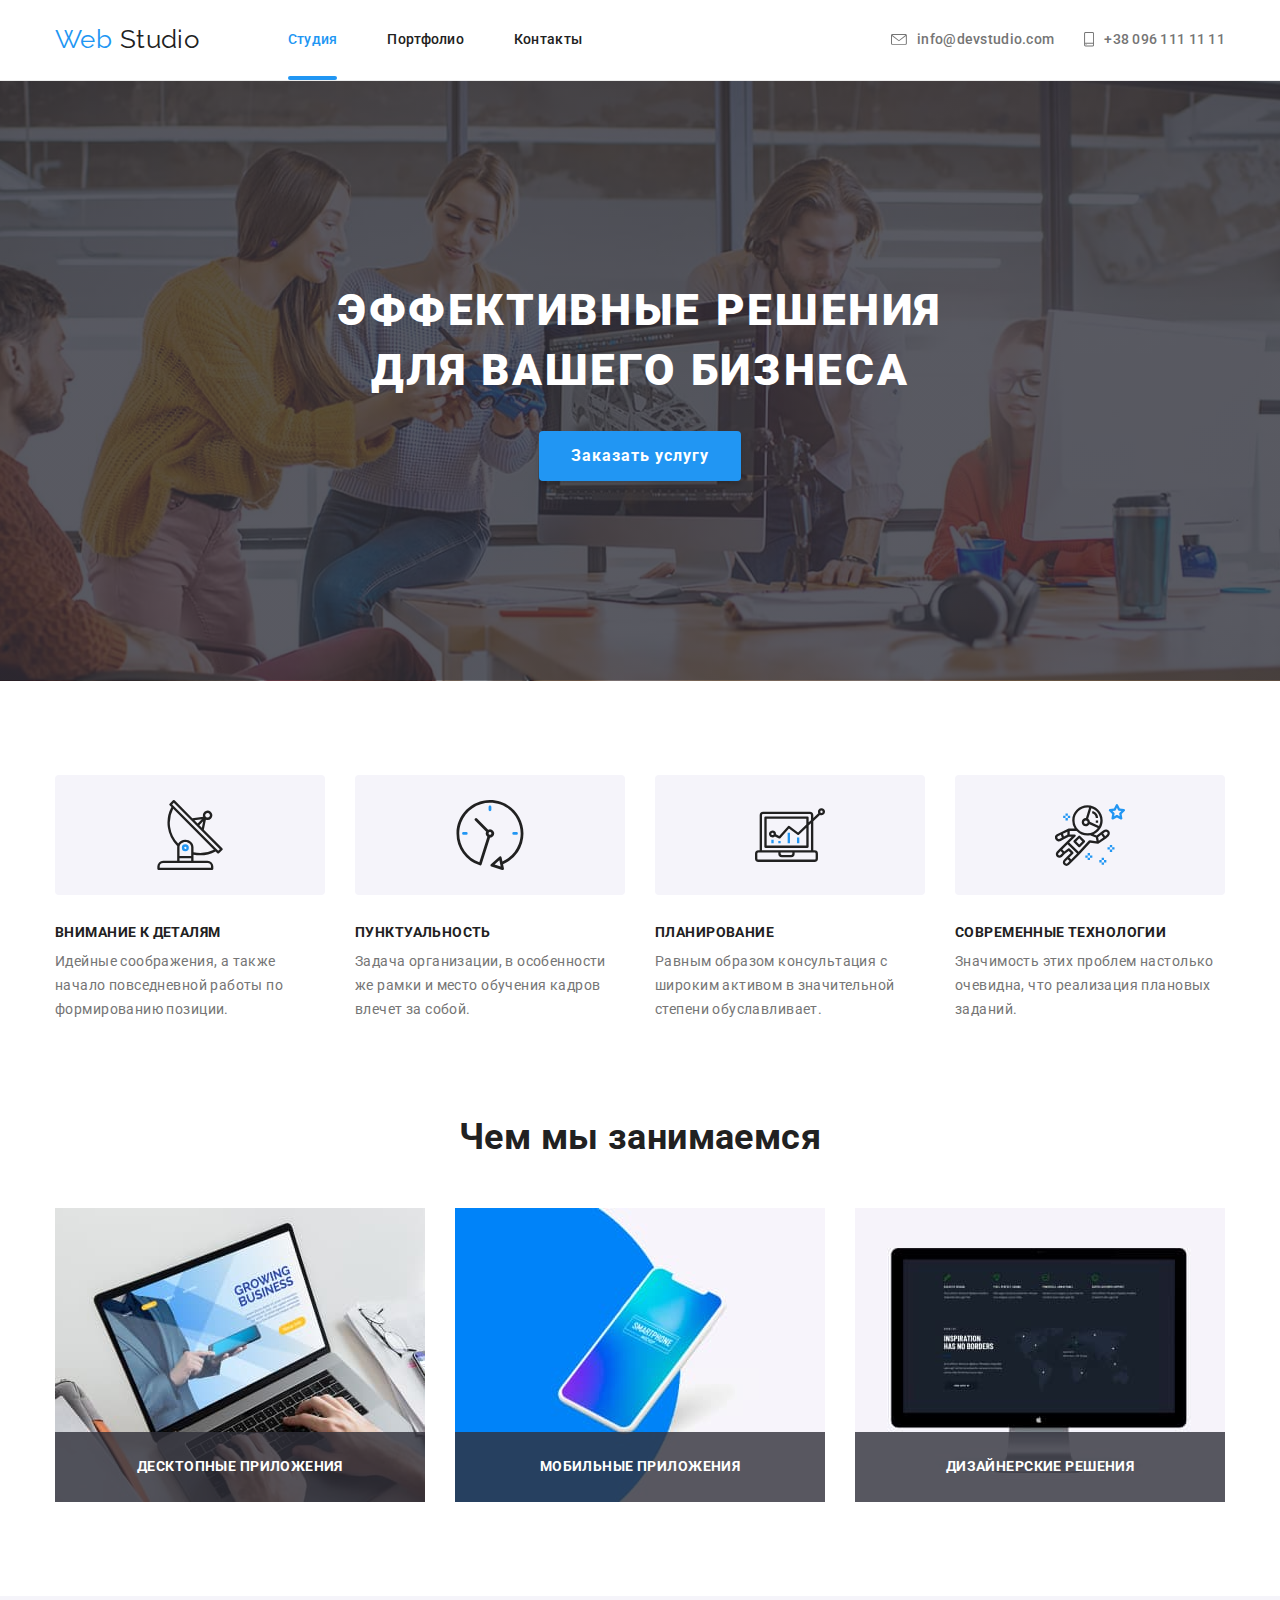
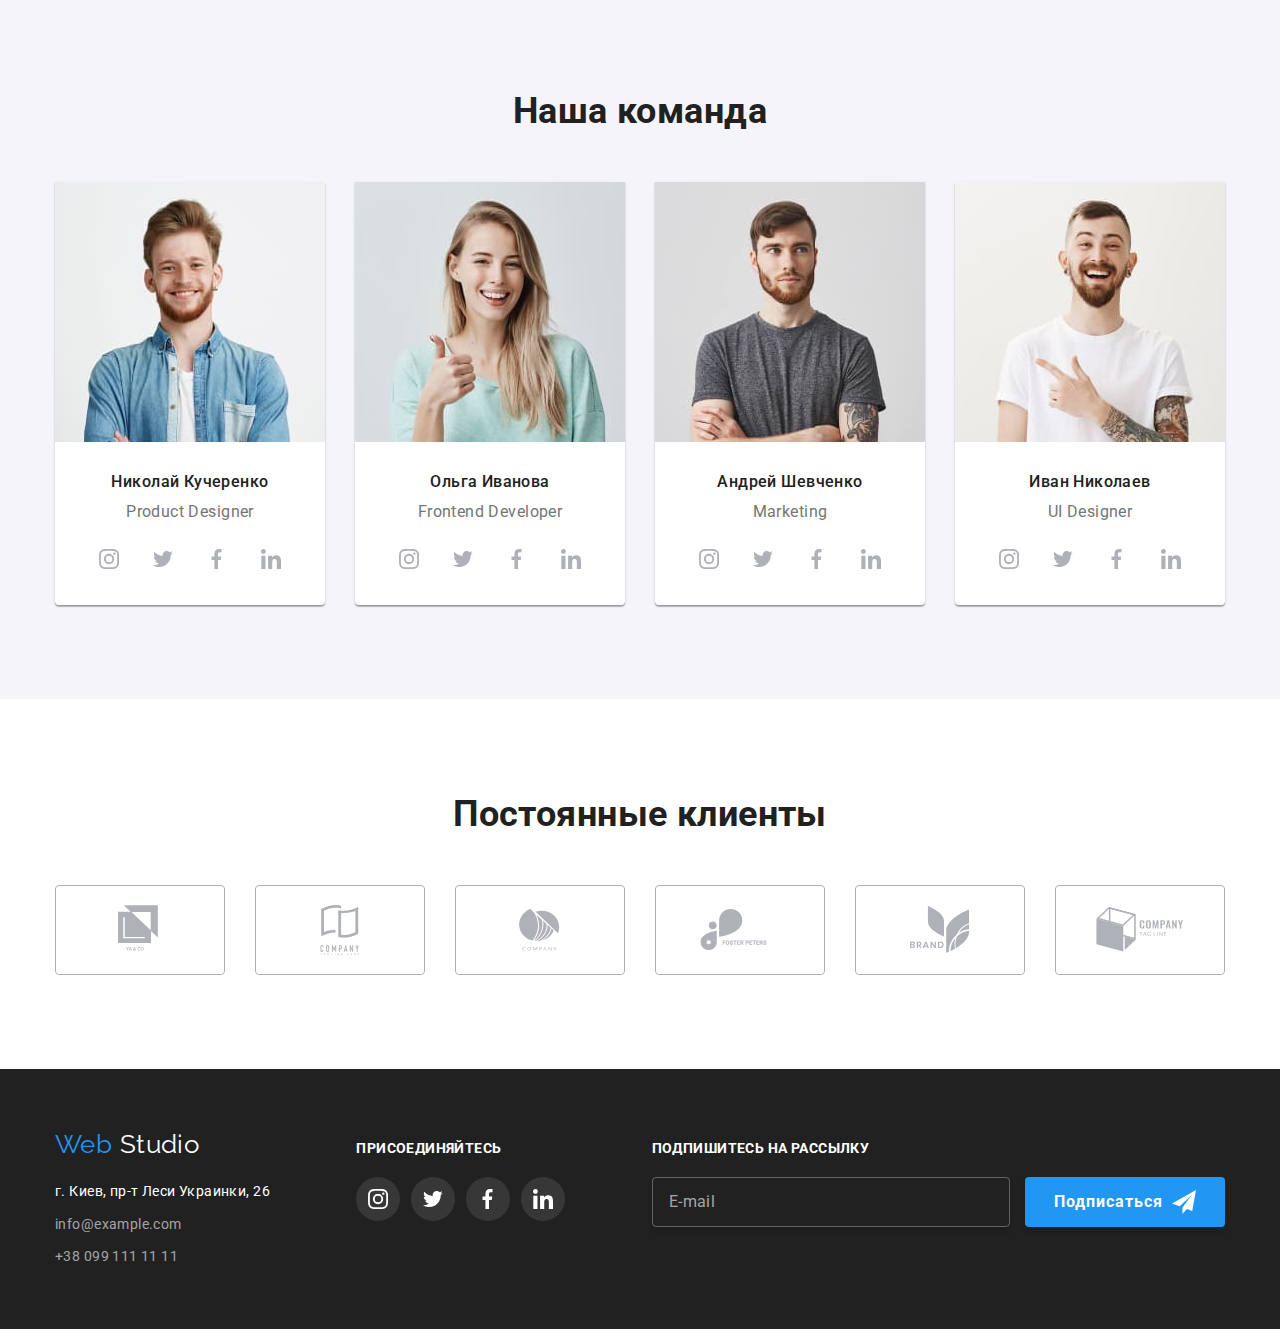
==== index.html @ 3e9e4ef2 "Робить сайт адаптивним" ====
<!DOCTYPE html>
<html lang="ru">
  <head>
    <meta charset="UTF-8" />
    <meta name="viewport" content="width=device-width, initial-scale=1.0" />
    <title>Document</title>
    <link
      href="https://fonts.googleapis.com/css2?family=Raleway:wght@700&family=Roboto:wght@400;500;700;900&display=swap"
      rel="stylesheet"
    />
    <link
      rel="stylesheet"
      href="https://cdnjs.cloudflare.com/ajax/libs/modern-normalize/0.6.0/modern-normalize.min.css"
    />
    <link rel="stylesheet" href="./css/main.min.css" />
  </head>

  <body>
    <!--Шапка-->
    <header class="header">
      <div class="container header-content">
        <a href="./index.html" lang="en" class="logo--header">
          <span class="accent">Web</span> Studio</a
        >

        <div class="mobile-menu-container" id="menu-container" data-menu>
          <nav class="main-nav">
            <ul class="main-nav__nav">
              <li class="main-nav__item">
                <a
                  href="./index.html"
                  class="main-nav__link main-nav__link--current accent"
                  >Студия</a
                >
              </li>
              <li class="main-nav__item">
                <a href="./portfolio.html" class="main-nav__link">Портфолио</a>
              </li>
              <li class="main-nav__item">
                <a href="" class="main-nav__link">Контакты</a>
              </li>
            </ul>
          </nav>

          <ul class="contacts">
            <li class="contacts__item">
              <a href="mailto:info@devstudio.com" class="contacts__link"
                ><svg class="contacts__icon--envelope">
                  <use href="./images/sprite-opt.svg#envelope"></use>
                </svg>
                info@devstudio.com
              </a>
            </li>

            <li class="contacts__item">
              <a href="tel:+380961111111" class="contacts__link"
                ><svg class="contacts__icon--phone">
                  <use href="./images/sprite-opt.svg#smartphone"></use>
                </svg>
                +38 096 111 11 11
              </a>
            </li>
          </ul>
        </div>

        <button
          type="button"
          class="main-nav__mobile-menu-button"
          aria-expanded="false"
          aria-controls="menu-container"
          data-menu-button
        >
          <svg
            class="main-nav__mobile-menu-icon"
            aria-label="Переключатель мобильного меню"
          >
            <use
              class="main-nav__mobile-menu-icon--open"
              href="./images/sprite-opt.svg#icon-mobile-menu"
            ></use>
            <use
              class="main-nav__mobile-menu-icon--close"
              href="./images/sprite-opt.svg#icon-close-mobile-menu"
            ></use>
          </svg>
        </button>
      </div>
    </header>

    <!--Герой-->
    <section>
      <div class="hero">
        <h1 class="hero__title">эффективные решения для вашего бизнеса</h1>
        <button href="" class="hero__button" data-modal-open>
          Заказать услугу
        </button>
      </div>
    </section>

    <!--Переваги-->
    <section class="advantages-section">
      <div class="container">
        <!--<h2></h2>-->
        <ul class="advantages-section__list">
          <li class="advantages-section__item">
            <div class="advantages-section__icon">
              <svg class="advantages-section__icon--size">
                <use href="./images/sprite-opt.svg#antenna"></use>
              </svg>
            </div>
            <h3 class="advantages-section__title">Внимание к деталям</h3>
            <p>
              Идейные соображения, а также начало повседневной работы по
              формированию позиции.
            </p>
          </li>

          <li class="advantages-section__item">
            <div class="advantages-section__icon">
              <svg class="advantages-section__icon--size">
                <use href="./images/sprite-opt.svg#clock"></use>
              </svg>
            </div>
            <h3 class="advantages-section__title">Пунктуальность</h3>
            <p>
              Задача организации, в особенности же рамки и место обучения кадров
              влечет за собой.
            </p>
          </li>

          <li class="advantages-section__item">
            <div class="advantages-section__icon">
              <svg class="advantages-section__icon--size">
                <use href="./images/sprite-opt.svg#diagram"></use>
              </svg>
            </div>
            <h3 class="advantages-section__title">Планирование</h3>
            <p>
              Равным образом консультация с широким активом в значительной
              степени обуславливает.
            </p>
          </li>

          <li class="advantages-section__item">
            <div class="advantages-section__icon">
              <svg class="advantages-section__icon--size">
                <use href="./images/sprite-opt.svg#astronaut"></use>
              </svg>
            </div>
            <h3 class="advantages-section__title">Современные технологии</h3>
            <p>
              Значимость этих проблем настолько очевидна, что реализация
              плановых заданий.
            </p>
          </li>
        </ul>
      </div>
    </section>

    <!--Можливості-->
    <section class="possibility-section">
      <div class="container">
        <h2 class="possibility-section__title">Чем мы занимаемся</h2>
        <ul class="space-between">
          <li class="possibility-section__item">
            <img
              srcset="./images/section2-1.jpg 1x, ./images/section2-1@2x.jpg 2x"
              src="./images/section2-1.jpg"
              alt="Монитор"
            />

            <h3 class="possibility-section__label">Десктопные приложения</h3>
          </li>

          <li class="possibility-section__item">
            <img
              srcset="./images/section2-2.jpg 1x, ./images/section2-2@2x.jpg 2x"
              src="./images/section2-2.jpg"
              alt="Монитор"
            />

            <h3 class="possibility-section__label">Мобильные приложения</h3>
          </li>

          <li class="possibility-section__item">
            <img
              srcset="./images/section2-3.jpg 1x, ./images/section2-3@2x.jpg 2x"
              src="./images/section2-3.jpg"
              alt="Монитор"
            />

            <h3 class="possibility-section__label">Дизайнерские решения</h3>
          </li>
        </ul>
      </div>
    </section>

    <!--Команда-->
    <section class="team-section">
      <div class="container">
        <h2 class="team-section__title">Наша команда</h2>
        <ul class="team-section__list">
          <li class="team-section__item">
            <img
              srcset="
                ./images/team-john-smith.jpg    1x,
                ./images/team-john-smith@2x.jpg 2x
              "
              src="./images/team-john-smith.jpg"
              alt="Фото Николай Кучеренко"
            />

            <div class="team-section__text-content">
              <h3 class="team-section__name">Николай Кучеренко</h3>
              <p lang="en" class="team-section__position">Product Designer</p>
              <ul class="space-between">
                <li>
                  <a href="" class="flex-center socials">
                    <svg class="socials__icon">
                      <use href="./images/sprite-opt.svg#instagram"></use>
                    </svg>
                  </a>
                </li>

                <li>
                  <a href="" class="flex-center socials">
                    <svg class="socials__icon">
                      <use href="./images/sprite-opt.svg#twitter"></use>
                    </svg>
                  </a>
                </li>

                <li>
                  <a href="" class="flex-center socials">
                    <svg class="socials__icon">
                      <use href="./images/sprite-opt.svg#facebook"></use>
                    </svg>
                  </a>
                </li>

                <li>
                  <a href="" class="flex-center socials">
                    <svg class="socials__icon">
                      <use href="./images/sprite-opt.svg#linkedin"></use>
                    </svg>
                  </a>
                </li>
              </ul>
            </div>
          </li>

          <li class="team-section__item">
            <img
              srcset="
                ./images/team-marta-stewart.jpg    1x,
                ./images/team-marta-stewart@2x.jpg 2x
              "
              src="./images/team-marta-stewart.jpg"
              alt="Фото Ольга Иванова"
            />

            <div class="team-section__text-content">
              <h3 class="team-section__name">Ольга Иванова</h3>
              <p lang="en" class="team-section__position">Frontend Developer</p>
              <ul class="space-between">
                <li>
                  <a href="" class="flex-center socials">
                    <svg class="socials__icon">
                      <use href="./images/sprite-opt.svg#instagram"></use>
                    </svg>
                  </a>
                </li>

                <li>
                  <a href="" class="flex-center socials">
                    <svg class="socials__icon">
                      <use href="./images/sprite-opt.svg#twitter"></use>
                    </svg>
                  </a>
                </li>

                <li>
                  <a href="" class="flex-center socials">
                    <svg class="socials__icon">
                      <use href="./images/sprite-opt.svg#facebook"></use>
                    </svg>
                  </a>
                </li>

                <li>
                  <a href="" class="flex-center socials">
                    <svg class="socials__icon">
                      <use href="./images/sprite-opt.svg#linkedin"></use>
                    </svg>
                  </a>
                </li>
              </ul>
            </div>
          </li>

          <li class="team-section__item">
            <img
              srcset="
                ./images/team-robert-jakis.jpg    1x,
                ./images/team-robert-jakis@2x.jpg 2x
              "
              src="./images/team-robert-jakis.jpg"
              alt="Фото Андрей Шевченко"
            />

            <div class="team-section__text-content">
              <h3 class="team-section__name">Андрей Шевченко</h3>
              <p lang="en" class="team-section__position">Marketing</p>
              <ul class="space-between">
                <li>
                  <a href="" class="flex-center socials">
                    <svg class="socials__icon">
                      <use href="./images/sprite-opt.svg#instagram"></use>
                    </svg>
                  </a>
                </li>

                <li>
                  <a href="" class="flex-center socials">
                    <svg class="socials__icon">
                      <use href="./images/sprite-opt.svg#twitter"></use>
                    </svg>
                  </a>
                </li>

                <li>
                  <a href="" class="flex-center socials">
                    <svg class="socials__icon">
                      <use href="./images/sprite-opt.svg#facebook"></use>
                    </svg>
                  </a>
                </li>

                <li>
                  <a href="" class="flex-center socials">
                    <svg class="socials__icon">
                      <use href="./images/sprite-opt.svg#linkedin"></use>
                    </svg>
                  </a>
                </li>
              </ul>
            </div>
          </li>

          <li class="team-section__item">
            <img
              srcset="
                ./images/team-martin-doe.jpg    1x,
                ./images/team-martin-doe@2x.jpg 2x
              "
              src="./images/team-martin-doe.jpg"
              alt="Фото Иван Николаев"
            />

            <div class="team-section__text-content">
              <h3 class="team-section__name">Иван Николаев</h3>
              <p lang="en" class="team-section__position">UI Designer</p>
              <ul class="space-between">
                <li>
                  <a href="" class="flex-center socials">
                    <svg class="socials__icon">
                      <use href="./images/sprite-opt.svg#instagram"></use>
                    </svg>
                  </a>
                </li>

                <li>
                  <a href="" class="flex-center socials">
                    <svg class="socials__icon">
                      <use href="./images/sprite-opt.svg#twitter"></use>
                    </svg>
                  </a>
                </li>

                <li>
                  <a href="" class="flex-center socials">
                    <svg class="socials__icon">
                      <use href="./images/sprite-opt.svg#facebook"></use>
                    </svg>
                  </a>
                </li>

                <li>
                  <a href="" class="flex-center socials">
                    <svg class="socials__icon">
                      <use href="./images/sprite-opt.svg#linkedin"></use>
                    </svg>
                  </a>
                </li>
              </ul>
            </div>
          </li>
        </ul>
      </div>
    </section>

    <!--Клієнти-->
    <section class="clients-section">
      <div class="container">
        <h2 class="clients-section__title">Постоянные клиенты</h2>
        <ul lang="en" class="clients-section__list">
          <li class="clients-section__item">
            <a href="" class="clients-section__link" aria-label="YA & CO">
              <svg class="clients-section__client-1">
                <use href="./images/sprite-opt.svg#client-1"></use>
              </svg>
            </a>
          </li>

          <li class="clients-section__item">
            <a
              href=""
              class="clients-section__link"
              aria-label="COMPANY TAGLINE HERE"
            >
              <svg class="clients-section__client-2">
                <use href="./images/sprite-opt.svg#client-2"></use>
              </svg>
            </a>
          </li>

          <li class="clients-section__item">
            <a href="" class="clients-section__link" aria-label="COMPANY">
              <svg class="clients-section__client-3">
                <use href="./images/sprite-opt.svg#client-3"></use>
              </svg>
            </a>
          </li>

          <li class="clients-section__item">
            <a href="" class="clients-section__link" aria-label="FOSTER PETERS">
              <svg class="clients-section__client-4">
                <use href="./images/sprite-opt.svg#client-4"></use>
              </svg>
            </a>
          </li>

          <li class="clients-section__item">
            <a href="" class="clients-section__link" aria-label="BRAND">
              <svg class="clients-section__client-5">
                <use href="./images/sprite-opt.svg#client-5"></use>
              </svg>
            </a>
          </li>

          <li class="clients-section__item">
            <a
              href=""
              class="clients-section__link"
              aria-label="COMPANY TAG LINE"
            >
              <svg class="clients-section__client-6">
                <use href="./images/sprite-opt.svg#client-6"></use>
              </svg>
            </a>
          </li>
        </ul>
      </div>
    </section>

    <!--Футер-->
    <footer class="footer">
      <div class="container footer--baseline">
        <div>
          <a href="./index.html" class="logo-footer">
            <span class="accent">Web</span> Studio
          </a>
          <address class="address">
            <a
              target="blanc"
              href="https://www.google.com.ua/maps/place/%D0%B1%D1%83%D0%BB.+%D0%9B%D0%B5%D1%81%D0%B8+%D0%A3%D0%BA%D1%80%D0%B0%D0%B8%D0%BD%D0%BA%D0%B8,+26,+%D0%9A%D0%B8%D0%B5%D0%B2,+02000/@50.4265807,30.5361971,17z/data=!3m1!4b1!4m5!3m4!1s0x40d4cf0e033ecbe9:0x57a4dffefec77da0!8m2!3d50.4265807!4d30.5383859?hl=ru"
              class="address__link"
              >г. Киев, пр-т Леси Украинки, 26
            </a>

            <div class="contacts-footer">
              <a href="mailto:info@example.com" class="address__link"
                >info@example.com</a
              >
              <a href="tel:380991111111" class="address__link"
                >+38 099 111 11 11</a
              >
            </div>
          </address>
        </div>

        <div class="socials-slogan">
          <p class="slogans__title">присоединяйтесь</p>
          <ul class="space-between">
            <li>
              <a href="" class="socials--dark">
                <svg class="socials__icon">
                  <use href="./images/sprite-opt.svg#instagram"></use>
                </svg>
              </a>
            </li>

            <li>
              <a href="" class="socials--dark">
                <svg class="socials__icon">
                  <use href="./images/sprite-opt.svg#twitter"></use>
                </svg>
              </a>
            </li>

            <li>
              <a href="" class="socials--dark">
                <svg class="socials__icon">
                  <use href="./images/sprite-opt.svg#facebook"></use>
                </svg>
              </a>
            </li>

            <li>
              <a href="" class="socials--dark">
                <svg class="socials__icon">
                  <use href="./images/sprite-opt.svg#linkedin"></use>
                </svg>
              </a>
            </li>
          </ul>
        </div>

        <form action="" class="subscription-form">
          <p class="slogans__title">Подпишитесь на рассылку</p>
          <input
            type="email"
            class="subscription-form__input"
            name="subscription-mail"
            placeholder="E-mail"
          />

          <div class="subscription-form__button-container">
            <button type="submit" class="subscription-form__button">
              Подписаться
            </button>

            <svg class="subscription-form__button-icon">
              <use href="./images/sprite-opt.svg#icon-send"></use>
            </svg>
          </div>
        </form>
      </div>
    </footer>

    <!--Модальне вікно-->
    <div class="backdrop is-transparent" data-modal>
      <form action="" class="order-form">
        <b class="order-form__slogan">
          Оставьте свои данные, мы вам перезвоним
        </b>
        <label class="order-form__item-container">
          <input
            type="text"
            class="order-form__item"
            name="name"
            placeholder=" "
          />
          <span class="order-form__label">Имя</span>

          <svg class="order-form__icon">
            <use href="./images/sprite-opt.svg#icon-name"></use>
          </svg>
        </label>

        <label class="order-form__item-container">
          <input
            type="tel"
            class="order-form__item"
            name="phone"
            placeholder=" "
          />
          <span class="order-form__label">Телефон</span>

          <svg class="order-form__icon">
            <use href="./images/sprite-opt.svg#icon-phone"></use>
          </svg>
        </label>

        <label class="order-form__item-container">
          <input
            type="email"
            class="order-form__item"
            name="mail"
            placeholder=" "
          />
          <span class="order-form__label">Почта</span>

          <svg class="order-form__icon">
            <use href="./images/sprite-opt.svg#icon-mail"></use>
          </svg>
        </label>

        <label class="order-form__item-container--margin-textarea">
          <textarea
            name="comment"
            class="order-form__item"
            placeholder=" "
          ></textarea>

          <span class="order-form__label--comment-position">Комментарий</span>
        </label>

        <label class="checkbox">
          <input type="checkbox" class="checkbox__icon" name="agreement" />
          <span class="checkbox__custom-icon"></span>
          <span>
            Соглашаюсь с рассылкой и принимаю
            <a href="" class="order-form__agreement-link">Условия договора</a>
          </span>
        </label>

        <button type="submit" class="order-form__submit-button">
          Отправить
        </button>

        <div class="close-button">
          <button class="close-button__button" data-modal-close></button>
          <svg class="close-button__icon">
            <use href="./images/sprite-opt.svg#close"></use>
          </svg>
        </div>
      </form>
    </div>

    <script src="./js/menu.js"></script>
    <script src="./js/modal.js"></script>
  </body>
</html>
---- css/main.min.css ----
.logo--header,.logo--header:hover,.logo--header:focus,.logo-footer,.logo-footer:hover,.logo-footer:focus{color:#212121;font-family:Raleway, sans-serif;font-size:26px;line-height:1.19}@media screen and (max-width: 1199px){.logo--header,.logo--header:hover,.logo--header:focus,.logo-footer,.logo-footer:hover,.logo-footer:focus{font-size:24px;line-height:1.17}}body{background-color:#fff;color:#757575;padding:0;margin:0;font-family:Roboto, sans-serif;font-weight:400;font-size:14px;line-height:1.71;letter-spacing:0.03em}h1,h2,h3,h4,h5,h6{color:#212121;margin:0}img{display:block;width:100%;max-width:100%;height:auto}.container{margin-left:auto;margin-right:auto;padding-left:15px;padding-right:15px;width:480px}@media screen and (min-width: 768px){.container{width:768px}}@media screen and (min-width: 1200px){.container{width:1200px}}a{color:inherit;text-decoration:none;-webkit-transition:color 250ms cubic-bezier(0.4, 0, 0.2, 1);transition:color 250ms cubic-bezier(0.4, 0, 0.2, 1)}a:hover,a:focus{color:#2196f3}.accent{color:#2196f3}button{border-style:none;border-radius:4px;font-family:inherit;-webkit-transition:background-color 250ms cubic-bezier(0.4, 0, 0.2, 1),color 250ms cubic-bezier(0.4, 0, 0.2, 1);transition:background-color 250ms cubic-bezier(0.4, 0, 0.2, 1),color 250ms cubic-bezier(0.4, 0, 0.2, 1)}ul{padding:0;margin:0;list-style:none}p{margin:0}.space-between{display:-webkit-box;display:-ms-flexbox;display:flex;-webkit-box-align:center;-ms-flex-align:center;align-items:center;-webkit-box-pack:justify;-ms-flex-pack:justify;justify-content:space-between}.flex-center{display:-webkit-box;display:-ms-flexbox;display:flex;-webkit-box-align:center;-ms-flex-align:center;align-items:center;-webkit-box-pack:center;-ms-flex-pack:center;justify-content:center}.possibility-section,.clients-section,.portfolio-section{padding-top:60px;padding-bottom:60px}@media screen and (min-width: 1200px){.possibility-section,.clients-section,.portfolio-section{padding-top:94px;padding-bottom:94px}}.possibility-section__title,.team-section__title,.clients-section__title{font-weight:700;text-align:center;margin-bottom:30px;font-size:28px;line-height:1.18}@media screen and (min-width: 1200px){.possibility-section__title,.team-section__title,.clients-section__title{margin-bottom:50px;font-size:36px;line-height:1.17}}.header{border-bottom:1px solid #ececec}.header-content{position:relative}@media screen and (min-width: 768px){.header-content{display:-webkit-box;display:-ms-flexbox;display:flex;-webkit-box-align:center;-ms-flex-align:center;align-items:center;-webkit-box-pack:justify;-ms-flex-pack:justify;justify-content:space-between}}.mobile-menu-container{display:-webkit-box;display:-ms-flexbox;display:flex;-webkit-box-align:center;-ms-flex-align:center;align-items:center;-webkit-box-pack:justify;-ms-flex-pack:justify;justify-content:space-between}@media screen and (max-width: 767px){.mobile-menu-container{display:none;position:absolute;z-index:999;top:calc(100% + 1px);left:0;width:100%;padding:50px 60px 60px 60px;background-color:#fff}}.mobile-menu-container.is-open{display:block}@media screen and (min-width: 768px){.main-nav{display:-webkit-box;display:-ms-flexbox;display:flex;margin-right:84px}}@media screen and (min-width: 1200px){.main-nav{margin-right:309px}}.main-nav__nav{display:-webkit-box;display:-ms-flexbox;display:flex;color:#212121;font-weight:500;line-height:1.14;letter-spacing:0.02em}@media screen and (max-width: 767px){.main-nav__nav{-webkit-box-orient:vertical;-webkit-box-direction:normal;-ms-flex-direction:column;flex-direction:column;-webkit-box-align:center;-ms-flex-align:center;align-items:center;margin-bottom:50px}}.main-nav__item{position:relative;width:-webkit-max-content;width:-moz-max-content;width:max-content}@media screen and (max-width: 767px){.main-nav__item:not(:last-child){margin-bottom:20px}}@media screen and (min-width: 768px){.main-nav__item:not(:last-child){margin-right:50px}}.main-nav__link{display:inline-block;padding-top:10px;padding-bottom:10px}@media screen and (max-width: 767px){.main-nav__link{font-size:18px}}@media screen and (min-width: 768px){.main-nav__link{padding-top:32px;padding-bottom:32px}}.main-nav__link--current::after{position:absolute;bottom:0;left:0;content:'';display:inline-block;width:100%;height:4px;background-color:#2196f3;border-radius:2px}.contacts{-webkit-box-align:center;-ms-flex-align:center;align-items:center;font-weight:500;line-height:1.14;letter-spacing:0.02em}@media screen and (max-width: 767px){.contacts{display:-webkit-box;display:-ms-flexbox;display:flex;-webkit-box-orient:vertical;-webkit-box-direction:normal;-ms-flex-direction:column;flex-direction:column;-webkit-box-align:center;-ms-flex-align:center;align-items:center}}@media screen and (min-width: 1200px){.contacts{display:-webkit-box;display:-ms-flexbox;display:flex}}@media screen and (max-width: 767px){.contacts__item:not(:last-child){margin-bottom:16px}}@media screen and (min-width: 768px) and (max-width: 1199px){.contacts__item:not(:last-child){margin-bottom:10px}}@media screen and (min-width: 1200px){.contacts__item:not(:last-child){margin-right:30px}}.contacts__link{display:-webkit-box;display:-ms-flexbox;display:flex;-webkit-box-align:center;-ms-flex-align:center;align-items:center}.contacts__icon--envelope,.contacts__icon--phone{margin-right:10px;fill:currentColor}.contacts__icon--envelope{width:16px;height:11px}.contacts__icon--phone{width:10px;height:15px}.main-nav__mobile-menu-button{position:absolute;display:-webkit-inline-box;display:-ms-inline-flexbox;display:inline-flex;top:50%;right:15px;padding:0;-webkit-transform:translateY(-50%);transform:translateY(-50%);background-color:transparent}@media screen and (min-width: 768px){.main-nav__mobile-menu-button{display:none}}.main-nav__mobile-menu-icon{width:40px;height:40px}.main-nav__mobile-menu-button:hover .main-nav__mobile-menu-icon{fill:#2196f3}.main-nav__mobile-menu-icon--open{display:block}.main-nav__mobile-menu-button.is-open .main-nav__mobile-menu-icon--open{display:none}.main-nav__mobile-menu-icon--close{display:none}.main-nav__mobile-menu-button.is-open .main-nav__mobile-menu-icon--close{display:block}.logo--header,.logo--header:hover,.logo--header:focus,.logo-footer,.logo-footer:hover,.logo-footer:focus{color:#212121;font-family:Raleway, sans-serif;font-size:26px;line-height:1.19}@media screen and (max-width: 1199px){.logo--header,.logo--header:hover,.logo--header:focus,.logo-footer,.logo-footer:hover,.logo-footer:focus{font-size:24px;line-height:1.17}}.logo--header,.logo--header:hover,.logo--header:focus{display:block;padding-top:16px;padding-bottom:16px}@media screen and (min-width: 768px){.logo--header,.logo--header:hover,.logo--header:focus{padding-top:26px;padding-bottom:26px}}@media screen and (min-width: 1200px){.logo--header,.logo--header:hover,.logo--header:focus{padding-top:24px;padding-bottom:25px}}.logo-footer,.logo-footer:hover,.logo-footer:focus{display:block;color:#fff;margin-bottom:20px}@media screen and (max-width: 1199px){.logo-footer,.logo-footer:hover,.logo-footer:focus{text-align:center}}.hero{margin-left:auto;margin-right:auto;padding-top:118px;padding-bottom:118px;width:480px;background-color:rgba(47,48,58,0.8);background-repeat:no-repeat;background-size:cover;background-position:center;text-align:center}@media screen and (max-width: 767px){.hero{background-image:-webkit-gradient(linear, left top, right top, from(rgba(47,48,58,0.8)), to(rgba(47,48,58,0.8))),url(../images/hero-mobile.jpg);background-image:linear-gradient(to right, rgba(47,48,58,0.8), rgba(47,48,58,0.8)),url(../images/hero-mobile.jpg)}}@media screen and (max-width: 767px) and (min-device-pixel-ratio: 2), screen and (max-width: 767px) and (-webkit-min-device-pixel-ratio: 2), screen and (max-width: 767px) and (min-resolution: 192dpi), screen and (max-width: 767px) and (min-resolution: 2dppx){.hero{background-image:-webkit-gradient(linear, left top, right top, from(rgba(47,48,58,0.8)), to(rgba(47,48,58,0.8))),url(../images/hero-mobile@2x.jpg);background-image:linear-gradient(to right, rgba(47,48,58,0.8), rgba(47,48,58,0.8)),url(../images/hero-mobile@2x.jpg)}}@media screen and (min-width: 768px){.hero{width:768px;background-image:-webkit-gradient(linear, left top, right top, from(rgba(47,48,58,0.8)), to(rgba(47,48,58,0.8))),url(../images/hero-tablet.jpg);background-image:linear-gradient(to right, rgba(47,48,58,0.8), rgba(47,48,58,0.8)),url(../images/hero-tablet.jpg)}}@media screen and (min-width: 768px) and (min-device-pixel-ratio: 2), screen and (min-width: 768px) and (-webkit-min-device-pixel-ratio: 2), screen and (min-width: 768px) and (min-resolution: 192dpi), screen and (min-width: 768px) and (min-resolution: 2dppx){.hero{background-image:-webkit-gradient(linear, left top, right top, from(rgba(47,48,58,0.8)), to(rgba(47,48,58,0.8))),url(../images/hero-tablet@2x.jpg);background-image:linear-gradient(to right, rgba(47,48,58,0.8), rgba(47,48,58,0.8)),url(../images/hero-tablet@2x.jpg)}}@media screen and (min-width: 1200px){.hero{width:100%;max-width:1600px;padding-top:200px;padding-bottom:200px;background-image:-webkit-gradient(linear, left top, right top, from(rgba(47,48,58,0.8)), to(rgba(47,48,58,0.8))),url(../images/hero.jpg);background-image:linear-gradient(to right, rgba(47,48,58,0.8), rgba(47,48,58,0.8)),url(../images/hero.jpg)}}@media screen and (min-width: 1200px) and (min-device-pixel-ratio: 2), screen and (min-width: 1200px) and (-webkit-min-device-pixel-ratio: 2), screen and (min-width: 1200px) and (min-resolution: 192dpi), screen and (min-width: 1200px) and (min-resolution: 2dppx){.hero{background-image:-webkit-gradient(linear, left top, right top, from(rgba(47,48,58,0.8)), to(rgba(47,48,58,0.8))),url(../images/hero@2x.jpg);background-image:linear-gradient(to right, rgba(47,48,58,0.8), rgba(47,48,58,0.8)),url(../images/hero@2x.jpg)}}.hero__title{color:#fff;margin-left:auto;margin-right:auto;margin-bottom:30px;width:360px;font-size:26px;line-height:1.62;font-weight:900;letter-spacing:0.06em;text-align:center;text-transform:uppercase}@media screen and (min-width: 1200px){.hero__title{width:696px;font-size:44px;line-height:1.36}}.hero__button{display:inline-block;padding:10px 32px;background-color:#2196f3;color:#fff;border-radius:4px;min-width:200px;font-weight:700;font-size:16px;line-height:1.87;letter-spacing:0.06em;text-align:center;-webkit-box-shadow:0px 4px 4px rgba(0,0,0,0.15);box-shadow:0px 4px 4px rgba(0,0,0,0.15);-webkit-transition:background-color 250ms cubic-bezier(0.4, 0, 0.2, 1);transition:background-color 250ms cubic-bezier(0.4, 0, 0.2, 1)}.hero__button:hover,.hero__button:focus{color:#fff;background-color:#188ce8}.advantages-section{padding-top:60px}@media screen and (max-width: 1199px){.advantages-section{margin-bottom:60px}}@media screen and (min-width: 1200px){.advantages-section{padding-top:94px}}@media screen and (min-width: 768px){.advantages-section__list{display:-webkit-box;display:-ms-flexbox;display:flex;-webkit-box-align:initial;-ms-flex-align:initial;align-items:initial;-webkit-box-pack:justify;-ms-flex-pack:justify;justify-content:space-between;-ms-flex-wrap:wrap;flex-wrap:wrap}}@media screen and (min-width: 768px){.advantages-section__item{width:calc((100% - 30px) / 2)}}@media screen and (min-width: 1200px){.advantages-section__item{width:calc((100% - 90px) / 4)}}@media screen and (max-width: 767px){.advantages-section__item:not(:last-child){margin-bottom:30px}}@media screen and (min-width: 768px) and (max-width: 1199px){.advantages-section__item:not(:nth-last-child(-n+2)){margin-bottom:30px}}.advantages-section__icon{display:-webkit-box;display:-ms-flexbox;display:flex;-webkit-box-align:center;-ms-flex-align:center;align-items:center;-webkit-box-pack:center;-ms-flex-pack:center;justify-content:center;width:100%;height:120px;background-color:#f5f4fa;margin-bottom:30px;border-radius:4px}.advantages-section__icon--size{width:70px;height:70px}.advantages-section__title{margin-bottom:10px;font-weight:700;font-size:14px;line-height:1.14;text-transform:uppercase}@media screen and (max-width: 767px){.advantages-section__title{text-align:center}}@media screen and (max-width: 1199px){.possibility-section{display:none}}.possibility-section__item{position:relative;width:calc((100% - 60px) / 3)}.possibility-section__label{position:absolute;bottom:0;width:100%;color:#fff;background-color:rgba(47,48,58,0.8);padding-top:27px;padding-bottom:27px;font-weight:700;font-size:14px;line-height:1.14;text-transform:uppercase;text-align:center}.team-section{background-color:#f5f4fa;margin-left:auto;margin-right:auto;padding-top:60px;padding-bottom:60px}@media screen and (min-width: 1199px){.team-section{padding-top:94px;padding-bottom:94px}}@media screen and (min-width: 768px){.team-section__list{display:-webkit-box;display:-ms-flexbox;display:flex;-webkit-box-align:initial;-ms-flex-align:initial;align-items:initial;-webkit-box-pack:justify;-ms-flex-pack:justify;justify-content:space-between;-ms-flex-wrap:wrap;flex-wrap:wrap}}.team-section__item{background-color:#fff;-webkit-box-shadow:0px 2px 1px rgba(0,0,0,0.2),0px 1px 1px rgba(0,0,0,0.14),0px 1px 3px rgba(0,0,0,0.12);box-shadow:0px 2px 1px rgba(0,0,0,0.2),0px 1px 1px rgba(0,0,0,0.14),0px 1px 3px rgba(0,0,0,0.12);border-radius:0px 0px 4px 4px}@media screen and (min-width: 768px){.team-section__item{width:calc((100% - 30px) / 2)}}@media screen and (min-width: 1200px){.team-section__item{width:calc((100% - 90px) / 4)}}@media screen and (max-width: 767px){.team-section__item:not(:last-child){margin-bottom:30px}}@media screen and (min-width: 768px) and (max-width: 1199px){.team-section__item:not(:nth-last-child(-n+2)){margin-bottom:30px}}.team-section__text-content{padding-top:30px;padding-bottom:24px;padding-left:112px;padding-right:112px}@media screen and (min-width: 768px){.team-section__text-content{padding-left:74px;padding-right:74px}}@media screen and (min-width: 1200px){.team-section__text-content{padding-left:32px;padding-right:32px}}.team-section__name,.team-section__position{font-size:16px;line-height:1.19;text-align:center}.team-section__name{margin-bottom:10px;font-weight:500}.team-section__position{margin-bottom:16px}.socials,.socials--dark{background-color:#fff;fill:#afb1b8;border-radius:50%;width:44px;height:44px;-webkit-transition:background-color 250ms cubic-bezier(0.4, 0, 0.2, 1),fill 250ms cubic-bezier(0.4, 0, 0.2, 1);transition:background-color 250ms cubic-bezier(0.4, 0, 0.2, 1),fill 250ms cubic-bezier(0.4, 0, 0.2, 1)}.socials:hover,.socials--dark:hover,.socials:focus,.socials--dark:focus{background-color:#2196f3;fill:#fff}.socials--dark{display:-webkit-box;display:-ms-flexbox;display:flex;-webkit-box-align:center;-ms-flex-align:center;align-items:center;-webkit-box-pack:center;-ms-flex-pack:center;justify-content:center;background-color:rgba(255,255,255,0.1);fill:#fff}.socials__icon{width:20px;height:20px}.clients-section__item{width:calc((100% - 30px) / 2)}@media screen and (min-width: 768px){.clients-section__item{width:calc((100% - 60px) / 3)}}@media screen and (min-width: 1200px){.clients-section__item{width:calc((100% - 150px) / 6)}}@media screen and (max-width: 767px){.clients-section__item:not(:nth-last-child(-n+2)){margin-bottom:30px}}@media screen and (min-width: 768px) and (max-width: 1199px){.clients-section__item:not(:nth-last-child(-n+3)){margin-bottom:30px}}.clients-section__list{display:-webkit-box;display:-ms-flexbox;display:flex;-webkit-box-align:initial;-ms-flex-align:initial;align-items:initial;-webkit-box-pack:justify;-ms-flex-pack:justify;justify-content:space-between;-ms-flex-wrap:wrap;flex-wrap:wrap}.clients-section__link{display:-webkit-box;display:-ms-flexbox;display:flex;-webkit-box-align:center;-ms-flex-align:center;align-items:center;-webkit-box-pack:center;-ms-flex-pack:center;justify-content:center;height:90px;fill:#afb1b8;border:1px solid #afb1b8;border-radius:4px;-webkit-transition:fill 250ms cubic-bezier(0.4, 0, 0.2, 1),border-color 250ms cubic-bezier(0.4, 0, 0.2, 1);transition:fill 250ms cubic-bezier(0.4, 0, 0.2, 1),border-color 250ms cubic-bezier(0.4, 0, 0.2, 1)}.clients-section__link:hover,.clients-section__link:focus{fill:#2196f3;border-color:#2196f3}.clients-section__client-1{width:44px;height:49px}.clients-section__client-2{width:40px;height:50px}.clients-section__client-3{width:41px;height:42px}.clients-section__client-4{width:80px;height:42px}.clients-section__client-5{width:59px;height:47px}.clients-section__client-6{width:88px;height:45px}.footer{background-color:#212121;color:#fff;padding-top:60px;padding-bottom:60px}@media screen and (min-width: 768px){.footer--baseline{display:-webkit-box;display:-ms-flexbox;display:flex;-webkit-box-align:center;-ms-flex-align:center;align-items:center;-webkit-box-pack:justify;-ms-flex-pack:justify;justify-content:space-between;-webkit-box-align:baseline;-ms-flex-align:baseline;align-items:baseline}}@media screen and (min-width: 768px) and (max-width: 1199px){.footer--baseline{-ms-flex-wrap:wrap;flex-wrap:wrap;-webkit-box-pack:center;-ms-flex-pack:center;justify-content:center;padding-left:76px;padding-right:89px}}.address{font-style:normal}@media screen and (max-width: 1199px){.address{margin-bottom:60px;text-align:center}}.address__link:not(:last-child){display:block;margin-bottom:8px}@media screen and (min-width: 1200px){.address__link:not(:last-child){margin-bottom:9px}}.contacts-footer{color:rgba(255,255,255,0.6)}.socials-slogan{width:209px;margin-left:auto;margin-right:auto}@media screen and (max-width: 767px){.socials-slogan{margin-bottom:60px}}@media screen and (min-width: 768px) and (max-width: 1199px){.socials-slogan{margin-left:auto;margin-right:0}}.slogans__title{margin-bottom:20px;font-weight:700;line-height:1.14;text-transform:uppercase}@media screen and (max-width: 1199px){.slogans__title{text-align:center}}@media screen and (min-width: 768px) and (max-width: 1199px){.subscription-form{width:100%}}.subscription-form__input{height:50px;padding-left:16px;padding-right:16px;font-size:16px;line-height:1.25;letter-spacing:0.03em;color:rgba(255,255,255,0.6);background-color:transparent;border:1px solid rgba(255,255,255,0.3);-webkit-box-shadow:0px 4px 4px rgba(0,0,0,0.15);box-shadow:0px 4px 4px rgba(0,0,0,0.15);border-radius:4px}.subscription-form__input::-webkit-input-placeholder{font-size:16px;letter-spacing:0.03em;color:rgba(255,255,255,0.6)}.subscription-form__input:-ms-input-placeholder{font-size:16px;letter-spacing:0.03em;color:rgba(255,255,255,0.6)}.subscription-form__input::-ms-input-placeholder{font-size:16px;letter-spacing:0.03em;color:rgba(255,255,255,0.6)}.subscription-form__input::placeholder{font-size:16px;letter-spacing:0.03em;color:rgba(255,255,255,0.6)}@media screen and (max-width: 767px){.subscription-form__input{width:100%}}@media screen and (min-width: 768px){.subscription-form__input{width:450px;margin-left:calc((100% - 450px) / 2)}}@media screen and (min-width: 1200px){.subscription-form__input{width:358px;margin-left:0;margin-right:12px}}@media screen and (max-width: 1199px){.subscription-form__input{margin-bottom:20px}}.subscription-form__button-container{position:relative;display:inline-block}@media screen and (max-width: 1199px){.subscription-form__button-container{margin-left:calc((100% - 200px) / 2)}}.subscription-form__button{width:200px;height:50px;padding-left:29px;padding-right:62px;font-weight:700;font-size:16px;line-height:1.87;letter-spacing:0.06em;text-align:left;color:#fff;background-color:#2196f3;-webkit-box-shadow:0px 4px 4px rgba(0,0,0,0.15);box-shadow:0px 4px 4px rgba(0,0,0,0.15)}.subscription-form__button:hover,.subscription-form__button:focus{background-color:#188ce8}.subscription-form__button-icon{position:absolute;top:50%;right:29px;pointer-events:none;width:24px;height:24px;-webkit-transform:translateY(-50%);transform:translateY(-50%)}.backdrop{position:fixed;display:-webkit-box;display:-ms-flexbox;display:flex;-webkit-box-align:center;-ms-flex-align:center;align-items:center;-webkit-box-pack:center;-ms-flex-pack:center;justify-content:center;top:0;background-color:rgba(0,0,0,0.2);width:100%;height:100%;opacity:1;pointer-events:initial;-webkit-transition:opacity 250ms cubic-bezier(0.4, 0, 0.2, 1);transition:opacity 250ms cubic-bezier(0.4, 0, 0.2, 1)}.is-transparent{opacity:0;pointer-events:none;-webkit-transition:opacity 250ms cubic-bezier(0.4, 0, 0.2, 1);transition:opacity 250ms cubic-bezier(0.4, 0, 0.2, 1)}.order-form{position:absolute;padding:40px;width:calc(100% - 30px);color:#212121;background-color:#fff;-webkit-box-shadow:0px 2px 1px rgba(0,0,0,0.2),0px 1px 1px rgba(0,0,0,0.14),0px 1px 3px rgba(0,0,0,0.12);box-shadow:0px 2px 1px rgba(0,0,0,0.2),0px 1px 1px rgba(0,0,0,0.14),0px 1px 3px rgba(0,0,0,0.12);border-radius:4px}@media screen and (min-width: 768px){.order-form{width:450px}}@media screen and (min-width: 1200px){.order-form{width:528px}}.order-form__slogan{display:block;margin-bottom:30px;color:#212121;font-size:20px;line-height:1.5;text-align:center}@media screen and (min-width: 1200px){.order-form__slogan{line-height:1.15}}.order-form__item-container,.order-form__item-container--margin-textarea,.checkbox{position:relative;display:block;margin-bottom:28px}.order-form__item-container--margin-textarea{margin-bottom:20px}.checkbox{display:-webkit-box;display:-ms-flexbox;display:flex;margin-bottom:30px;-webkit-box-align:center;-ms-flex-align:center;align-items:center}@media screen and (max-width: 1199px){.checkbox{font-size:12px}}@media screen and (min-width: 1200px){.checkbox{padding-left:13px}}.checkbox__icon,.is-hidden{position:absolute;width:1px;height:1px;margin:-1px;border:0;padding:0;clip:rect(0 0 0 0);overflow:hidden}.checkbox__custom-icon{display:inline-block;width:15px;height:15px;margin-right:8px;border:2px solid #212121;border-radius:2px;-webkit-transition:background-color 250ms cubic-bezier(0.4, 0, 0.2, 1);transition:background-color 250ms cubic-bezier(0.4, 0, 0.2, 1)}.checkbox__icon:checked+.checkbox__custom-icon{border-color:#2196f3;background-color:#2196f3;background-image:url("../images/icon-checkbox.svg");background-size:contain;background-origin:border-box}.order-form__agreement-link{text-decoration:underline;color:#2196f3}.order-form__label,.order-form__label--comment-position{position:absolute;top:50%;left:42px;-webkit-transform:translateY(-50%);transform:translateY(-50%);-webkit-transition:color 250ms cubic-bezier(0.4, 0, 0.2, 1),font-size 250ms cubic-bezier(0.4, 0, 0.2, 1),line-height 250ms cubic-bezier(0.4, 0, 0.2, 1),-webkit-transform 250ms cubic-bezier(0.4, 0, 0.2, 1);transition:color 250ms cubic-bezier(0.4, 0, 0.2, 1),font-size 250ms cubic-bezier(0.4, 0, 0.2, 1),line-height 250ms cubic-bezier(0.4, 0, 0.2, 1),-webkit-transform 250ms cubic-bezier(0.4, 0, 0.2, 1);transition:transform 250ms cubic-bezier(0.4, 0, 0.2, 1),color 250ms cubic-bezier(0.4, 0, 0.2, 1),font-size 250ms cubic-bezier(0.4, 0, 0.2, 1),line-height 250ms cubic-bezier(0.4, 0, 0.2, 1);transition:transform 250ms cubic-bezier(0.4, 0, 0.2, 1),color 250ms cubic-bezier(0.4, 0, 0.2, 1),font-size 250ms cubic-bezier(0.4, 0, 0.2, 1),line-height 250ms cubic-bezier(0.4, 0, 0.2, 1),-webkit-transform 250ms cubic-bezier(0.4, 0, 0.2, 1)}.order-form__label--comment-position{top:12px;left:16px;-webkit-transform:translateY(0);transform:translateY(0)}.order-form__item{width:100%;height:40px;padding-left:42px;padding-right:18px;color:#212121;letter-spacing:0.01em;border:1px solid rgba(33,33,33,0.2);border-radius:4px}.order-form__item[name='comment']{resize:none;height:120px;padding:12px 16px}.order-form__item:focus+.order-form__label,.order-form__item:focus+.order-form__label--comment-position,.order-form__item:not(:placeholder-shown)+.order-form__label,.order-form__item:not(:placeholder-shown)+.order-form__label--comment-position{color:#2196f3;-webkit-transform:translate(-24px, -36px);transform:translate(-24px, -36px);font-size:12px;line-height:1.17;-webkit-transition:color 250ms cubic-bezier(0.4, 0, 0.2, 1),font-size 250ms cubic-bezier(0.4, 0, 0.2, 1),line-height 250ms cubic-bezier(0.4, 0, 0.2, 1),-webkit-transform 250ms cubic-bezier(0.4, 0, 0.2, 1);transition:color 250ms cubic-bezier(0.4, 0, 0.2, 1),font-size 250ms cubic-bezier(0.4, 0, 0.2, 1),line-height 250ms cubic-bezier(0.4, 0, 0.2, 1),-webkit-transform 250ms cubic-bezier(0.4, 0, 0.2, 1);transition:transform 250ms cubic-bezier(0.4, 0, 0.2, 1),color 250ms cubic-bezier(0.4, 0, 0.2, 1),font-size 250ms cubic-bezier(0.4, 0, 0.2, 1),line-height 250ms cubic-bezier(0.4, 0, 0.2, 1);transition:transform 250ms cubic-bezier(0.4, 0, 0.2, 1),color 250ms cubic-bezier(0.4, 0, 0.2, 1),font-size 250ms cubic-bezier(0.4, 0, 0.2, 1),line-height 250ms cubic-bezier(0.4, 0, 0.2, 1),-webkit-transform 250ms cubic-bezier(0.4, 0, 0.2, 1)}.order-form__item:not(:focus)+.order-form__label,.order-form__item:not(:focus)+.order-form__label--comment-position{color:#212121}.order-form__item:focus+.order-form__label--comment-position,.order-form__item:not(:placeholder-shown)+.order-form__label--comment-position{-webkit-transform:translateY(-30px);transform:translateY(-30px)}.order-form__icon{top:50%;left:18px;position:absolute;width:18px;height:18px;fill:currentColor;-webkit-transform:translateY(-50%);transform:translateY(-50%);-webkit-transition:fill 250ms cubic-bezier(0.4, 0, 0.2, 1);transition:fill 250ms cubic-bezier(0.4, 0, 0.2, 1)}.order-form__item:focus ~ .order-form__icon{fill:#2196f3;-webkit-transition:fill 250ms cubic-bezier(0.4, 0, 0.2, 1);transition:fill 250ms cubic-bezier(0.4, 0, 0.2, 1)}.order-form__submit-button{display:block;background-color:#2196f3;color:#fff;margin-left:auto;margin-right:auto;padding:10px;width:200px;height:50px;font-weight:700;font-size:16px;line-height:1.87;letter-spacing:0.06em;-webkit-box-shadow:0px 4px 4px rgba(0,0,0,0.15);box-shadow:0px 4px 4px rgba(0,0,0,0.15)}.order-form__submit-button:hover,.order-form__submit-button:focus,.order-form__submit-button:active{background-color:#188ce8}.close-button{position:absolute;top:8px;right:8px}.close-button__button{display:block;padding:0;width:30px;height:30px;background-color:#fff;border-radius:50%;border:1px solid rgba(0,0,0,0.1)}.close-button__icon{position:absolute;top:50%;right:50%;width:11px;height:11px;pointer-events:none;-webkit-transform:translate(50%, -50%);transform:translate(50%, -50%);-webkit-transition:fill 250ms cubic-bezier(0.4, 0, 0.2, 1);transition:fill 250ms cubic-bezier(0.4, 0, 0.2, 1)}.close-button__button:hover+.close-button__icon,.close-button__button:focus+.close-button__icon{fill:#2196f3}.filter{display:-webkit-box;display:-ms-flexbox;display:flex;-ms-flex-wrap:wrap;flex-wrap:wrap;margin-bottom:40px}@media screen and (min-width: 768px){.filter{-webkit-box-pack:center;-ms-flex-pack:center;justify-content:center;margin-bottom:30px}}@media screen and (min-width: 1200px){.filter{margin-bottom:50px}}@media screen and (max-width: 767px){.filter__item:first-child{margin-bottom:15px}}.filter__item:not(:last-child){margin-right:8px}@media screen and (min-width: 768px){.portfolio-section__list{display:-webkit-box;display:-ms-flexbox;display:flex;-webkit-box-align:initial;-ms-flex-align:initial;align-items:initial;-webkit-box-pack:justify;-ms-flex-pack:justify;justify-content:space-between;-ms-flex-wrap:wrap;flex-wrap:wrap}}.portfolio-section__item:not(:last-child){margin-bottom:30px}@media screen and (min-width: 768px){.portfolio-section__item{width:calc((100% - 30px) / 2)}.portfolio-section__item:not(:nth-last-child(-n+2)){margin-bottom:30px}}@media screen and (min-width: 1200px){.portfolio-section__item{width:calc((100% - 60px) / 3)}.portfolio-section__item:not(:nth-last-child(-n+3)){margin-bottom:30px}}.portfolio-section__link{display:block;-webkit-transition:-webkit-box-shadow 250ms cubic-bezier(0.4, 0, 0.2, 1);transition:-webkit-box-shadow 250ms cubic-bezier(0.4, 0, 0.2, 1);transition:box-shadow 250ms cubic-bezier(0.4, 0, 0.2, 1);transition:box-shadow 250ms cubic-bezier(0.4, 0, 0.2, 1), -webkit-box-shadow 250ms cubic-bezier(0.4, 0, 0.2, 1)}.portfolio-section__link:hover,.portfolio-section__link:focus{-webkit-box-shadow:1px 4px 6px rgba(0,0,0,0.16),0px 4px 4px rgba(0,0,0,0.06),0px 1px 1px rgba(0,0,0,0.12);box-shadow:1px 4px 6px rgba(0,0,0,0.16),0px 4px 4px rgba(0,0,0,0.06),0px 1px 1px rgba(0,0,0,0.12);color:#757575}.portfolio-section__content{position:relative;overflow:hidden}.portfolio-section__description{position:absolute;top:0;-webkit-transform:translateY(100%);transform:translateY(100%);display:block;opacity:0;max-width:100%;padding-top:77px;padding-bottom:77px;padding-left:24px;padding-right:24px;color:#fff;background-color:rgba(33,150,243,0.9);font-size:18px;line-height:1.56;-webkit-transition:opacity 250ms cubic-bezier(0.4, 0, 0.2, 1),-webkit-transform 250ms cubic-bezier(0.4, 0, 0.2, 1);transition:opacity 250ms cubic-bezier(0.4, 0, 0.2, 1),-webkit-transform 250ms cubic-bezier(0.4, 0, 0.2, 1);transition:opacity 250ms cubic-bezier(0.4, 0, 0.2, 1),transform 250ms cubic-bezier(0.4, 0, 0.2, 1);transition:opacity 250ms cubic-bezier(0.4, 0, 0.2, 1),transform 250ms cubic-bezier(0.4, 0, 0.2, 1),-webkit-transform 250ms cubic-bezier(0.4, 0, 0.2, 1)}.portfolio-section__link:hover .portfolio-section__description,.portfolio-section__link:focus .portfolio-section__description{opacity:1;-webkit-transform:translateY(0);transform:translateY(0)}@media screen and (min-width: 768px){.portfolio-section__description{padding-top:49px;padding-bottom:49px}}@media screen and (min-width: 1200px){.portfolio-section__description{padding-top:63px;padding-bottom:63px}}.portfolio-section__text-content{padding:20px 24px;border-right:1px solid #eeeeee;border-bottom:1px solid #eeeeee;border-left:1px solid #eeeeee}.portfolio-section__title{margin-bottom:4px;font-weight:700;font-size:18px;line-height:2;letter-spacing:0.06em;white-space:nowrap;overflow:hidden;text-overflow:ellipsis}.portfolio-section__work-type{font-size:16px;line-height:1.87}.filter__button{background-color:#f5f4fa;color:#212121;padding:6px 22px;font-weight:500;font-size:16px;line-height:1.63;letter-spacing:0.03em}.filter__button:hover,.filter__button:focus,.filter__button:active{background-color:#2196f3;color:#fff;-webkit-box-shadow:0px 2px 2px rgba(0,0,0,0.12),0px 1px 2px rgba(0,0,0,0.08),0px 3px 1px rgba(0,0,0,0.1);box-shadow:0px 2px 2px rgba(0,0,0,0.12),0px 1px 2px rgba(0,0,0,0.08),0px 3px 1px rgba(0,0,0,0.1)}
/*# sourceMappingURL=main.min.css.map */
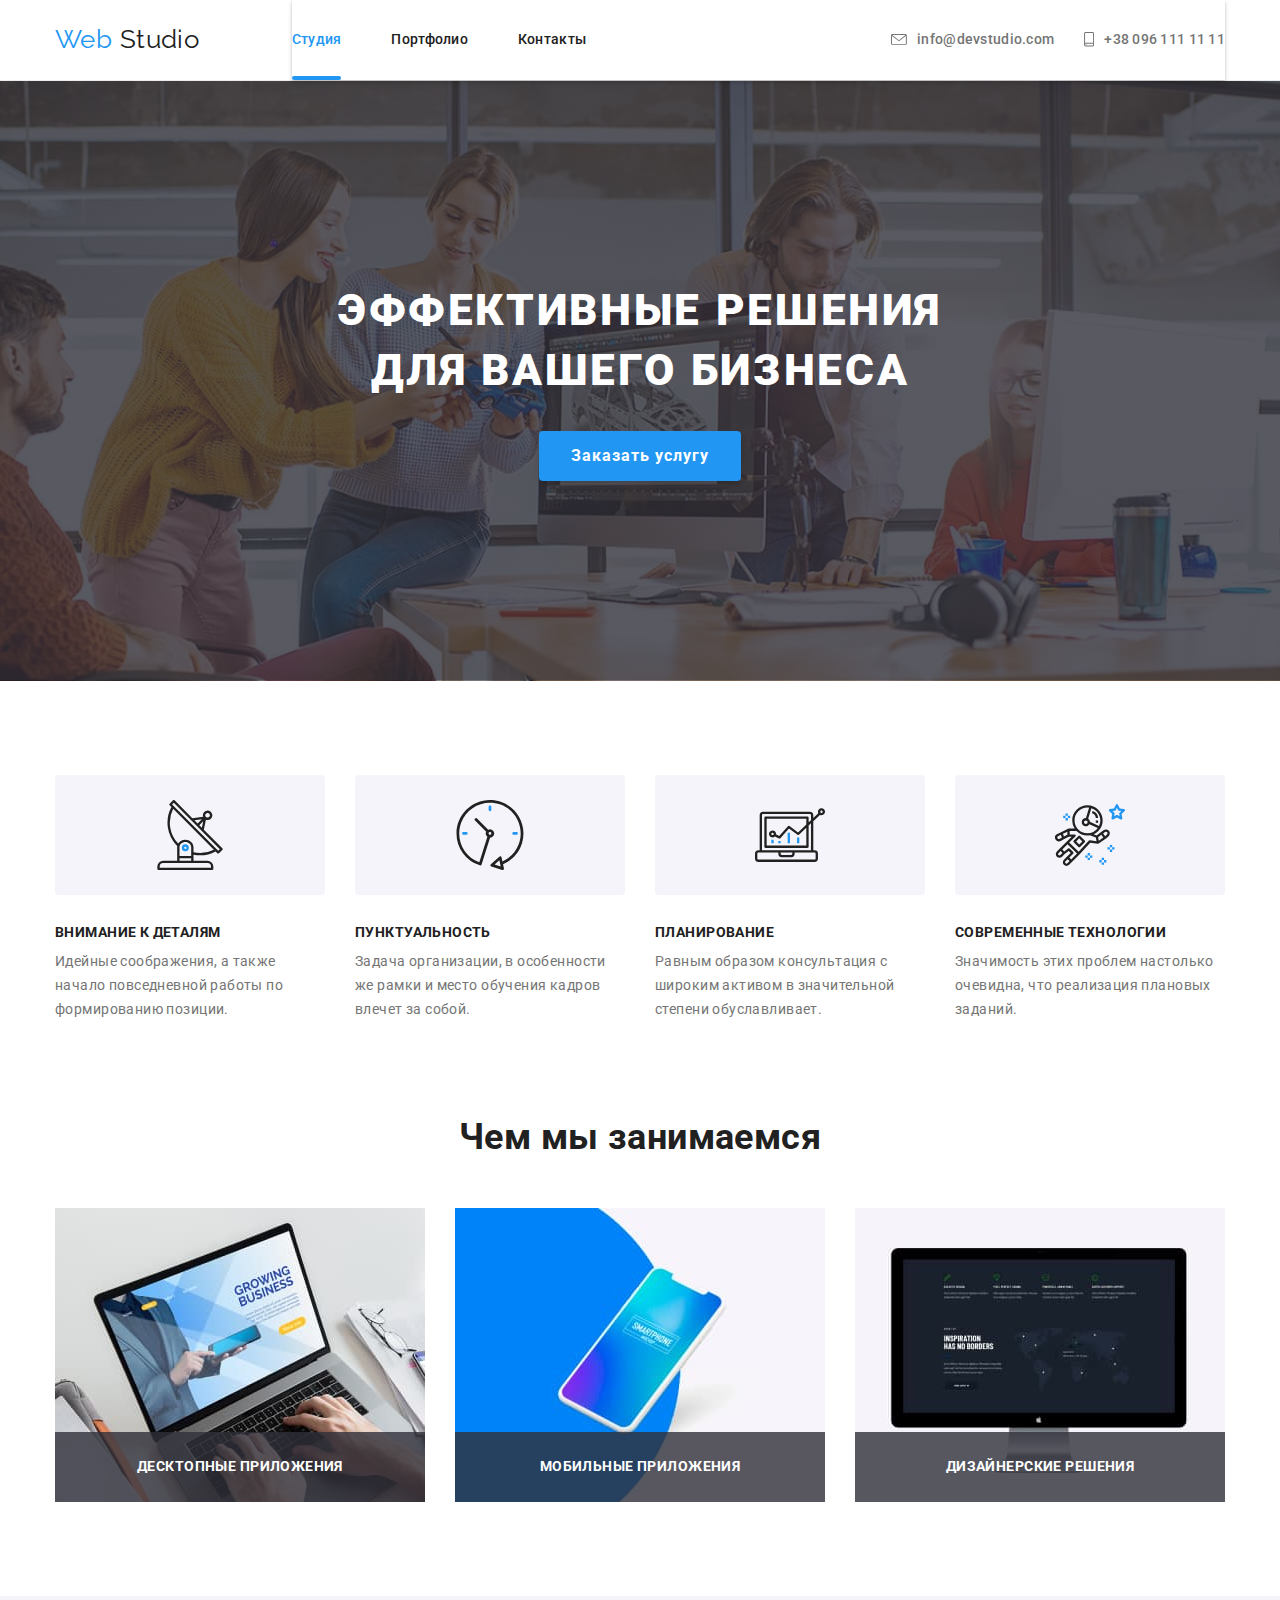
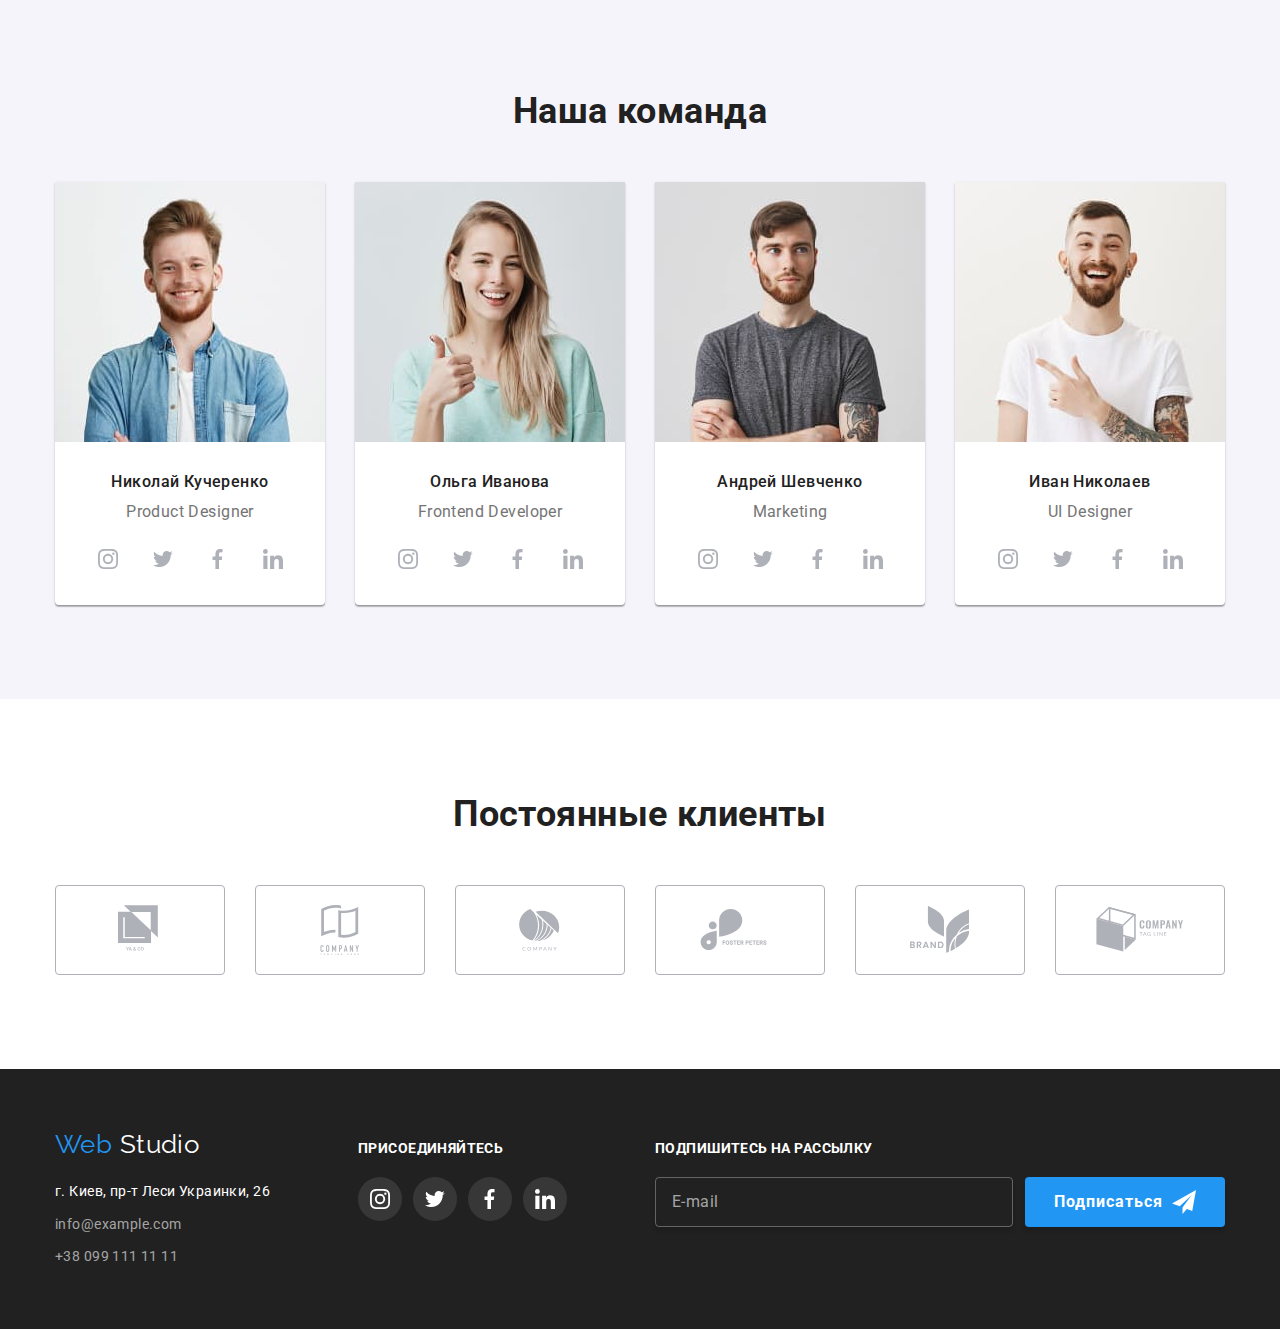
==== commit baed6284: "Виправляє помилки відображення на різних екранах" ====
--- a/index.html
+++ b/index.html
@@ -213,7 +213,7 @@
             <div class="team-section__text-content">
               <h3 class="team-section__name">Николай Кучеренко</h3>
               <p lang="en" class="team-section__position">Product Designer</p>
-              <ul class="space-between">
+              <ul class="socials-container">
                 <li>
                   <a href="" class="flex-center socials">
                     <svg class="socials__icon">
@@ -262,7 +262,7 @@
             <div class="team-section__text-content">
               <h3 class="team-section__name">Ольга Иванова</h3>
               <p lang="en" class="team-section__position">Frontend Developer</p>
-              <ul class="space-between">
+              <ul class="socials-container">
                 <li>
                   <a href="" class="flex-center socials">
                     <svg class="socials__icon">
@@ -311,7 +311,7 @@
             <div class="team-section__text-content">
               <h3 class="team-section__name">Андрей Шевченко</h3>
               <p lang="en" class="team-section__position">Marketing</p>
-              <ul class="space-between">
+              <ul class="socials-container">
                 <li>
                   <a href="" class="flex-center socials">
                     <svg class="socials__icon">
@@ -360,7 +360,7 @@
             <div class="team-section__text-content">
               <h3 class="team-section__name">Иван Николаев</h3>
               <p lang="en" class="team-section__position">UI Designer</p>
-              <ul class="space-between">
+              <ul class="socials-container">
                 <li>
                   <a href="" class="flex-center socials">
                     <svg class="socials__icon">
@@ -528,104 +528,108 @@
 
         <form action="" class="subscription-form">
           <p class="slogans__title">Подпишитесь на рассылку</p>
-          <input
-            type="email"
-            class="subscription-form__input"
-            name="subscription-mail"
-            placeholder="E-mail"
-          />
-
-          <div class="subscription-form__button-container">
-            <button type="submit" class="subscription-form__button">
-              Подписаться
-            </button>
-
-            <svg class="subscription-form__button-icon">
-              <use href="./images/sprite-opt.svg#icon-send"></use>
+          <div class="subscription-form__container">
+            <input
+              type="email"
+              class="subscription-form__input"
+              name="subscription-mail"
+              placeholder="E-mail"
+            />
+
+            <div class="subscription-form__button-container">
+              <button type="submit" class="subscription-form__button">
+                Подписаться
+              </button>
+
+              <svg class="subscription-form__button-icon">
+                <use href="./images/sprite-opt.svg#icon-send"></use>
+              </svg>
+            </div>
+          </div>
+        </form>
+      </div>
+    </footer>
+
+    <!--Модальне вікно-->
+    <div class="backdrop is-transparent" data-modal>
+      <div class="modal">
+        <form action="" class="order-form">
+          <b class="order-form__slogan">
+            Оставьте свои данные, мы вам перезвоним
+          </b>
+          <label class="order-form__item-container">
+            <input
+              type="text"
+              class="order-form__item"
+              name="name"
+              placeholder=" "
+            />
+            <span class="order-form__label">Имя</span>
+
+            <svg class="order-form__icon">
+              <use href="./images/sprite-opt.svg#icon-name"></use>
+            </svg>
+          </label>
+
+          <label class="order-form__item-container">
+            <input
+              type="tel"
+              class="order-form__item"
+              name="phone"
+              placeholder=" "
+            />
+            <span class="order-form__label">Телефон</span>
+
+            <svg class="order-form__icon">
+              <use href="./images/sprite-opt.svg#icon-phone"></use>
+            </svg>
+          </label>
+
+          <label class="order-form__item-container">
+            <input
+              type="email"
+              class="order-form__item"
+              name="mail"
+              placeholder=" "
+            />
+            <span class="order-form__label">Почта</span>
+
+            <svg class="order-form__icon">
+              <use href="./images/sprite-opt.svg#icon-mail"></use>
+            </svg>
+          </label>
+
+          <label class="order-form__item-container--margin-textarea">
+            <textarea
+              name="comment"
+              class="order-form__item"
+              placeholder=" "
+            ></textarea>
+
+            <span class="order-form__label--comment-position">Комментарий</span>
+          </label>
+
+          <label class="checkbox">
+            <input type="checkbox" class="checkbox__icon" name="agreement" />
+            <span class="checkbox__custom-icon"></span>
+            <span>
+              Соглашаюсь с рассылкой и принимаю
+              <a href="" class="order-form__agreement-link">Условия договора</a>
+            </span>
+          </label>
+
+          <button type="submit" class="order-form__submit-button">
+            Отправить
+          </button>
+
+          <div class="close-button">
+            <button class="close-button__button" data-modal-close></button>
+            <svg class="close-button__icon">
+              <use href="./images/sprite-opt.svg#close"></use>
             </svg>
           </div>
         </form>
       </div>
-    </footer>
-
-    <!--Модальне вікно-->
-    <div class="backdrop is-transparent" data-modal>
-      <form action="" class="order-form">
-        <b class="order-form__slogan">
-          Оставьте свои данные, мы вам перезвоним
-        </b>
-        <label class="order-form__item-container">
-          <input
-            type="text"
-            class="order-form__item"
-            name="name"
-            placeholder=" "
-          />
-          <span class="order-form__label">Имя</span>
-
-          <svg class="order-form__icon">
-            <use href="./images/sprite-opt.svg#icon-name"></use>
-          </svg>
-        </label>
-
-        <label class="order-form__item-container">
-          <input
-            type="tel"
-            class="order-form__item"
-            name="phone"
-            placeholder=" "
-          />
-          <span class="order-form__label">Телефон</span>
-
-          <svg class="order-form__icon">
-            <use href="./images/sprite-opt.svg#icon-phone"></use>
-          </svg>
-        </label>
-
-        <label class="order-form__item-container">
-          <input
-            type="email"
-            class="order-form__item"
-            name="mail"
-            placeholder=" "
-          />
-          <span class="order-form__label">Почта</span>
-
-          <svg class="order-form__icon">
-            <use href="./images/sprite-opt.svg#icon-mail"></use>
-          </svg>
-        </label>
-
-        <label class="order-form__item-container--margin-textarea">
-          <textarea
-            name="comment"
-            class="order-form__item"
-            placeholder=" "
-          ></textarea>
-
-          <span class="order-form__label--comment-position">Комментарий</span>
-        </label>
-
-        <label class="checkbox">
-          <input type="checkbox" class="checkbox__icon" name="agreement" />
-          <span class="checkbox__custom-icon"></span>
-          <span>
-            Соглашаюсь с рассылкой и принимаю
-            <a href="" class="order-form__agreement-link">Условия договора</a>
-          </span>
-        </label>
-
-        <button type="submit" class="order-form__submit-button">
-          Отправить
-        </button>
-
-        <div class="close-button">
-          <button class="close-button__button" data-modal-close></button>
-          <svg class="close-button__icon">
-            <use href="./images/sprite-opt.svg#close"></use>
-          </svg>
-        </div>
-      </form>
     </div>
 
     <script src="./js/menu.js"></script>
--- a/css/main.min.css
+++ b/css/main.min.css
@@ -1,2 +1,2 @@
-.logo--header,.logo--header:hover,.logo--header:focus,.logo-footer,.logo-footer:hover,.logo-footer:focus{color:#212121;font-family:Raleway, sans-serif;font-size:26px;line-height:1.19}@media screen and (max-width: 1199px){.logo--header,.logo--header:hover,.logo--header:focus,.logo-footer,.logo-footer:hover,.logo-footer:focus{font-size:24px;line-height:1.17}}body{background-color:#fff;color:#757575;padding:0;margin:0;font-family:Roboto, sans-serif;font-weight:400;font-size:14px;line-height:1.71;letter-spacing:0.03em}h1,h2,h3,h4,h5,h6{color:#212121;margin:0}img{display:block;width:100%;max-width:100%;height:auto}.container{margin-left:auto;margin-right:auto;padding-left:15px;padding-right:15px;width:480px}@media screen and (min-width: 768px){.container{width:768px}}@media screen and (min-width: 1200px){.container{width:1200px}}a{color:inherit;text-decoration:none;-webkit-transition:color 250ms cubic-bezier(0.4, 0, 0.2, 1);transition:color 250ms cubic-bezier(0.4, 0, 0.2, 1)}a:hover,a:focus{color:#2196f3}.accent{color:#2196f3}button{border-style:none;border-radius:4px;font-family:inherit;-webkit-transition:background-color 250ms cubic-bezier(0.4, 0, 0.2, 1),color 250ms cubic-bezier(0.4, 0, 0.2, 1);transition:background-color 250ms cubic-bezier(0.4, 0, 0.2, 1),color 250ms cubic-bezier(0.4, 0, 0.2, 1)}ul{padding:0;margin:0;list-style:none}p{margin:0}.space-between{display:-webkit-box;display:-ms-flexbox;display:flex;-webkit-box-align:center;-ms-flex-align:center;align-items:center;-webkit-box-pack:justify;-ms-flex-pack:justify;justify-content:space-between}.flex-center{display:-webkit-box;display:-ms-flexbox;display:flex;-webkit-box-align:center;-ms-flex-align:center;align-items:center;-webkit-box-pack:center;-ms-flex-pack:center;justify-content:center}.possibility-section,.clients-section,.portfolio-section{padding-top:60px;padding-bottom:60px}@media screen and (min-width: 1200px){.possibility-section,.clients-section,.portfolio-section{padding-top:94px;padding-bottom:94px}}.possibility-section__title,.team-section__title,.clients-section__title{font-weight:700;text-align:center;margin-bottom:30px;font-size:28px;line-height:1.18}@media screen and (min-width: 1200px){.possibility-section__title,.team-section__title,.clients-section__title{margin-bottom:50px;font-size:36px;line-height:1.17}}.header{border-bottom:1px solid #ececec}.header-content{position:relative}@media screen and (min-width: 768px){.header-content{display:-webkit-box;display:-ms-flexbox;display:flex;-webkit-box-align:center;-ms-flex-align:center;align-items:center;-webkit-box-pack:justify;-ms-flex-pack:justify;justify-content:space-between}}.mobile-menu-container{display:-webkit-box;display:-ms-flexbox;display:flex;-webkit-box-align:center;-ms-flex-align:center;align-items:center;-webkit-box-pack:justify;-ms-flex-pack:justify;justify-content:space-between}@media screen and (max-width: 767px){.mobile-menu-container{display:none;position:absolute;z-index:999;top:calc(100% + 1px);left:0;width:100%;padding:50px 60px 60px 60px;background-color:#fff}}.mobile-menu-container.is-open{display:block}@media screen and (min-width: 768px){.main-nav{display:-webkit-box;display:-ms-flexbox;display:flex;margin-right:84px}}@media screen and (min-width: 1200px){.main-nav{margin-right:309px}}.main-nav__nav{display:-webkit-box;display:-ms-flexbox;display:flex;color:#212121;font-weight:500;line-height:1.14;letter-spacing:0.02em}@media screen and (max-width: 767px){.main-nav__nav{-webkit-box-orient:vertical;-webkit-box-direction:normal;-ms-flex-direction:column;flex-direction:column;-webkit-box-align:center;-ms-flex-align:center;align-items:center;margin-bottom:50px}}.main-nav__item{position:relative;width:-webkit-max-content;width:-moz-max-content;width:max-content}@media screen and (max-width: 767px){.main-nav__item:not(:last-child){margin-bottom:20px}}@media screen and (min-width: 768px){.main-nav__item:not(:last-child){margin-right:50px}}.main-nav__link{display:inline-block;padding-top:10px;padding-bottom:10px}@media screen and (max-width: 767px){.main-nav__link{font-size:18px}}@media screen and (min-width: 768px){.main-nav__link{padding-top:32px;padding-bottom:32px}}.main-nav__link--current::after{position:absolute;bottom:0;left:0;content:'';display:inline-block;width:100%;height:4px;background-color:#2196f3;border-radius:2px}.contacts{-webkit-box-align:center;-ms-flex-align:center;align-items:center;font-weight:500;line-height:1.14;letter-spacing:0.02em}@media screen and (max-width: 767px){.contacts{display:-webkit-box;display:-ms-flexbox;display:flex;-webkit-box-orient:vertical;-webkit-box-direction:normal;-ms-flex-direction:column;flex-direction:column;-webkit-box-align:center;-ms-flex-align:center;align-items:center}}@media screen and (min-width: 1200px){.contacts{display:-webkit-box;display:-ms-flexbox;display:flex}}@media screen and (max-width: 767px){.contacts__item:not(:last-child){margin-bottom:16px}}@media screen and (min-width: 768px) and (max-width: 1199px){.contacts__item:not(:last-child){margin-bottom:10px}}@media screen and (min-width: 1200px){.contacts__item:not(:last-child){margin-right:30px}}.contacts__link{display:-webkit-box;display:-ms-flexbox;display:flex;-webkit-box-align:center;-ms-flex-align:center;align-items:center}.contacts__icon--envelope,.contacts__icon--phone{margin-right:10px;fill:currentColor}.contacts__icon--envelope{width:16px;height:11px}.contacts__icon--phone{width:10px;height:15px}.main-nav__mobile-menu-button{position:absolute;display:-webkit-inline-box;display:-ms-inline-flexbox;display:inline-flex;top:50%;right:15px;padding:0;-webkit-transform:translateY(-50%);transform:translateY(-50%);background-color:transparent}@media screen and (min-width: 768px){.main-nav__mobile-menu-button{display:none}}.main-nav__mobile-menu-icon{width:40px;height:40px}.main-nav__mobile-menu-button:hover .main-nav__mobile-menu-icon{fill:#2196f3}.main-nav__mobile-menu-icon--open{display:block}.main-nav__mobile-menu-button.is-open .main-nav__mobile-menu-icon--open{display:none}.main-nav__mobile-menu-icon--close{display:none}.main-nav__mobile-menu-button.is-open .main-nav__mobile-menu-icon--close{display:block}.logo--header,.logo--header:hover,.logo--header:focus,.logo-footer,.logo-footer:hover,.logo-footer:focus{color:#212121;font-family:Raleway, sans-serif;font-size:26px;line-height:1.19}@media screen and (max-width: 1199px){.logo--header,.logo--header:hover,.logo--header:focus,.logo-footer,.logo-footer:hover,.logo-footer:focus{font-size:24px;line-height:1.17}}.logo--header,.logo--header:hover,.logo--header:focus{display:block;padding-top:16px;padding-bottom:16px}@media screen and (min-width: 768px){.logo--header,.logo--header:hover,.logo--header:focus{padding-top:26px;padding-bottom:26px}}@media screen and (min-width: 1200px){.logo--header,.logo--header:hover,.logo--header:focus{padding-top:24px;padding-bottom:25px}}.logo-footer,.logo-footer:hover,.logo-footer:focus{display:block;color:#fff;margin-bottom:20px}@media screen and (max-width: 1199px){.logo-footer,.logo-footer:hover,.logo-footer:focus{text-align:center}}.hero{margin-left:auto;margin-right:auto;padding-top:118px;padding-bottom:118px;width:480px;background-color:rgba(47,48,58,0.8);background-repeat:no-repeat;background-size:cover;background-position:center;text-align:center}@media screen and (max-width: 767px){.hero{background-image:-webkit-gradient(linear, left top, right top, from(rgba(47,48,58,0.8)), to(rgba(47,48,58,0.8))),url(../images/hero-mobile.jpg);background-image:linear-gradient(to right, rgba(47,48,58,0.8), rgba(47,48,58,0.8)),url(../images/hero-mobile.jpg)}}@media screen and (max-width: 767px) and (min-device-pixel-ratio: 2), screen and (max-width: 767px) and (-webkit-min-device-pixel-ratio: 2), screen and (max-width: 767px) and (min-resolution: 192dpi), screen and (max-width: 767px) and (min-resolution: 2dppx){.hero{background-image:-webkit-gradient(linear, left top, right top, from(rgba(47,48,58,0.8)), to(rgba(47,48,58,0.8))),url(../images/hero-mobile@2x.jpg);background-image:linear-gradient(to right, rgba(47,48,58,0.8), rgba(47,48,58,0.8)),url(../images/hero-mobile@2x.jpg)}}@media screen and (min-width: 768px){.hero{width:768px;background-image:-webkit-gradient(linear, left top, right top, from(rgba(47,48,58,0.8)), to(rgba(47,48,58,0.8))),url(../images/hero-tablet.jpg);background-image:linear-gradient(to right, rgba(47,48,58,0.8), rgba(47,48,58,0.8)),url(../images/hero-tablet.jpg)}}@media screen and (min-width: 768px) and (min-device-pixel-ratio: 2), screen and (min-width: 768px) and (-webkit-min-device-pixel-ratio: 2), screen and (min-width: 768px) and (min-resolution: 192dpi), screen and (min-width: 768px) and (min-resolution: 2dppx){.hero{background-image:-webkit-gradient(linear, left top, right top, from(rgba(47,48,58,0.8)), to(rgba(47,48,58,0.8))),url(../images/hero-tablet@2x.jpg);background-image:linear-gradient(to right, rgba(47,48,58,0.8), rgba(47,48,58,0.8)),url(../images/hero-tablet@2x.jpg)}}@media screen and (min-width: 1200px){.hero{width:100%;max-width:1600px;padding-top:200px;padding-bottom:200px;background-image:-webkit-gradient(linear, left top, right top, from(rgba(47,48,58,0.8)), to(rgba(47,48,58,0.8))),url(../images/hero.jpg);background-image:linear-gradient(to right, rgba(47,48,58,0.8), rgba(47,48,58,0.8)),url(../images/hero.jpg)}}@media screen and (min-width: 1200px) and (min-device-pixel-ratio: 2), screen and (min-width: 1200px) and (-webkit-min-device-pixel-ratio: 2), screen and (min-width: 1200px) and (min-resolution: 192dpi), screen and (min-width: 1200px) and (min-resolution: 2dppx){.hero{background-image:-webkit-gradient(linear, left top, right top, from(rgba(47,48,58,0.8)), to(rgba(47,48,58,0.8))),url(../images/hero@2x.jpg);background-image:linear-gradient(to right, rgba(47,48,58,0.8), rgba(47,48,58,0.8)),url(../images/hero@2x.jpg)}}.hero__title{color:#fff;margin-left:auto;margin-right:auto;margin-bottom:30px;width:360px;font-size:26px;line-height:1.62;font-weight:900;letter-spacing:0.06em;text-align:center;text-transform:uppercase}@media screen and (min-width: 1200px){.hero__title{width:696px;font-size:44px;line-height:1.36}}.hero__button{display:inline-block;padding:10px 32px;background-color:#2196f3;color:#fff;border-radius:4px;min-width:200px;font-weight:700;font-size:16px;line-height:1.87;letter-spacing:0.06em;text-align:center;-webkit-box-shadow:0px 4px 4px rgba(0,0,0,0.15);box-shadow:0px 4px 4px rgba(0,0,0,0.15);-webkit-transition:background-color 250ms cubic-bezier(0.4, 0, 0.2, 1);transition:background-color 250ms cubic-bezier(0.4, 0, 0.2, 1)}.hero__button:hover,.hero__button:focus{color:#fff;background-color:#188ce8}.advantages-section{padding-top:60px}@media screen and (max-width: 1199px){.advantages-section{margin-bottom:60px}}@media screen and (min-width: 1200px){.advantages-section{padding-top:94px}}@media screen and (min-width: 768px){.advantages-section__list{display:-webkit-box;display:-ms-flexbox;display:flex;-webkit-box-align:initial;-ms-flex-align:initial;align-items:initial;-webkit-box-pack:justify;-ms-flex-pack:justify;justify-content:space-between;-ms-flex-wrap:wrap;flex-wrap:wrap}}@media screen and (min-width: 768px){.advantages-section__item{width:calc((100% - 30px) / 2)}}@media screen and (min-width: 1200px){.advantages-section__item{width:calc((100% - 90px) / 4)}}@media screen and (max-width: 767px){.advantages-section__item:not(:last-child){margin-bottom:30px}}@media screen and (min-width: 768px) and (max-width: 1199px){.advantages-section__item:not(:nth-last-child(-n+2)){margin-bottom:30px}}.advantages-section__icon{display:-webkit-box;display:-ms-flexbox;display:flex;-webkit-box-align:center;-ms-flex-align:center;align-items:center;-webkit-box-pack:center;-ms-flex-pack:center;justify-content:center;width:100%;height:120px;background-color:#f5f4fa;margin-bottom:30px;border-radius:4px}.advantages-section__icon--size{width:70px;height:70px}.advantages-section__title{margin-bottom:10px;font-weight:700;font-size:14px;line-height:1.14;text-transform:uppercase}@media screen and (max-width: 767px){.advantages-section__title{text-align:center}}@media screen and (max-width: 1199px){.possibility-section{display:none}}.possibility-section__item{position:relative;width:calc((100% - 60px) / 3)}.possibility-section__label{position:absolute;bottom:0;width:100%;color:#fff;background-color:rgba(47,48,58,0.8);padding-top:27px;padding-bottom:27px;font-weight:700;font-size:14px;line-height:1.14;text-transform:uppercase;text-align:center}.team-section{background-color:#f5f4fa;margin-left:auto;margin-right:auto;padding-top:60px;padding-bottom:60px}@media screen and (min-width: 1199px){.team-section{padding-top:94px;padding-bottom:94px}}@media screen and (min-width: 768px){.team-section__list{display:-webkit-box;display:-ms-flexbox;display:flex;-webkit-box-align:initial;-ms-flex-align:initial;align-items:initial;-webkit-box-pack:justify;-ms-flex-pack:justify;justify-content:space-between;-ms-flex-wrap:wrap;flex-wrap:wrap}}.team-section__item{background-color:#fff;-webkit-box-shadow:0px 2px 1px rgba(0,0,0,0.2),0px 1px 1px rgba(0,0,0,0.14),0px 1px 3px rgba(0,0,0,0.12);box-shadow:0px 2px 1px rgba(0,0,0,0.2),0px 1px 1px rgba(0,0,0,0.14),0px 1px 3px rgba(0,0,0,0.12);border-radius:0px 0px 4px 4px}@media screen and (min-width: 768px){.team-section__item{width:calc((100% - 30px) / 2)}}@media screen and (min-width: 1200px){.team-section__item{width:calc((100% - 90px) / 4)}}@media screen and (max-width: 767px){.team-section__item:not(:last-child){margin-bottom:30px}}@media screen and (min-width: 768px) and (max-width: 1199px){.team-section__item:not(:nth-last-child(-n+2)){margin-bottom:30px}}.team-section__text-content{padding-top:30px;padding-bottom:24px;padding-left:112px;padding-right:112px}@media screen and (min-width: 768px){.team-section__text-content{padding-left:74px;padding-right:74px}}@media screen and (min-width: 1200px){.team-section__text-content{padding-left:32px;padding-right:32px}}.team-section__name,.team-section__position{font-size:16px;line-height:1.19;text-align:center}.team-section__name{margin-bottom:10px;font-weight:500}.team-section__position{margin-bottom:16px}.socials,.socials--dark{background-color:#fff;fill:#afb1b8;border-radius:50%;width:44px;height:44px;-webkit-transition:background-color 250ms cubic-bezier(0.4, 0, 0.2, 1),fill 250ms cubic-bezier(0.4, 0, 0.2, 1);transition:background-color 250ms cubic-bezier(0.4, 0, 0.2, 1),fill 250ms cubic-bezier(0.4, 0, 0.2, 1)}.socials:hover,.socials--dark:hover,.socials:focus,.socials--dark:focus{background-color:#2196f3;fill:#fff}.socials--dark{display:-webkit-box;display:-ms-flexbox;display:flex;-webkit-box-align:center;-ms-flex-align:center;align-items:center;-webkit-box-pack:center;-ms-flex-pack:center;justify-content:center;background-color:rgba(255,255,255,0.1);fill:#fff}.socials__icon{width:20px;height:20px}.clients-section__item{width:calc((100% - 30px) / 2)}@media screen and (min-width: 768px){.clients-section__item{width:calc((100% - 60px) / 3)}}@media screen and (min-width: 1200px){.clients-section__item{width:calc((100% - 150px) / 6)}}@media screen and (max-width: 767px){.clients-section__item:not(:nth-last-child(-n+2)){margin-bottom:30px}}@media screen and (min-width: 768px) and (max-width: 1199px){.clients-section__item:not(:nth-last-child(-n+3)){margin-bottom:30px}}.clients-section__list{display:-webkit-box;display:-ms-flexbox;display:flex;-webkit-box-align:initial;-ms-flex-align:initial;align-items:initial;-webkit-box-pack:justify;-ms-flex-pack:justify;justify-content:space-between;-ms-flex-wrap:wrap;flex-wrap:wrap}.clients-section__link{display:-webkit-box;display:-ms-flexbox;display:flex;-webkit-box-align:center;-ms-flex-align:center;align-items:center;-webkit-box-pack:center;-ms-flex-pack:center;justify-content:center;height:90px;fill:#afb1b8;border:1px solid #afb1b8;border-radius:4px;-webkit-transition:fill 250ms cubic-bezier(0.4, 0, 0.2, 1),border-color 250ms cubic-bezier(0.4, 0, 0.2, 1);transition:fill 250ms cubic-bezier(0.4, 0, 0.2, 1),border-color 250ms cubic-bezier(0.4, 0, 0.2, 1)}.clients-section__link:hover,.clients-section__link:focus{fill:#2196f3;border-color:#2196f3}.clients-section__client-1{width:44px;height:49px}.clients-section__client-2{width:40px;height:50px}.clients-section__client-3{width:41px;height:42px}.clients-section__client-4{width:80px;height:42px}.clients-section__client-5{width:59px;height:47px}.clients-section__client-6{width:88px;height:45px}.footer{background-color:#212121;color:#fff;padding-top:60px;padding-bottom:60px}@media screen and (min-width: 768px){.footer--baseline{display:-webkit-box;display:-ms-flexbox;display:flex;-webkit-box-align:center;-ms-flex-align:center;align-items:center;-webkit-box-pack:justify;-ms-flex-pack:justify;justify-content:space-between;-webkit-box-align:baseline;-ms-flex-align:baseline;align-items:baseline}}@media screen and (min-width: 768px) and (max-width: 1199px){.footer--baseline{-ms-flex-wrap:wrap;flex-wrap:wrap;-webkit-box-pack:center;-ms-flex-pack:center;justify-content:center;padding-left:76px;padding-right:89px}}.address{font-style:normal}@media screen and (max-width: 1199px){.address{margin-bottom:60px;text-align:center}}.address__link:not(:last-child){display:block;margin-bottom:8px}@media screen and (min-width: 1200px){.address__link:not(:last-child){margin-bottom:9px}}.contacts-footer{color:rgba(255,255,255,0.6)}.socials-slogan{width:209px;margin-left:auto;margin-right:auto}@media screen and (max-width: 767px){.socials-slogan{margin-bottom:60px}}@media screen and (min-width: 768px) and (max-width: 1199px){.socials-slogan{margin-left:auto;margin-right:0}}.slogans__title{margin-bottom:20px;font-weight:700;line-height:1.14;text-transform:uppercase}@media screen and (max-width: 1199px){.slogans__title{text-align:center}}@media screen and (min-width: 768px) and (max-width: 1199px){.subscription-form{width:100%}}.subscription-form__input{height:50px;padding-left:16px;padding-right:16px;font-size:16px;line-height:1.25;letter-spacing:0.03em;color:rgba(255,255,255,0.6);background-color:transparent;border:1px solid rgba(255,255,255,0.3);-webkit-box-shadow:0px 4px 4px rgba(0,0,0,0.15);box-shadow:0px 4px 4px rgba(0,0,0,0.15);border-radius:4px}.subscription-form__input::-webkit-input-placeholder{font-size:16px;letter-spacing:0.03em;color:rgba(255,255,255,0.6)}.subscription-form__input:-ms-input-placeholder{font-size:16px;letter-spacing:0.03em;color:rgba(255,255,255,0.6)}.subscription-form__input::-ms-input-placeholder{font-size:16px;letter-spacing:0.03em;color:rgba(255,255,255,0.6)}.subscription-form__input::placeholder{font-size:16px;letter-spacing:0.03em;color:rgba(255,255,255,0.6)}@media screen and (max-width: 767px){.subscription-form__input{width:100%}}@media screen and (min-width: 768px){.subscription-form__input{width:450px;margin-left:calc((100% - 450px) / 2)}}@media screen and (min-width: 1200px){.subscription-form__input{width:358px;margin-left:0;margin-right:12px}}@media screen and (max-width: 1199px){.subscription-form__input{margin-bottom:20px}}.subscription-form__button-container{position:relative;display:inline-block}@media screen and (max-width: 1199px){.subscription-form__button-container{margin-left:calc((100% - 200px) / 2)}}.subscription-form__button{width:200px;height:50px;padding-left:29px;padding-right:62px;font-weight:700;font-size:16px;line-height:1.87;letter-spacing:0.06em;text-align:left;color:#fff;background-color:#2196f3;-webkit-box-shadow:0px 4px 4px rgba(0,0,0,0.15);box-shadow:0px 4px 4px rgba(0,0,0,0.15)}.subscription-form__button:hover,.subscription-form__button:focus{background-color:#188ce8}.subscription-form__button-icon{position:absolute;top:50%;right:29px;pointer-events:none;width:24px;height:24px;-webkit-transform:translateY(-50%);transform:translateY(-50%)}.backdrop{position:fixed;display:-webkit-box;display:-ms-flexbox;display:flex;-webkit-box-align:center;-ms-flex-align:center;align-items:center;-webkit-box-pack:center;-ms-flex-pack:center;justify-content:center;top:0;background-color:rgba(0,0,0,0.2);width:100%;height:100%;opacity:1;pointer-events:initial;-webkit-transition:opacity 250ms cubic-bezier(0.4, 0, 0.2, 1);transition:opacity 250ms cubic-bezier(0.4, 0, 0.2, 1)}.is-transparent{opacity:0;pointer-events:none;-webkit-transition:opacity 250ms cubic-bezier(0.4, 0, 0.2, 1);transition:opacity 250ms cubic-bezier(0.4, 0, 0.2, 1)}.order-form{position:absolute;padding:40px;width:calc(100% - 30px);color:#212121;background-color:#fff;-webkit-box-shadow:0px 2px 1px rgba(0,0,0,0.2),0px 1px 1px rgba(0,0,0,0.14),0px 1px 3px rgba(0,0,0,0.12);box-shadow:0px 2px 1px rgba(0,0,0,0.2),0px 1px 1px rgba(0,0,0,0.14),0px 1px 3px rgba(0,0,0,0.12);border-radius:4px}@media screen and (min-width: 768px){.order-form{width:450px}}@media screen and (min-width: 1200px){.order-form{width:528px}}.order-form__slogan{display:block;margin-bottom:30px;color:#212121;font-size:20px;line-height:1.5;text-align:center}@media screen and (min-width: 1200px){.order-form__slogan{line-height:1.15}}.order-form__item-container,.order-form__item-container--margin-textarea,.checkbox{position:relative;display:block;margin-bottom:28px}.order-form__item-container--margin-textarea{margin-bottom:20px}.checkbox{display:-webkit-box;display:-ms-flexbox;display:flex;margin-bottom:30px;-webkit-box-align:center;-ms-flex-align:center;align-items:center}@media screen and (max-width: 1199px){.checkbox{font-size:12px}}@media screen and (min-width: 1200px){.checkbox{padding-left:13px}}.checkbox__icon,.is-hidden{position:absolute;width:1px;height:1px;margin:-1px;border:0;padding:0;clip:rect(0 0 0 0);overflow:hidden}.checkbox__custom-icon{display:inline-block;width:15px;height:15px;margin-right:8px;border:2px solid #212121;border-radius:2px;-webkit-transition:background-color 250ms cubic-bezier(0.4, 0, 0.2, 1);transition:background-color 250ms cubic-bezier(0.4, 0, 0.2, 1)}.checkbox__icon:checked+.checkbox__custom-icon{border-color:#2196f3;background-color:#2196f3;background-image:url("../images/icon-checkbox.svg");background-size:contain;background-origin:border-box}.order-form__agreement-link{text-decoration:underline;color:#2196f3}.order-form__label,.order-form__label--comment-position{position:absolute;top:50%;left:42px;-webkit-transform:translateY(-50%);transform:translateY(-50%);-webkit-transition:color 250ms cubic-bezier(0.4, 0, 0.2, 1),font-size 250ms cubic-bezier(0.4, 0, 0.2, 1),line-height 250ms cubic-bezier(0.4, 0, 0.2, 1),-webkit-transform 250ms cubic-bezier(0.4, 0, 0.2, 1);transition:color 250ms cubic-bezier(0.4, 0, 0.2, 1),font-size 250ms cubic-bezier(0.4, 0, 0.2, 1),line-height 250ms cubic-bezier(0.4, 0, 0.2, 1),-webkit-transform 250ms cubic-bezier(0.4, 0, 0.2, 1);transition:transform 250ms cubic-bezier(0.4, 0, 0.2, 1),color 250ms cubic-bezier(0.4, 0, 0.2, 1),font-size 250ms cubic-bezier(0.4, 0, 0.2, 1),line-height 250ms cubic-bezier(0.4, 0, 0.2, 1);transition:transform 250ms cubic-bezier(0.4, 0, 0.2, 1),color 250ms cubic-bezier(0.4, 0, 0.2, 1),font-size 250ms cubic-bezier(0.4, 0, 0.2, 1),line-height 250ms cubic-bezier(0.4, 0, 0.2, 1),-webkit-transform 250ms cubic-bezier(0.4, 0, 0.2, 1)}.order-form__label--comment-position{top:12px;left:16px;-webkit-transform:translateY(0);transform:translateY(0)}.order-form__item{width:100%;height:40px;padding-left:42px;padding-right:18px;color:#212121;letter-spacing:0.01em;border:1px solid rgba(33,33,33,0.2);border-radius:4px}.order-form__item[name='comment']{resize:none;height:120px;padding:12px 16px}.order-form__item:focus+.order-form__label,.order-form__item:focus+.order-form__label--comment-position,.order-form__item:not(:placeholder-shown)+.order-form__label,.order-form__item:not(:placeholder-shown)+.order-form__label--comment-position{color:#2196f3;-webkit-transform:translate(-24px, -36px);transform:translate(-24px, -36px);font-size:12px;line-height:1.17;-webkit-transition:color 250ms cubic-bezier(0.4, 0, 0.2, 1),font-size 250ms cubic-bezier(0.4, 0, 0.2, 1),line-height 250ms cubic-bezier(0.4, 0, 0.2, 1),-webkit-transform 250ms cubic-bezier(0.4, 0, 0.2, 1);transition:color 250ms cubic-bezier(0.4, 0, 0.2, 1),font-size 250ms cubic-bezier(0.4, 0, 0.2, 1),line-height 250ms cubic-bezier(0.4, 0, 0.2, 1),-webkit-transform 250ms cubic-bezier(0.4, 0, 0.2, 1);transition:transform 250ms cubic-bezier(0.4, 0, 0.2, 1),color 250ms cubic-bezier(0.4, 0, 0.2, 1),font-size 250ms cubic-bezier(0.4, 0, 0.2, 1),line-height 250ms cubic-bezier(0.4, 0, 0.2, 1);transition:transform 250ms cubic-bezier(0.4, 0, 0.2, 1),color 250ms cubic-bezier(0.4, 0, 0.2, 1),font-size 250ms cubic-bezier(0.4, 0, 0.2, 1),line-height 250ms cubic-bezier(0.4, 0, 0.2, 1),-webkit-transform 250ms cubic-bezier(0.4, 0, 0.2, 1)}.order-form__item:not(:focus)+.order-form__label,.order-form__item:not(:focus)+.order-form__label--comment-position{color:#212121}.order-form__item:focus+.order-form__label--comment-position,.order-form__item:not(:placeholder-shown)+.order-form__label--comment-position{-webkit-transform:translateY(-30px);transform:translateY(-30px)}.order-form__icon{top:50%;left:18px;position:absolute;width:18px;height:18px;fill:currentColor;-webkit-transform:translateY(-50%);transform:translateY(-50%);-webkit-transition:fill 250ms cubic-bezier(0.4, 0, 0.2, 1);transition:fill 250ms cubic-bezier(0.4, 0, 0.2, 1)}.order-form__item:focus ~ .order-form__icon{fill:#2196f3;-webkit-transition:fill 250ms cubic-bezier(0.4, 0, 0.2, 1);transition:fill 250ms cubic-bezier(0.4, 0, 0.2, 1)}.order-form__submit-button{display:block;background-color:#2196f3;color:#fff;margin-left:auto;margin-right:auto;padding:10px;width:200px;height:50px;font-weight:700;font-size:16px;line-height:1.87;letter-spacing:0.06em;-webkit-box-shadow:0px 4px 4px rgba(0,0,0,0.15);box-shadow:0px 4px 4px rgba(0,0,0,0.15)}.order-form__submit-button:hover,.order-form__submit-button:focus,.order-form__submit-button:active{background-color:#188ce8}.close-button{position:absolute;top:8px;right:8px}.close-button__button{display:block;padding:0;width:30px;height:30px;background-color:#fff;border-radius:50%;border:1px solid rgba(0,0,0,0.1)}.close-button__icon{position:absolute;top:50%;right:50%;width:11px;height:11px;pointer-events:none;-webkit-transform:translate(50%, -50%);transform:translate(50%, -50%);-webkit-transition:fill 250ms cubic-bezier(0.4, 0, 0.2, 1);transition:fill 250ms cubic-bezier(0.4, 0, 0.2, 1)}.close-button__button:hover+.close-button__icon,.close-button__button:focus+.close-button__icon{fill:#2196f3}.filter{display:-webkit-box;display:-ms-flexbox;display:flex;-ms-flex-wrap:wrap;flex-wrap:wrap;margin-bottom:40px}@media screen and (min-width: 768px){.filter{-webkit-box-pack:center;-ms-flex-pack:center;justify-content:center;margin-bottom:30px}}@media screen and (min-width: 1200px){.filter{margin-bottom:50px}}@media screen and (max-width: 767px){.filter__item:first-child{margin-bottom:15px}}.filter__item:not(:last-child){margin-right:8px}@media screen and (min-width: 768px){.portfolio-section__list{display:-webkit-box;display:-ms-flexbox;display:flex;-webkit-box-align:initial;-ms-flex-align:initial;align-items:initial;-webkit-box-pack:justify;-ms-flex-pack:justify;justify-content:space-between;-ms-flex-wrap:wrap;flex-wrap:wrap}}.portfolio-section__item:not(:last-child){margin-bottom:30px}@media screen and (min-width: 768px){.portfolio-section__item{width:calc((100% - 30px) / 2)}.portfolio-section__item:not(:nth-last-child(-n+2)){margin-bottom:30px}}@media screen and (min-width: 1200px){.portfolio-section__item{width:calc((100% - 60px) / 3)}.portfolio-section__item:not(:nth-last-child(-n+3)){margin-bottom:30px}}.portfolio-section__link{display:block;-webkit-transition:-webkit-box-shadow 250ms cubic-bezier(0.4, 0, 0.2, 1);transition:-webkit-box-shadow 250ms cubic-bezier(0.4, 0, 0.2, 1);transition:box-shadow 250ms cubic-bezier(0.4, 0, 0.2, 1);transition:box-shadow 250ms cubic-bezier(0.4, 0, 0.2, 1), -webkit-box-shadow 250ms cubic-bezier(0.4, 0, 0.2, 1)}.portfolio-section__link:hover,.portfolio-section__link:focus{-webkit-box-shadow:1px 4px 6px rgba(0,0,0,0.16),0px 4px 4px rgba(0,0,0,0.06),0px 1px 1px rgba(0,0,0,0.12);box-shadow:1px 4px 6px rgba(0,0,0,0.16),0px 4px 4px rgba(0,0,0,0.06),0px 1px 1px rgba(0,0,0,0.12);color:#757575}.portfolio-section__content{position:relative;overflow:hidden}.portfolio-section__description{position:absolute;top:0;-webkit-transform:translateY(100%);transform:translateY(100%);display:block;opacity:0;max-width:100%;padding-top:77px;padding-bottom:77px;padding-left:24px;padding-right:24px;color:#fff;background-color:rgba(33,150,243,0.9);font-size:18px;line-height:1.56;-webkit-transition:opacity 250ms cubic-bezier(0.4, 0, 0.2, 1),-webkit-transform 250ms cubic-bezier(0.4, 0, 0.2, 1);transition:opacity 250ms cubic-bezier(0.4, 0, 0.2, 1),-webkit-transform 250ms cubic-bezier(0.4, 0, 0.2, 1);transition:opacity 250ms cubic-bezier(0.4, 0, 0.2, 1),transform 250ms cubic-bezier(0.4, 0, 0.2, 1);transition:opacity 250ms cubic-bezier(0.4, 0, 0.2, 1),transform 250ms cubic-bezier(0.4, 0, 0.2, 1),-webkit-transform 250ms cubic-bezier(0.4, 0, 0.2, 1)}.portfolio-section__link:hover .portfolio-section__description,.portfolio-section__link:focus .portfolio-section__description{opacity:1;-webkit-transform:translateY(0);transform:translateY(0)}@media screen and (min-width: 768px){.portfolio-section__description{padding-top:49px;padding-bottom:49px}}@media screen and (min-width: 1200px){.portfolio-section__description{padding-top:63px;padding-bottom:63px}}.portfolio-section__text-content{padding:20px 24px;border-right:1px solid #eeeeee;border-bottom:1px solid #eeeeee;border-left:1px solid #eeeeee}.portfolio-section__title{margin-bottom:4px;font-weight:700;font-size:18px;line-height:2;letter-spacing:0.06em;white-space:nowrap;overflow:hidden;text-overflow:ellipsis}.portfolio-section__work-type{font-size:16px;line-height:1.87}.filter__button{background-color:#f5f4fa;color:#212121;padding:6px 22px;font-weight:500;font-size:16px;line-height:1.63;letter-spacing:0.03em}.filter__button:hover,.filter__button:focus,.filter__button:active{background-color:#2196f3;color:#fff;-webkit-box-shadow:0px 2px 2px rgba(0,0,0,0.12),0px 1px 2px rgba(0,0,0,0.08),0px 3px 1px rgba(0,0,0,0.1);box-shadow:0px 2px 2px rgba(0,0,0,0.12),0px 1px 2px rgba(0,0,0,0.08),0px 3px 1px rgba(0,0,0,0.1)}
+.logo--header,.logo--header:hover,.logo--header:focus,.logo-footer,.logo-footer:hover,.logo-footer:focus{color:#212121;font-family:Raleway, sans-serif;font-size:26px;line-height:1.19}@media screen and (max-width: 1199px){.logo--header,.logo--header:hover,.logo--header:focus,.logo-footer,.logo-footer:hover,.logo-footer:focus{font-size:24px;line-height:1.17}}body{background-color:#fff;color:#757575;padding:0;margin:0;font-family:Roboto, sans-serif;font-weight:400;font-size:14px;line-height:1.71;letter-spacing:0.03em}h1,h2,h3,h4,h5,h6{color:#212121;margin:0}img{display:block;width:100%;max-width:100%;height:auto}.container{margin-left:auto;margin-right:auto;padding-left:15px;padding-right:15px}@media screen and (max-width: 767px){.container{max-width:480px}}@media screen and (min-width: 768px){.container{width:768px}}@media screen and (min-width: 1200px){.container{width:1200px}}a{color:inherit;text-decoration:none;-webkit-transition:color 250ms cubic-bezier(0.4, 0, 0.2, 1);transition:color 250ms cubic-bezier(0.4, 0, 0.2, 1)}a:hover,a:focus{color:#2196f3}.accent{color:#2196f3}button{border-style:none;border-radius:4px;font-family:inherit;-webkit-transition:background-color 250ms cubic-bezier(0.4, 0, 0.2, 1),color 250ms cubic-bezier(0.4, 0, 0.2, 1);transition:background-color 250ms cubic-bezier(0.4, 0, 0.2, 1),color 250ms cubic-bezier(0.4, 0, 0.2, 1)}ul{padding:0;margin:0;list-style:none}p{margin:0}.space-between{display:-webkit-box;display:-ms-flexbox;display:flex;-webkit-box-align:center;-ms-flex-align:center;align-items:center;-webkit-box-pack:justify;-ms-flex-pack:justify;justify-content:space-between}.flex-center{display:-webkit-box;display:-ms-flexbox;display:flex;-webkit-box-align:center;-ms-flex-align:center;align-items:center;-webkit-box-pack:center;-ms-flex-pack:center;justify-content:center}.possibility-section,.clients-section,.portfolio-section{padding-top:60px;padding-bottom:60px}@media screen and (min-width: 1200px){.possibility-section,.clients-section,.portfolio-section{padding-top:94px;padding-bottom:94px}}.possibility-section__title,.team-section__title,.clients-section__title{font-weight:700;text-align:center;margin-bottom:30px;font-size:28px;line-height:1.18}@media screen and (min-width: 1200px){.possibility-section__title,.team-section__title,.clients-section__title{margin-bottom:50px;font-size:36px;line-height:1.17}}.header{border-bottom:1px solid #ececec}.header-content{position:relative}@media screen and (min-width: 768px){.header-content{display:-webkit-box;display:-ms-flexbox;display:flex;-webkit-box-align:center;-ms-flex-align:center;align-items:center;-webkit-box-pack:justify;-ms-flex-pack:justify;justify-content:space-between}}.mobile-menu-container{display:-webkit-box;display:-ms-flexbox;display:flex;-webkit-box-align:center;-ms-flex-align:center;align-items:center;-webkit-box-pack:justify;-ms-flex-pack:justify;justify-content:space-between;-webkit-box-shadow:0px 1px 3px rgba(0,0,0,0.16),0px 2px 4px rgba(0,0,0,0.08),0px 4px 8px rgba(0,0,0,0.04);box-shadow:0px 1px 3px rgba(0,0,0,0.16),0px 2px 4px rgba(0,0,0,0.08),0px 4px 8px rgba(0,0,0,0.04)}@media screen and (max-width: 767px){.mobile-menu-container{display:none;position:absolute;z-index:999;top:calc(100% + 1px);left:0;width:100%;padding:50px 60px 60px 60px;background-color:#fff}.mobile-menu-container.is-open{display:block}}@media screen and (min-width: 768px){.main-nav{display:-webkit-box;display:-ms-flexbox;display:flex;margin-right:84px}}@media screen and (min-width: 1200px){.main-nav{margin-right:305px}}.main-nav__nav{display:-webkit-box;display:-ms-flexbox;display:flex;color:#212121;font-weight:500;line-height:1.14;letter-spacing:0.02em}@media screen and (max-width: 767px){.main-nav__nav{-webkit-box-orient:vertical;-webkit-box-direction:normal;-ms-flex-direction:column;flex-direction:column;-webkit-box-align:center;-ms-flex-align:center;align-items:center;margin-bottom:50px}}.main-nav__item{position:relative;width:-webkit-max-content;width:-moz-max-content;width:max-content}@media screen and (max-width: 767px){.main-nav__item:not(:last-child){margin-bottom:20px}}@media screen and (min-width: 768px){.main-nav__item:not(:last-child){margin-right:50px}}.main-nav__link{display:inline-block;padding-top:10px;padding-bottom:10px}@media screen and (max-width: 767px){.main-nav__link{font-size:18px}}@media screen and (min-width: 768px){.main-nav__link{padding-top:32px;padding-bottom:32px}}.main-nav__link--current::after{position:absolute;bottom:0;left:0;content:'';display:inline-block;width:100%;height:4px;background-color:#2196f3;border-radius:2px}.contacts{-webkit-box-align:center;-ms-flex-align:center;align-items:center;font-weight:500;line-height:1.14;letter-spacing:0.02em}@media screen and (max-width: 767px){.contacts{display:-webkit-box;display:-ms-flexbox;display:flex;-webkit-box-orient:vertical;-webkit-box-direction:normal;-ms-flex-direction:column;flex-direction:column;-webkit-box-align:center;-ms-flex-align:center;align-items:center}}@media screen and (min-width: 1200px){.contacts{display:-webkit-box;display:-ms-flexbox;display:flex}}@media screen and (max-width: 767px){.contacts__item:not(:last-child){margin-bottom:16px}}@media screen and (min-width: 768px) and (max-width: 1199px){.contacts__item:not(:last-child){margin-bottom:10px}}@media screen and (min-width: 1200px){.contacts__item:not(:last-child){margin-right:30px}}.contacts__link{display:-webkit-box;display:-ms-flexbox;display:flex;-webkit-box-align:center;-ms-flex-align:center;align-items:center;font-size:18px}@media screen and (min-width: 768px){.contacts__link{font-size:12px}}@media screen and (min-width: 1200px){.contacts__link{font-size:14px}}.contacts__icon--envelope,.contacts__icon--phone{margin-right:10px;fill:currentColor}@media screen and (min-width: 768px) and (max-width: 1199px){.contacts__icon--envelope,.contacts__icon--phone{margin-right:8px}}.contacts__icon--envelope{width:16px;height:11px}.contacts__icon--phone{width:10px;height:15px}.main-nav__mobile-menu-button{position:absolute;display:-webkit-inline-box;display:-ms-inline-flexbox;display:inline-flex;top:50%;right:15px;padding:0;-webkit-transform:translateY(-50%);transform:translateY(-50%);background-color:transparent}@media screen and (min-width: 768px){.main-nav__mobile-menu-button{display:none}}.main-nav__mobile-menu-icon{width:40px;height:40px}.main-nav__mobile-menu-button:hover .main-nav__mobile-menu-icon{fill:#2196f3}.main-nav__mobile-menu-icon--open{display:block}.main-nav__mobile-menu-button.is-open .main-nav__mobile-menu-icon--open{display:none}.main-nav__mobile-menu-icon--close{display:none}.main-nav__mobile-menu-button.is-open .main-nav__mobile-menu-icon--close{display:block}.logo--header,.logo--header:hover,.logo--header:focus,.logo-footer,.logo-footer:hover,.logo-footer:focus{color:#212121;font-family:Raleway, sans-serif;font-size:26px;line-height:1.19}@media screen and (max-width: 1199px){.logo--header,.logo--header:hover,.logo--header:focus,.logo-footer,.logo-footer:hover,.logo-footer:focus{font-size:24px;line-height:1.17}}.logo--header,.logo--header:hover,.logo--header:focus{display:block;padding-top:16px;padding-bottom:16px}@media screen and (min-width: 768px){.logo--header,.logo--header:hover,.logo--header:focus{padding-top:26px;padding-bottom:26px}}@media screen and (min-width: 1200px){.logo--header,.logo--header:hover,.logo--header:focus{padding-top:24px;padding-bottom:25px}}.logo-footer,.logo-footer:hover,.logo-footer:focus{display:block;color:#fff;margin-bottom:20px}@media screen and (max-width: 1199px){.logo-footer,.logo-footer:hover,.logo-footer:focus{text-align:center}}.hero{margin-left:auto;margin-right:auto;padding-top:118px;padding-bottom:118px;background-color:rgba(47,48,58,0.8);background-repeat:no-repeat;background-size:cover;background-position:center;text-align:center}@media screen and (max-width: 767px){.hero{max-width:480px;background-image:-webkit-gradient(linear, left top, right top, from(rgba(47,48,58,0.8)), to(rgba(47,48,58,0.8))),url(../images/hero-mobile.jpg);background-image:linear-gradient(to right, rgba(47,48,58,0.8), rgba(47,48,58,0.8)),url(../images/hero-mobile.jpg)}}@media screen and (max-width: 767px) and (min-device-pixel-ratio: 2), screen and (max-width: 767px) and (-webkit-min-device-pixel-ratio: 2), screen and (max-width: 767px) and (min-resolution: 192dpi), screen and (max-width: 767px) and (min-resolution: 2dppx){.hero{background-image:-webkit-gradient(linear, left top, right top, from(rgba(47,48,58,0.8)), to(rgba(47,48,58,0.8))),url(../images/hero-mobile@2x.jpg);background-image:linear-gradient(to right, rgba(47,48,58,0.8), rgba(47,48,58,0.8)),url(../images/hero-mobile@2x.jpg)}}@media screen and (min-width: 768px){.hero{width:768px;background-image:-webkit-gradient(linear, left top, right top, from(rgba(47,48,58,0.8)), to(rgba(47,48,58,0.8))),url(../images/hero-tablet.jpg);background-image:linear-gradient(to right, rgba(47,48,58,0.8), rgba(47,48,58,0.8)),url(../images/hero-tablet.jpg)}}@media screen and (min-width: 768px) and (min-device-pixel-ratio: 2), screen and (min-width: 768px) and (-webkit-min-device-pixel-ratio: 2), screen and (min-width: 768px) and (min-resolution: 192dpi), screen and (min-width: 768px) and (min-resolution: 2dppx){.hero{background-image:-webkit-gradient(linear, left top, right top, from(rgba(47,48,58,0.8)), to(rgba(47,48,58,0.8))),url(../images/hero-tablet@2x.jpg);background-image:linear-gradient(to right, rgba(47,48,58,0.8), rgba(47,48,58,0.8)),url(../images/hero-tablet@2x.jpg)}}@media screen and (min-width: 1200px){.hero{width:100%;max-width:1600px;padding-top:200px;padding-bottom:200px;background-image:-webkit-gradient(linear, left top, right top, from(rgba(47,48,58,0.8)), to(rgba(47,48,58,0.8))),url(../images/hero.jpg);background-image:linear-gradient(to right, rgba(47,48,58,0.8), rgba(47,48,58,0.8)),url(../images/hero.jpg)}}@media screen and (min-width: 1200px) and (min-device-pixel-ratio: 2), screen and (min-width: 1200px) and (-webkit-min-device-pixel-ratio: 2), screen and (min-width: 1200px) and (min-resolution: 192dpi), screen and (min-width: 1200px) and (min-resolution: 2dppx){.hero{background-image:-webkit-gradient(linear, left top, right top, from(rgba(47,48,58,0.8)), to(rgba(47,48,58,0.8))),url(../images/hero@2x.jpg);background-image:linear-gradient(to right, rgba(47,48,58,0.8), rgba(47,48,58,0.8)),url(../images/hero@2x.jpg)}}.hero__title{color:#fff;margin-left:auto;margin-right:auto;margin-bottom:30px;font-size:26px;line-height:1.62;font-weight:900;letter-spacing:0.06em;text-align:center;text-transform:uppercase}@media screen and (max-width: 767px){.hero__title{width:75%}}@media screen and (min-width: 1200px){.hero__title{width:696px;font-size:44px;line-height:1.36}}.hero__button{display:inline-block;padding:10px 32px;background-color:#2196f3;color:#fff;border-radius:4px;min-width:200px;font-weight:700;font-size:16px;line-height:1.87;letter-spacing:0.06em;text-align:center;-webkit-box-shadow:0px 4px 4px rgba(0,0,0,0.15);box-shadow:0px 4px 4px rgba(0,0,0,0.15);-webkit-transition:background-color 250ms cubic-bezier(0.4, 0, 0.2, 1);transition:background-color 250ms cubic-bezier(0.4, 0, 0.2, 1)}.hero__button:hover,.hero__button:focus{color:#fff;background-color:#188ce8}.advantages-section{padding-top:60px}@media screen and (max-width: 1199px){.advantages-section{margin-bottom:60px}}@media screen and (min-width: 1200px){.advantages-section{padding-top:94px}}@media screen and (min-width: 768px){.advantages-section__list{display:-webkit-box;display:-ms-flexbox;display:flex;-webkit-box-align:initial;-ms-flex-align:initial;align-items:initial;-webkit-box-pack:justify;-ms-flex-pack:justify;justify-content:space-between;-ms-flex-wrap:wrap;flex-wrap:wrap}}@media screen and (min-width: 768px){.advantages-section__item{width:calc((100% - 30px) / 2)}}@media screen and (min-width: 1200px){.advantages-section__item{width:calc((100% - 90px) / 4)}}@media screen and (max-width: 767px){.advantages-section__item:not(:last-child){margin-bottom:30px}}@media screen and (min-width: 768px) and (max-width: 1199px){.advantages-section__item:not(:nth-last-child(-n+2)){margin-bottom:30px}}.advantages-section__icon{display:-webkit-box;display:-ms-flexbox;display:flex;-webkit-box-align:center;-ms-flex-align:center;align-items:center;-webkit-box-pack:center;-ms-flex-pack:center;justify-content:center;width:100%;height:120px;background-color:#f5f4fa;margin-bottom:30px;border-radius:4px}.advantages-section__icon--size{width:70px;height:70px}.advantages-section__title{margin-bottom:10px;font-weight:700;font-size:14px;line-height:1.14;text-transform:uppercase}@media screen and (max-width: 767px){.advantages-section__title{text-align:center}}@media screen and (max-width: 1199px){.possibility-section{display:none}}.possibility-section__item{position:relative;width:calc((100% - 60px) / 3)}.possibility-section__label{position:absolute;bottom:0;width:100%;color:#fff;background-color:rgba(47,48,58,0.8);padding-top:27px;padding-bottom:27px;font-weight:700;font-size:14px;line-height:1.14;text-transform:uppercase;text-align:center}.team-section{background-color:#f5f4fa;margin-left:auto;margin-right:auto;padding-top:60px;padding-bottom:60px}@media screen and (min-width: 1199px){.team-section{padding-top:94px;padding-bottom:94px}}@media screen and (min-width: 768px){.team-section__list{display:-webkit-box;display:-ms-flexbox;display:flex;-webkit-box-align:initial;-ms-flex-align:initial;align-items:initial;-webkit-box-pack:justify;-ms-flex-pack:justify;justify-content:space-between;-ms-flex-wrap:wrap;flex-wrap:wrap}}.team-section__item{background-color:#fff;-webkit-box-shadow:0px 2px 1px rgba(0,0,0,0.2),0px 1px 1px rgba(0,0,0,0.14),0px 1px 3px rgba(0,0,0,0.12);box-shadow:0px 2px 1px rgba(0,0,0,0.2),0px 1px 1px rgba(0,0,0,0.14),0px 1px 3px rgba(0,0,0,0.12);border-radius:0px 0px 4px 4px}@media screen and (min-width: 768px){.team-section__item{width:calc((100% - 30px) / 2)}}@media screen and (min-width: 1200px){.team-section__item{width:calc((100% - 90px) / 4)}}@media screen and (max-width: 767px){.team-section__item:not(:last-child){margin-bottom:30px}}@media screen and (min-width: 768px) and (max-width: 1199px){.team-section__item:not(:nth-last-child(-n+2)){margin-bottom:30px}}.team-section__text-content{padding-top:30px;padding-bottom:24px;padding-left:15px;padding-right:15px}.team-section__name,.team-section__position{font-size:16px;line-height:1.19;text-align:center}.team-section__name{margin-bottom:10px;font-weight:500}.team-section__position{margin-bottom:16px}.socials-container{display:-webkit-box;display:-ms-flexbox;display:flex;-webkit-box-align:center;-ms-flex-align:center;align-items:center;-webkit-box-pack:justify;-ms-flex-pack:justify;justify-content:space-between;margin-left:auto;margin-right:auto;width:209px}.socials,.socials--dark{background-color:#fff;fill:#afb1b8;border-radius:50%;width:44px;height:44px;-webkit-transition:background-color 250ms cubic-bezier(0.4, 0, 0.2, 1),fill 250ms cubic-bezier(0.4, 0, 0.2, 1);transition:background-color 250ms cubic-bezier(0.4, 0, 0.2, 1),fill 250ms cubic-bezier(0.4, 0, 0.2, 1)}.socials:hover,.socials--dark:hover,.socials:focus,.socials--dark:focus{background-color:#2196f3;fill:#fff}.socials--dark{display:-webkit-box;display:-ms-flexbox;display:flex;-webkit-box-align:center;-ms-flex-align:center;align-items:center;-webkit-box-pack:center;-ms-flex-pack:center;justify-content:center;background-color:rgba(255,255,255,0.1);fill:#fff}.socials__icon{width:20px;height:20px}.clients-section__item{width:calc((100% - 30px) / 2)}@media screen and (min-width: 768px){.clients-section__item{width:calc((100% - 60px) / 3)}}@media screen and (min-width: 1200px){.clients-section__item{width:calc((100% - 150px) / 6)}}@media screen and (max-width: 767px){.clients-section__item:not(:nth-last-child(-n+2)){margin-bottom:30px}}@media screen and (min-width: 768px) and (max-width: 1199px){.clients-section__item:not(:nth-last-child(-n+3)){margin-bottom:30px}}.clients-section__list{display:-webkit-box;display:-ms-flexbox;display:flex;-webkit-box-align:initial;-ms-flex-align:initial;align-items:initial;-webkit-box-pack:justify;-ms-flex-pack:justify;justify-content:space-between;-ms-flex-wrap:wrap;flex-wrap:wrap}.clients-section__link{display:-webkit-box;display:-ms-flexbox;display:flex;-webkit-box-align:center;-ms-flex-align:center;align-items:center;-webkit-box-pack:center;-ms-flex-pack:center;justify-content:center;height:90px;fill:#afb1b8;border:1px solid #afb1b8;border-radius:4px;-webkit-transition:fill 250ms cubic-bezier(0.4, 0, 0.2, 1),border-color 250ms cubic-bezier(0.4, 0, 0.2, 1);transition:fill 250ms cubic-bezier(0.4, 0, 0.2, 1),border-color 250ms cubic-bezier(0.4, 0, 0.2, 1)}.clients-section__link:hover,.clients-section__link:focus{fill:#2196f3;border-color:#2196f3}.clients-section__client-1{width:44px;height:49px}.clients-section__client-2{width:40px;height:50px}.clients-section__client-3{width:41px;height:42px}.clients-section__client-4{width:80px;height:42px}.clients-section__client-5{width:59px;height:47px}.clients-section__client-6{width:88px;height:45px}.footer{background-color:#212121;color:#fff;padding-top:60px;padding-bottom:60px}@media screen and (min-width: 768px){.footer--baseline{display:-webkit-box;display:-ms-flexbox;display:flex;-webkit-box-align:center;-ms-flex-align:center;align-items:center;-webkit-box-pack:justify;-ms-flex-pack:justify;justify-content:space-between;-webkit-box-align:baseline;-ms-flex-align:baseline;align-items:baseline}}@media screen and (min-width: 768px) and (max-width: 1199px){.footer--baseline{-ms-flex-wrap:wrap;flex-wrap:wrap;-webkit-box-pack:center;-ms-flex-pack:center;justify-content:center;padding-left:76px;padding-right:89px}}.address{font-style:normal}@media screen and (max-width: 1199px){.address{margin-bottom:60px;text-align:center}}.address__link:not(:last-child){display:block;margin-bottom:8px}@media screen and (min-width: 1200px){.address__link:not(:last-child){margin-bottom:9px}}.contacts-footer{color:rgba(255,255,255,0.6)}.socials-slogan{width:209px;margin-left:auto;margin-right:auto}@media screen and (max-width: 767px){.socials-slogan{margin-bottom:60px}}@media screen and (min-width: 768px) and (max-width: 1199px){.socials-slogan{margin-left:auto;margin-right:0}}.slogans__title{margin-bottom:20px;font-weight:700;line-height:1.14;text-transform:uppercase}@media screen and (max-width: 1199px){.slogans__title{text-align:center}}@media screen and (min-width: 768px) and (max-width: 1199px){.subscription-form{width:100%}}@media screen and (min-width: 1200px){.subscription-form__container{display:-webkit-box;display:-ms-flexbox;display:flex}}.subscription-form__input{height:50px;padding-left:16px;padding-right:16px;width:100%;font-size:16px;line-height:1.25;letter-spacing:0.03em;color:rgba(255,255,255,0.6);background-color:transparent;border:1px solid rgba(255,255,255,0.3);-webkit-box-shadow:0px 4px 4px rgba(0,0,0,0.15);box-shadow:0px 4px 4px rgba(0,0,0,0.15);border-radius:4px}.subscription-form__input::-webkit-input-placeholder{font-size:16px;letter-spacing:0.03em;color:rgba(255,255,255,0.6)}.subscription-form__input:-ms-input-placeholder{font-size:16px;letter-spacing:0.03em;color:rgba(255,255,255,0.6)}.subscription-form__input::-ms-input-placeholder{font-size:16px;letter-spacing:0.03em;color:rgba(255,255,255,0.6)}.subscription-form__input::placeholder{font-size:16px;letter-spacing:0.03em;color:rgba(255,255,255,0.6)}@media screen and (min-width: 768px){.subscription-form__input{width:450px;margin-left:calc((100% - 450px) / 2)}}@media screen and (min-width: 1200px){.subscription-form__input{width:358px;margin-left:0;margin-right:12px}}@media screen and (max-width: 1199px){.subscription-form__input{margin-bottom:20px}}.subscription-form__button-container{position:relative;display:block;width:-webkit-max-content;width:-moz-max-content;width:max-content}@media screen and (max-width: 1199px){.subscription-form__button-container{margin-left:calc((100% - 200px) / 2)}}.subscription-form__button{width:200px;height:50px;padding-left:29px;padding-right:62px;font-weight:700;font-size:16px;line-height:1.87;letter-spacing:0.06em;text-align:left;color:#fff;background-color:#2196f3;-webkit-box-shadow:0px 4px 4px rgba(0,0,0,0.15);box-shadow:0px 4px 4px rgba(0,0,0,0.15)}.subscription-form__button:hover,.subscription-form__button:focus{background-color:#188ce8}.subscription-form__button-icon{position:absolute;top:50%;right:29px;pointer-events:none;width:24px;height:24px;-webkit-transform:translateY(-50%);transform:translateY(-50%)}.backdrop{position:fixed;display:-webkit-box;display:-ms-flexbox;display:flex;-webkit-box-align:center;-ms-flex-align:center;align-items:center;-webkit-box-pack:center;-ms-flex-pack:center;justify-content:center;top:0;background-color:rgba(0,0,0,0.2);width:100%;height:100%;opacity:1;pointer-events:initial;-webkit-transition:opacity 250ms cubic-bezier(0.4, 0, 0.2, 1);transition:opacity 250ms cubic-bezier(0.4, 0, 0.2, 1)}.modal{position:absolute;max-width:480px;width:calc(100% - 30px)}@media screen and (min-width: 768px){.modal{width:450px}}@media screen and (min-width: 1200px){.modal{width:528px}}.is-transparent{opacity:0;pointer-events:none;-webkit-transition:opacity 250ms cubic-bezier(0.4, 0, 0.2, 1);transition:opacity 250ms cubic-bezier(0.4, 0, 0.2, 1)}.order-form{padding:40px;color:#212121;background-color:#fff;-webkit-box-shadow:0px 2px 1px rgba(0,0,0,0.2),0px 1px 1px rgba(0,0,0,0.14),0px 1px 3px rgba(0,0,0,0.12);box-shadow:0px 2px 1px rgba(0,0,0,0.2),0px 1px 1px rgba(0,0,0,0.14),0px 1px 3px rgba(0,0,0,0.12);border-radius:4px}.order-form__slogan{display:block;margin-bottom:30px;color:#212121;font-size:20px;line-height:1.5;text-align:center}@media screen and (min-width: 1200px){.order-form__slogan{line-height:1.15}}.order-form__item-container,.order-form__item-container--margin-textarea,.checkbox{position:relative;display:block;margin-bottom:28px}.order-form__item-container--margin-textarea{margin-bottom:20px}.checkbox{display:-webkit-box;display:-ms-flexbox;display:flex;margin-bottom:30px;-webkit-box-align:center;-ms-flex-align:center;align-items:center}@media screen and (max-width: 1199px){.checkbox{font-size:12px}}@media screen and (min-width: 1200px){.checkbox{padding-left:13px}}.checkbox__icon,.is-hidden{position:absolute;width:1px;height:1px;margin:-1px;border:0;padding:0;clip:rect(0 0 0 0);overflow:hidden}.checkbox__custom-icon{display:inline-block;width:15px;height:15px;margin-right:8px;border:2px solid #212121;border-radius:2px;-webkit-transition:background-color 250ms cubic-bezier(0.4, 0, 0.2, 1);transition:background-color 250ms cubic-bezier(0.4, 0, 0.2, 1)}.checkbox__icon:checked+.checkbox__custom-icon{border-color:#2196f3;background-color:#2196f3;background-image:url("../images/icon-checkbox.svg");background-size:contain;background-origin:border-box}.order-form__agreement-link{text-decoration:underline;color:#2196f3}.order-form__label,.order-form__label--comment-position{position:absolute;top:50%;left:42px;-webkit-transform:translateY(-50%);transform:translateY(-50%);-webkit-transition:color 250ms cubic-bezier(0.4, 0, 0.2, 1),font-size 250ms cubic-bezier(0.4, 0, 0.2, 1),line-height 250ms cubic-bezier(0.4, 0, 0.2, 1),-webkit-transform 250ms cubic-bezier(0.4, 0, 0.2, 1);transition:color 250ms cubic-bezier(0.4, 0, 0.2, 1),font-size 250ms cubic-bezier(0.4, 0, 0.2, 1),line-height 250ms cubic-bezier(0.4, 0, 0.2, 1),-webkit-transform 250ms cubic-bezier(0.4, 0, 0.2, 1);transition:transform 250ms cubic-bezier(0.4, 0, 0.2, 1),color 250ms cubic-bezier(0.4, 0, 0.2, 1),font-size 250ms cubic-bezier(0.4, 0, 0.2, 1),line-height 250ms cubic-bezier(0.4, 0, 0.2, 1);transition:transform 250ms cubic-bezier(0.4, 0, 0.2, 1),color 250ms cubic-bezier(0.4, 0, 0.2, 1),font-size 250ms cubic-bezier(0.4, 0, 0.2, 1),line-height 250ms cubic-bezier(0.4, 0, 0.2, 1),-webkit-transform 250ms cubic-bezier(0.4, 0, 0.2, 1)}.order-form__label--comment-position{top:12px;left:16px;-webkit-transform:translateY(0);transform:translateY(0)}.order-form__item{width:100%;height:40px;padding-left:42px;padding-right:18px;color:#212121;letter-spacing:0.01em;border:1px solid rgba(33,33,33,0.2);border-radius:4px}.order-form__item[name='comment']{resize:none;height:120px;padding:12px 16px}.order-form__item:focus+.order-form__label,.order-form__item:focus+.order-form__label--comment-position,.order-form__item:not(:placeholder-shown)+.order-form__label,.order-form__item:not(:placeholder-shown)+.order-form__label--comment-position{color:#2196f3;-webkit-transform:translate(-24px, -36px);transform:translate(-24px, -36px);font-size:12px;line-height:1.17;-webkit-transition:color 250ms cubic-bezier(0.4, 0, 0.2, 1),font-size 250ms cubic-bezier(0.4, 0, 0.2, 1),line-height 250ms cubic-bezier(0.4, 0, 0.2, 1),-webkit-transform 250ms cubic-bezier(0.4, 0, 0.2, 1);transition:color 250ms cubic-bezier(0.4, 0, 0.2, 1),font-size 250ms cubic-bezier(0.4, 0, 0.2, 1),line-height 250ms cubic-bezier(0.4, 0, 0.2, 1),-webkit-transform 250ms cubic-bezier(0.4, 0, 0.2, 1);transition:transform 250ms cubic-bezier(0.4, 0, 0.2, 1),color 250ms cubic-bezier(0.4, 0, 0.2, 1),font-size 250ms cubic-bezier(0.4, 0, 0.2, 1),line-height 250ms cubic-bezier(0.4, 0, 0.2, 1);transition:transform 250ms cubic-bezier(0.4, 0, 0.2, 1),color 250ms cubic-bezier(0.4, 0, 0.2, 1),font-size 250ms cubic-bezier(0.4, 0, 0.2, 1),line-height 250ms cubic-bezier(0.4, 0, 0.2, 1),-webkit-transform 250ms cubic-bezier(0.4, 0, 0.2, 1)}.order-form__item:not(:focus)+.order-form__label,.order-form__item:not(:focus)+.order-form__label--comment-position{color:#212121}.order-form__item:focus+.order-form__label--comment-position,.order-form__item:not(:placeholder-shown)+.order-form__label--comment-position{-webkit-transform:translateY(-30px);transform:translateY(-30px)}.order-form__icon{top:50%;left:18px;position:absolute;width:18px;height:18px;fill:currentColor;-webkit-transform:translateY(-50%);transform:translateY(-50%);-webkit-transition:fill 250ms cubic-bezier(0.4, 0, 0.2, 1);transition:fill 250ms cubic-bezier(0.4, 0, 0.2, 1)}.order-form__item:focus ~ .order-form__icon{fill:#2196f3;-webkit-transition:fill 250ms cubic-bezier(0.4, 0, 0.2, 1);transition:fill 250ms cubic-bezier(0.4, 0, 0.2, 1)}.order-form__submit-button{display:block;background-color:#2196f3;color:#fff;margin-left:auto;margin-right:auto;padding:10px;width:200px;height:50px;font-weight:700;font-size:16px;line-height:1.87;letter-spacing:0.06em;-webkit-box-shadow:0px 4px 4px rgba(0,0,0,0.15);box-shadow:0px 4px 4px rgba(0,0,0,0.15)}.order-form__submit-button:hover,.order-form__submit-button:focus,.order-form__submit-button:active{background-color:#188ce8}.close-button{position:absolute;top:8px;right:8px}.close-button__button{display:block;padding:0;width:30px;height:30px;background-color:#fff;border-radius:50%;border:1px solid rgba(0,0,0,0.1)}.close-button__icon{position:absolute;top:50%;right:50%;width:11px;height:11px;pointer-events:none;-webkit-transform:translate(50%, -50%);transform:translate(50%, -50%);-webkit-transition:fill 250ms cubic-bezier(0.4, 0, 0.2, 1);transition:fill 250ms cubic-bezier(0.4, 0, 0.2, 1)}.close-button__button:hover+.close-button__icon,.close-button__button:focus+.close-button__icon{fill:#2196f3}.filter{display:-webkit-box;display:-ms-flexbox;display:flex;-ms-flex-wrap:wrap;flex-wrap:wrap;margin-bottom:40px}@media screen and (min-width: 768px){.filter{-webkit-box-pack:center;-ms-flex-pack:center;justify-content:center;margin-bottom:30px}}@media screen and (min-width: 1200px){.filter{margin-bottom:50px}}@media screen and (max-width: 767px){.filter__item:nth-child(-n+3){margin-bottom:15px}}.filter__item:not(:last-child){margin-right:8px}@media screen and (min-width: 768px){.portfolio-section__list{display:-webkit-box;display:-ms-flexbox;display:flex;-webkit-box-align:initial;-ms-flex-align:initial;align-items:initial;-webkit-box-pack:justify;-ms-flex-pack:justify;justify-content:space-between;-ms-flex-wrap:wrap;flex-wrap:wrap}}@media screen and (max-width: 767px){.portfolio-section__item:not(:last-child){margin-bottom:30px}}@media screen and (min-width: 768px) and (max-width: 1199px){.portfolio-section__item{width:calc((100% - 30px) / 2)}.portfolio-section__item:not(:nth-last-child(-n+2)){margin-bottom:30px}}@media screen and (min-width: 1200px){.portfolio-section__item{width:calc((100% - 60px) / 3)}.portfolio-section__item:not(:nth-last-child(-n+3)){margin-bottom:30px}}.portfolio-section__link{display:block;-webkit-transition:-webkit-box-shadow 250ms cubic-bezier(0.4, 0, 0.2, 1);transition:-webkit-box-shadow 250ms cubic-bezier(0.4, 0, 0.2, 1);transition:box-shadow 250ms cubic-bezier(0.4, 0, 0.2, 1);transition:box-shadow 250ms cubic-bezier(0.4, 0, 0.2, 1), -webkit-box-shadow 250ms cubic-bezier(0.4, 0, 0.2, 1)}.portfolio-section__link:hover,.portfolio-section__link:focus{-webkit-box-shadow:1px 4px 6px rgba(0,0,0,0.16),0px 4px 4px rgba(0,0,0,0.06),0px 1px 1px rgba(0,0,0,0.12);box-shadow:1px 4px 6px rgba(0,0,0,0.16),0px 4px 4px rgba(0,0,0,0.06),0px 1px 1px rgba(0,0,0,0.12);color:#757575}.portfolio-section__content{position:relative;overflow:hidden}.portfolio-section__description{position:absolute;top:0;-webkit-transform:translateY(100%);transform:translateY(100%);display:block;opacity:0;max-width:100%;padding-top:77px;padding-bottom:77px;padding-left:24px;padding-right:24px;color:#fff;background-color:rgba(33,150,243,0.9);font-size:18px;line-height:1.56;-webkit-transition:opacity 250ms cubic-bezier(0.4, 0, 0.2, 1),-webkit-transform 250ms cubic-bezier(0.4, 0, 0.2, 1);transition:opacity 250ms cubic-bezier(0.4, 0, 0.2, 1),-webkit-transform 250ms cubic-bezier(0.4, 0, 0.2, 1);transition:opacity 250ms cubic-bezier(0.4, 0, 0.2, 1),transform 250ms cubic-bezier(0.4, 0, 0.2, 1);transition:opacity 250ms cubic-bezier(0.4, 0, 0.2, 1),transform 250ms cubic-bezier(0.4, 0, 0.2, 1),-webkit-transform 250ms cubic-bezier(0.4, 0, 0.2, 1)}.portfolio-section__link:hover .portfolio-section__description,.portfolio-section__link:focus .portfolio-section__description{opacity:1;-webkit-transform:translateY(0);transform:translateY(0)}@media screen and (min-width: 768px){.portfolio-section__description{padding-top:49px;padding-bottom:49px}}@media screen and (min-width: 1200px){.portfolio-section__description{padding-top:63px;padding-bottom:63px}}.portfolio-section__text-content{padding:20px 24px;border-right:1px solid #eeeeee;border-bottom:1px solid #eeeeee;border-left:1px solid #eeeeee}.portfolio-section__title{margin-bottom:4px;font-weight:700;font-size:18px;line-height:2;letter-spacing:0.06em;white-space:nowrap;overflow:hidden;text-overflow:ellipsis}.portfolio-section__work-type{font-size:16px;line-height:1.87}.filter__button{background-color:#f5f4fa;color:#212121;padding:6px 22px;font-weight:500;font-size:16px;line-height:1.63;letter-spacing:0.03em}.filter__button:hover,.filter__button:focus,.filter__button:active{background-color:#2196f3;color:#fff;-webkit-box-shadow:0px 2px 2px rgba(0,0,0,0.12),0px 1px 2px rgba(0,0,0,0.08),0px 3px 1px rgba(0,0,0,0.1);box-shadow:0px 2px 2px rgba(0,0,0,0.12),0px 1px 2px rgba(0,0,0,0.08),0px 3px 1px rgba(0,0,0,0.1)}
 /*# sourceMappingURL=main.min.css.map */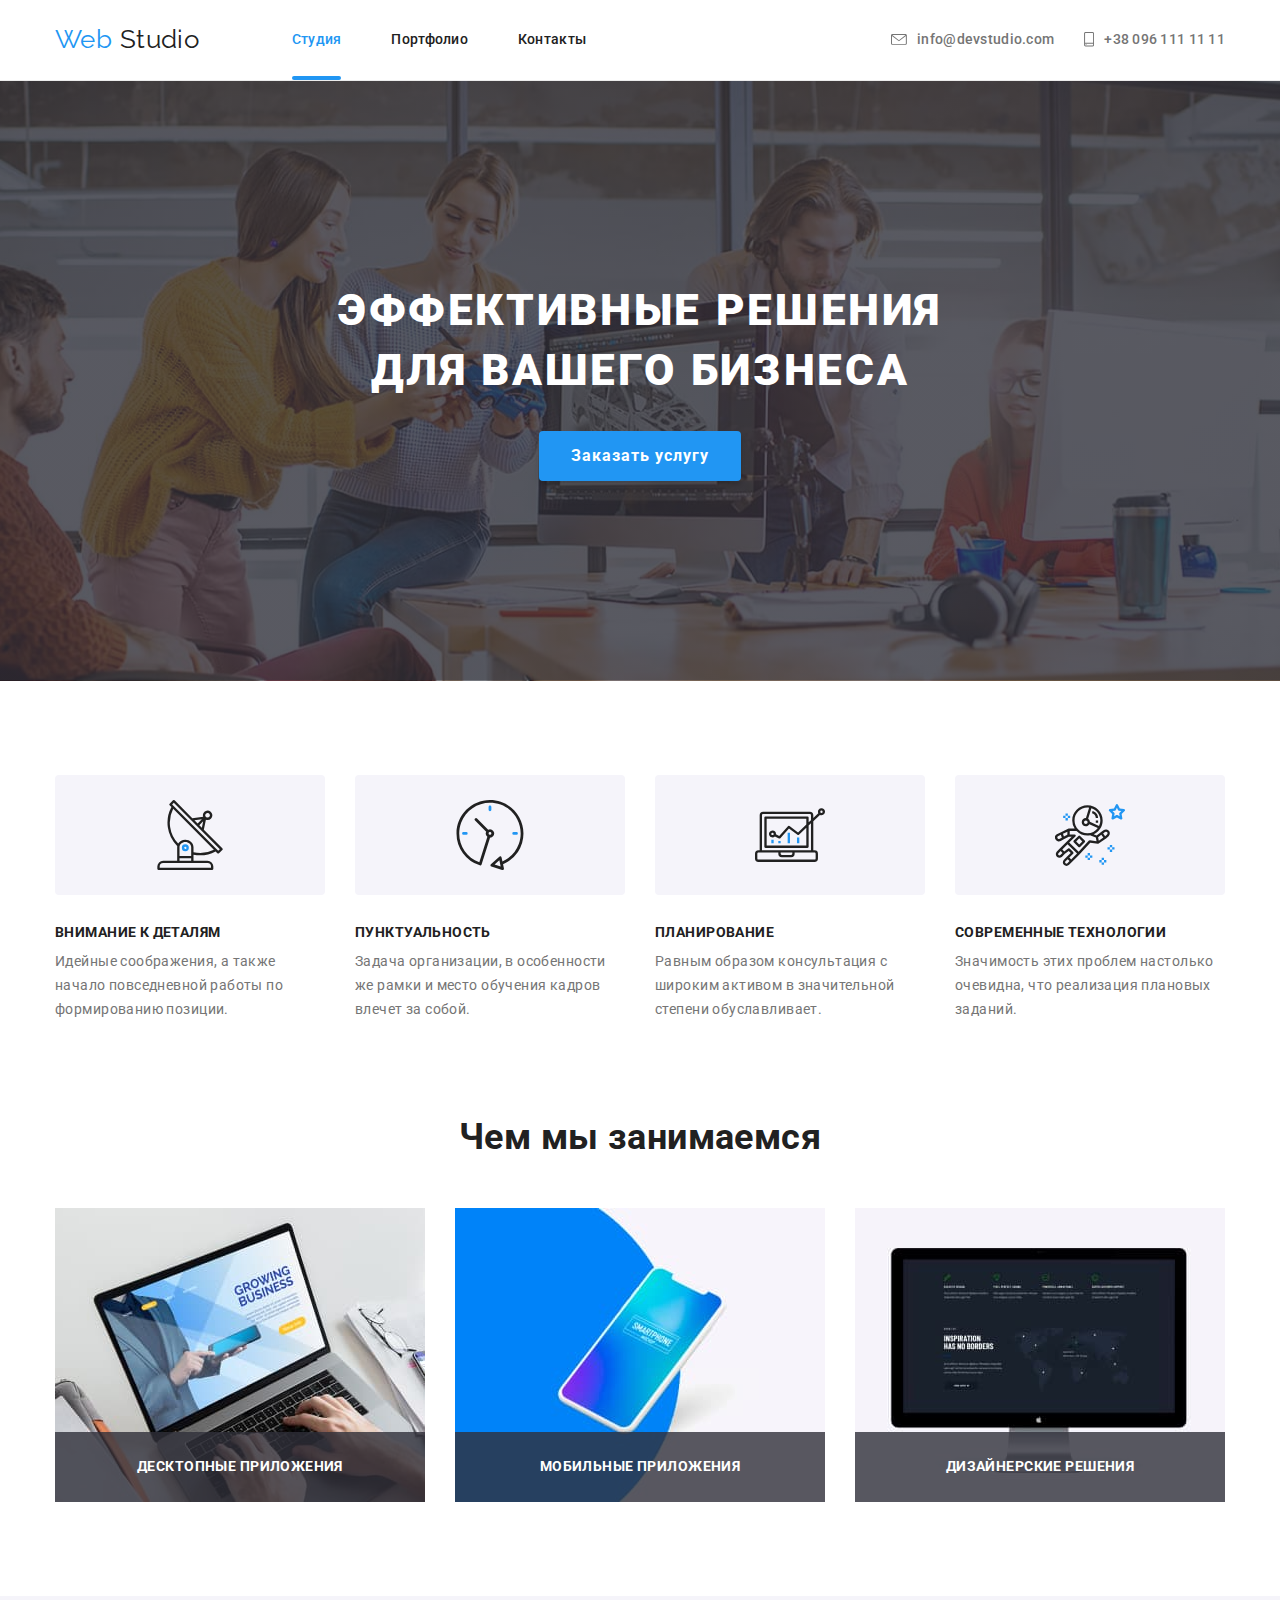
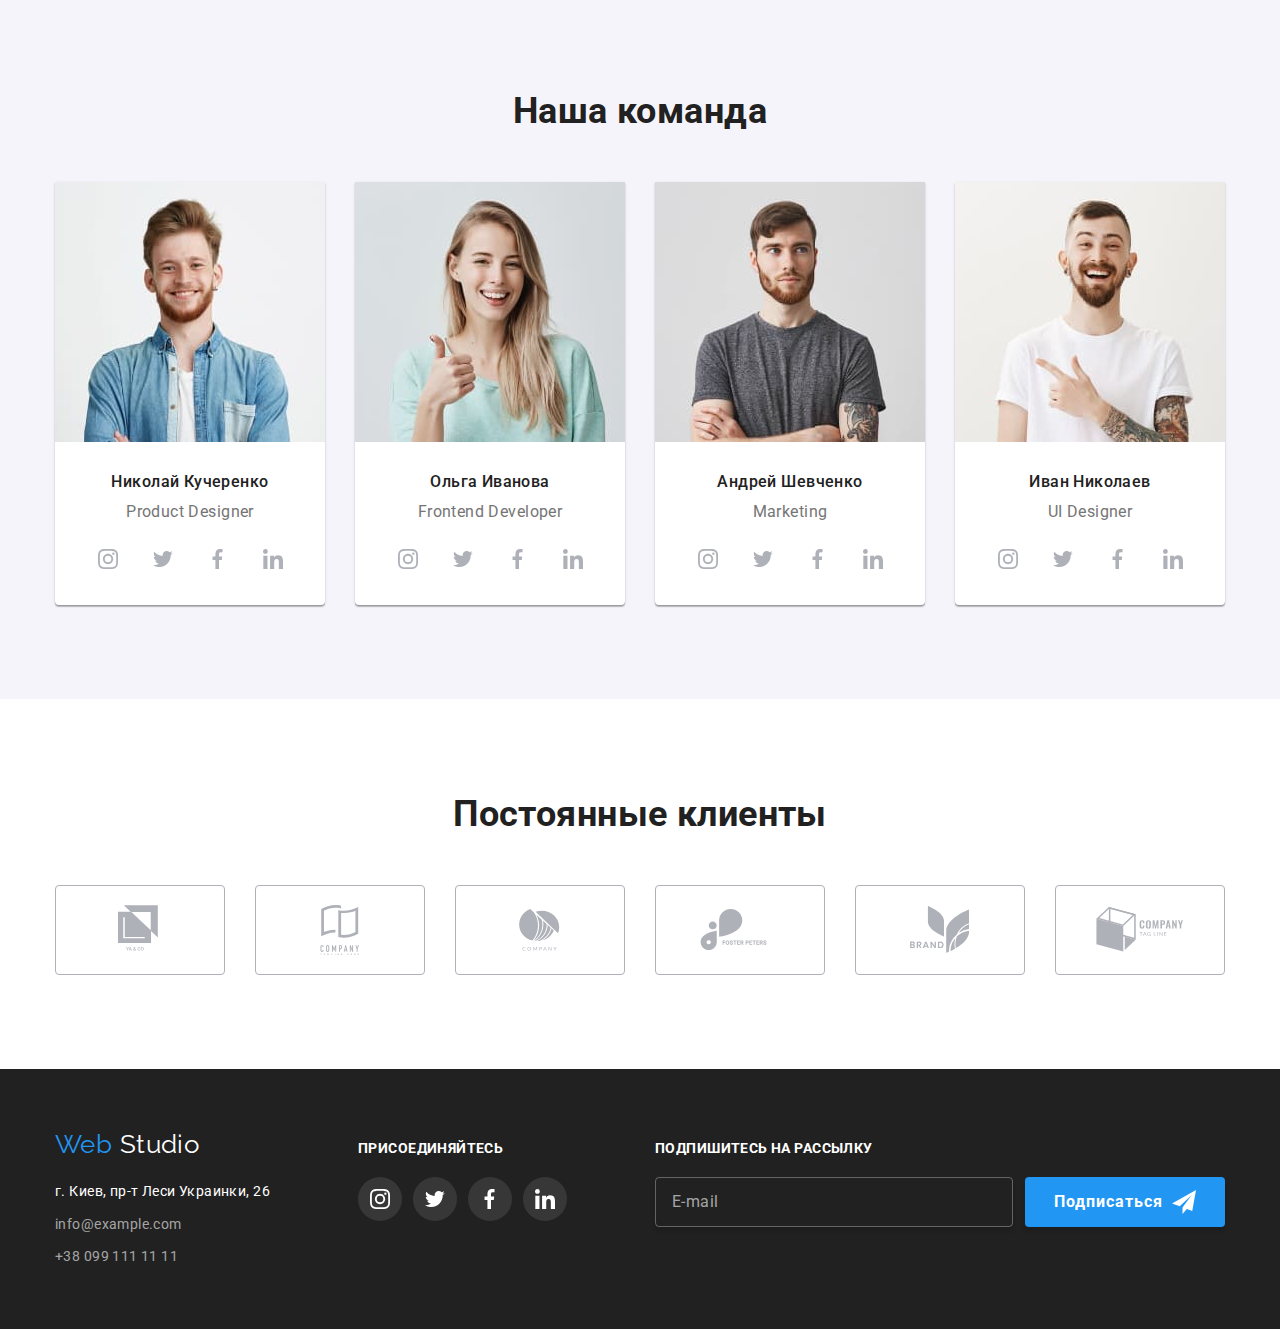
==== commit 34f19aa2: "Виправляє відображення на різних ширинах екранів" ====
--- a/index.html
+++ b/index.html
@@ -26,7 +26,7 @@
         <div class="mobile-menu-container" id="menu-container" data-menu>
           <nav class="main-nav">
             <ul class="main-nav__nav">
-              <li class="main-nav__item">
+              <li class="main-nav__item main-nav__item--current">
                 <a
                   href="./index.html"
                   class="main-nav__link main-nav__link--current accent"
--- a/css/main.min.css
+++ b/css/main.min.css
@@ -1,2 +1,2 @@
-.logo--header,.logo--header:hover,.logo--header:focus,.logo-footer,.logo-footer:hover,.logo-footer:focus{color:#212121;font-family:Raleway, sans-serif;font-size:26px;line-height:1.19}@media screen and (max-width: 1199px){.logo--header,.logo--header:hover,.logo--header:focus,.logo-footer,.logo-footer:hover,.logo-footer:focus{font-size:24px;line-height:1.17}}body{background-color:#fff;color:#757575;padding:0;margin:0;font-family:Roboto, sans-serif;font-weight:400;font-size:14px;line-height:1.71;letter-spacing:0.03em}h1,h2,h3,h4,h5,h6{color:#212121;margin:0}img{display:block;width:100%;max-width:100%;height:auto}.container{margin-left:auto;margin-right:auto;padding-left:15px;padding-right:15px}@media screen and (max-width: 767px){.container{max-width:480px}}@media screen and (min-width: 768px){.container{width:768px}}@media screen and (min-width: 1200px){.container{width:1200px}}a{color:inherit;text-decoration:none;-webkit-transition:color 250ms cubic-bezier(0.4, 0, 0.2, 1);transition:color 250ms cubic-bezier(0.4, 0, 0.2, 1)}a:hover,a:focus{color:#2196f3}.accent{color:#2196f3}button{border-style:none;border-radius:4px;font-family:inherit;-webkit-transition:background-color 250ms cubic-bezier(0.4, 0, 0.2, 1),color 250ms cubic-bezier(0.4, 0, 0.2, 1);transition:background-color 250ms cubic-bezier(0.4, 0, 0.2, 1),color 250ms cubic-bezier(0.4, 0, 0.2, 1)}ul{padding:0;margin:0;list-style:none}p{margin:0}.space-between{display:-webkit-box;display:-ms-flexbox;display:flex;-webkit-box-align:center;-ms-flex-align:center;align-items:center;-webkit-box-pack:justify;-ms-flex-pack:justify;justify-content:space-between}.flex-center{display:-webkit-box;display:-ms-flexbox;display:flex;-webkit-box-align:center;-ms-flex-align:center;align-items:center;-webkit-box-pack:center;-ms-flex-pack:center;justify-content:center}.possibility-section,.clients-section,.portfolio-section{padding-top:60px;padding-bottom:60px}@media screen and (min-width: 1200px){.possibility-section,.clients-section,.portfolio-section{padding-top:94px;padding-bottom:94px}}.possibility-section__title,.team-section__title,.clients-section__title{font-weight:700;text-align:center;margin-bottom:30px;font-size:28px;line-height:1.18}@media screen and (min-width: 1200px){.possibility-section__title,.team-section__title,.clients-section__title{margin-bottom:50px;font-size:36px;line-height:1.17}}.header{border-bottom:1px solid #ececec}.header-content{position:relative}@media screen and (min-width: 768px){.header-content{display:-webkit-box;display:-ms-flexbox;display:flex;-webkit-box-align:center;-ms-flex-align:center;align-items:center;-webkit-box-pack:justify;-ms-flex-pack:justify;justify-content:space-between}}.mobile-menu-container{display:-webkit-box;display:-ms-flexbox;display:flex;-webkit-box-align:center;-ms-flex-align:center;align-items:center;-webkit-box-pack:justify;-ms-flex-pack:justify;justify-content:space-between;-webkit-box-shadow:0px 1px 3px rgba(0,0,0,0.16),0px 2px 4px rgba(0,0,0,0.08),0px 4px 8px rgba(0,0,0,0.04);box-shadow:0px 1px 3px rgba(0,0,0,0.16),0px 2px 4px rgba(0,0,0,0.08),0px 4px 8px rgba(0,0,0,0.04)}@media screen and (max-width: 767px){.mobile-menu-container{display:none;position:absolute;z-index:999;top:calc(100% + 1px);left:0;width:100%;padding:50px 60px 60px 60px;background-color:#fff}.mobile-menu-container.is-open{display:block}}@media screen and (min-width: 768px){.main-nav{display:-webkit-box;display:-ms-flexbox;display:flex;margin-right:84px}}@media screen and (min-width: 1200px){.main-nav{margin-right:305px}}.main-nav__nav{display:-webkit-box;display:-ms-flexbox;display:flex;color:#212121;font-weight:500;line-height:1.14;letter-spacing:0.02em}@media screen and (max-width: 767px){.main-nav__nav{-webkit-box-orient:vertical;-webkit-box-direction:normal;-ms-flex-direction:column;flex-direction:column;-webkit-box-align:center;-ms-flex-align:center;align-items:center;margin-bottom:50px}}.main-nav__item{position:relative;width:-webkit-max-content;width:-moz-max-content;width:max-content}@media screen and (max-width: 767px){.main-nav__item:not(:last-child){margin-bottom:20px}}@media screen and (min-width: 768px){.main-nav__item:not(:last-child){margin-right:50px}}.main-nav__link{display:inline-block;padding-top:10px;padding-bottom:10px}@media screen and (max-width: 767px){.main-nav__link{font-size:18px}}@media screen and (min-width: 768px){.main-nav__link{padding-top:32px;padding-bottom:32px}}.main-nav__link--current::after{position:absolute;bottom:0;left:0;content:'';display:inline-block;width:100%;height:4px;background-color:#2196f3;border-radius:2px}.contacts{-webkit-box-align:center;-ms-flex-align:center;align-items:center;font-weight:500;line-height:1.14;letter-spacing:0.02em}@media screen and (max-width: 767px){.contacts{display:-webkit-box;display:-ms-flexbox;display:flex;-webkit-box-orient:vertical;-webkit-box-direction:normal;-ms-flex-direction:column;flex-direction:column;-webkit-box-align:center;-ms-flex-align:center;align-items:center}}@media screen and (min-width: 1200px){.contacts{display:-webkit-box;display:-ms-flexbox;display:flex}}@media screen and (max-width: 767px){.contacts__item:not(:last-child){margin-bottom:16px}}@media screen and (min-width: 768px) and (max-width: 1199px){.contacts__item:not(:last-child){margin-bottom:10px}}@media screen and (min-width: 1200px){.contacts__item:not(:last-child){margin-right:30px}}.contacts__link{display:-webkit-box;display:-ms-flexbox;display:flex;-webkit-box-align:center;-ms-flex-align:center;align-items:center;font-size:18px}@media screen and (min-width: 768px){.contacts__link{font-size:12px}}@media screen and (min-width: 1200px){.contacts__link{font-size:14px}}.contacts__icon--envelope,.contacts__icon--phone{margin-right:10px;fill:currentColor}@media screen and (min-width: 768px) and (max-width: 1199px){.contacts__icon--envelope,.contacts__icon--phone{margin-right:8px}}.contacts__icon--envelope{width:16px;height:11px}.contacts__icon--phone{width:10px;height:15px}.main-nav__mobile-menu-button{position:absolute;display:-webkit-inline-box;display:-ms-inline-flexbox;display:inline-flex;top:50%;right:15px;padding:0;-webkit-transform:translateY(-50%);transform:translateY(-50%);background-color:transparent}@media screen and (min-width: 768px){.main-nav__mobile-menu-button{display:none}}.main-nav__mobile-menu-icon{width:40px;height:40px}.main-nav__mobile-menu-button:hover .main-nav__mobile-menu-icon{fill:#2196f3}.main-nav__mobile-menu-icon--open{display:block}.main-nav__mobile-menu-button.is-open .main-nav__mobile-menu-icon--open{display:none}.main-nav__mobile-menu-icon--close{display:none}.main-nav__mobile-menu-button.is-open .main-nav__mobile-menu-icon--close{display:block}.logo--header,.logo--header:hover,.logo--header:focus,.logo-footer,.logo-footer:hover,.logo-footer:focus{color:#212121;font-family:Raleway, sans-serif;font-size:26px;line-height:1.19}@media screen and (max-width: 1199px){.logo--header,.logo--header:hover,.logo--header:focus,.logo-footer,.logo-footer:hover,.logo-footer:focus{font-size:24px;line-height:1.17}}.logo--header,.logo--header:hover,.logo--header:focus{display:block;padding-top:16px;padding-bottom:16px}@media screen and (min-width: 768px){.logo--header,.logo--header:hover,.logo--header:focus{padding-top:26px;padding-bottom:26px}}@media screen and (min-width: 1200px){.logo--header,.logo--header:hover,.logo--header:focus{padding-top:24px;padding-bottom:25px}}.logo-footer,.logo-footer:hover,.logo-footer:focus{display:block;color:#fff;margin-bottom:20px}@media screen and (max-width: 1199px){.logo-footer,.logo-footer:hover,.logo-footer:focus{text-align:center}}.hero{margin-left:auto;margin-right:auto;padding-top:118px;padding-bottom:118px;background-color:rgba(47,48,58,0.8);background-repeat:no-repeat;background-size:cover;background-position:center;text-align:center}@media screen and (max-width: 767px){.hero{max-width:480px;background-image:-webkit-gradient(linear, left top, right top, from(rgba(47,48,58,0.8)), to(rgba(47,48,58,0.8))),url(../images/hero-mobile.jpg);background-image:linear-gradient(to right, rgba(47,48,58,0.8), rgba(47,48,58,0.8)),url(../images/hero-mobile.jpg)}}@media screen and (max-width: 767px) and (min-device-pixel-ratio: 2), screen and (max-width: 767px) and (-webkit-min-device-pixel-ratio: 2), screen and (max-width: 767px) and (min-resolution: 192dpi), screen and (max-width: 767px) and (min-resolution: 2dppx){.hero{background-image:-webkit-gradient(linear, left top, right top, from(rgba(47,48,58,0.8)), to(rgba(47,48,58,0.8))),url(../images/hero-mobile@2x.jpg);background-image:linear-gradient(to right, rgba(47,48,58,0.8), rgba(47,48,58,0.8)),url(../images/hero-mobile@2x.jpg)}}@media screen and (min-width: 768px){.hero{width:768px;background-image:-webkit-gradient(linear, left top, right top, from(rgba(47,48,58,0.8)), to(rgba(47,48,58,0.8))),url(../images/hero-tablet.jpg);background-image:linear-gradient(to right, rgba(47,48,58,0.8), rgba(47,48,58,0.8)),url(../images/hero-tablet.jpg)}}@media screen and (min-width: 768px) and (min-device-pixel-ratio: 2), screen and (min-width: 768px) and (-webkit-min-device-pixel-ratio: 2), screen and (min-width: 768px) and (min-resolution: 192dpi), screen and (min-width: 768px) and (min-resolution: 2dppx){.hero{background-image:-webkit-gradient(linear, left top, right top, from(rgba(47,48,58,0.8)), to(rgba(47,48,58,0.8))),url(../images/hero-tablet@2x.jpg);background-image:linear-gradient(to right, rgba(47,48,58,0.8), rgba(47,48,58,0.8)),url(../images/hero-tablet@2x.jpg)}}@media screen and (min-width: 1200px){.hero{width:100%;max-width:1600px;padding-top:200px;padding-bottom:200px;background-image:-webkit-gradient(linear, left top, right top, from(rgba(47,48,58,0.8)), to(rgba(47,48,58,0.8))),url(../images/hero.jpg);background-image:linear-gradient(to right, rgba(47,48,58,0.8), rgba(47,48,58,0.8)),url(../images/hero.jpg)}}@media screen and (min-width: 1200px) and (min-device-pixel-ratio: 2), screen and (min-width: 1200px) and (-webkit-min-device-pixel-ratio: 2), screen and (min-width: 1200px) and (min-resolution: 192dpi), screen and (min-width: 1200px) and (min-resolution: 2dppx){.hero{background-image:-webkit-gradient(linear, left top, right top, from(rgba(47,48,58,0.8)), to(rgba(47,48,58,0.8))),url(../images/hero@2x.jpg);background-image:linear-gradient(to right, rgba(47,48,58,0.8), rgba(47,48,58,0.8)),url(../images/hero@2x.jpg)}}.hero__title{color:#fff;margin-left:auto;margin-right:auto;margin-bottom:30px;font-size:26px;line-height:1.62;font-weight:900;letter-spacing:0.06em;text-align:center;text-transform:uppercase}@media screen and (max-width: 767px){.hero__title{width:75%}}@media screen and (min-width: 1200px){.hero__title{width:696px;font-size:44px;line-height:1.36}}.hero__button{display:inline-block;padding:10px 32px;background-color:#2196f3;color:#fff;border-radius:4px;min-width:200px;font-weight:700;font-size:16px;line-height:1.87;letter-spacing:0.06em;text-align:center;-webkit-box-shadow:0px 4px 4px rgba(0,0,0,0.15);box-shadow:0px 4px 4px rgba(0,0,0,0.15);-webkit-transition:background-color 250ms cubic-bezier(0.4, 0, 0.2, 1);transition:background-color 250ms cubic-bezier(0.4, 0, 0.2, 1)}.hero__button:hover,.hero__button:focus{color:#fff;background-color:#188ce8}.advantages-section{padding-top:60px}@media screen and (max-width: 1199px){.advantages-section{margin-bottom:60px}}@media screen and (min-width: 1200px){.advantages-section{padding-top:94px}}@media screen and (min-width: 768px){.advantages-section__list{display:-webkit-box;display:-ms-flexbox;display:flex;-webkit-box-align:initial;-ms-flex-align:initial;align-items:initial;-webkit-box-pack:justify;-ms-flex-pack:justify;justify-content:space-between;-ms-flex-wrap:wrap;flex-wrap:wrap}}@media screen and (min-width: 768px){.advantages-section__item{width:calc((100% - 30px) / 2)}}@media screen and (min-width: 1200px){.advantages-section__item{width:calc((100% - 90px) / 4)}}@media screen and (max-width: 767px){.advantages-section__item:not(:last-child){margin-bottom:30px}}@media screen and (min-width: 768px) and (max-width: 1199px){.advantages-section__item:not(:nth-last-child(-n+2)){margin-bottom:30px}}.advantages-section__icon{display:-webkit-box;display:-ms-flexbox;display:flex;-webkit-box-align:center;-ms-flex-align:center;align-items:center;-webkit-box-pack:center;-ms-flex-pack:center;justify-content:center;width:100%;height:120px;background-color:#f5f4fa;margin-bottom:30px;border-radius:4px}.advantages-section__icon--size{width:70px;height:70px}.advantages-section__title{margin-bottom:10px;font-weight:700;font-size:14px;line-height:1.14;text-transform:uppercase}@media screen and (max-width: 767px){.advantages-section__title{text-align:center}}@media screen and (max-width: 1199px){.possibility-section{display:none}}.possibility-section__item{position:relative;width:calc((100% - 60px) / 3)}.possibility-section__label{position:absolute;bottom:0;width:100%;color:#fff;background-color:rgba(47,48,58,0.8);padding-top:27px;padding-bottom:27px;font-weight:700;font-size:14px;line-height:1.14;text-transform:uppercase;text-align:center}.team-section{background-color:#f5f4fa;margin-left:auto;margin-right:auto;padding-top:60px;padding-bottom:60px}@media screen and (min-width: 1199px){.team-section{padding-top:94px;padding-bottom:94px}}@media screen and (min-width: 768px){.team-section__list{display:-webkit-box;display:-ms-flexbox;display:flex;-webkit-box-align:initial;-ms-flex-align:initial;align-items:initial;-webkit-box-pack:justify;-ms-flex-pack:justify;justify-content:space-between;-ms-flex-wrap:wrap;flex-wrap:wrap}}.team-section__item{background-color:#fff;-webkit-box-shadow:0px 2px 1px rgba(0,0,0,0.2),0px 1px 1px rgba(0,0,0,0.14),0px 1px 3px rgba(0,0,0,0.12);box-shadow:0px 2px 1px rgba(0,0,0,0.2),0px 1px 1px rgba(0,0,0,0.14),0px 1px 3px rgba(0,0,0,0.12);border-radius:0px 0px 4px 4px}@media screen and (min-width: 768px){.team-section__item{width:calc((100% - 30px) / 2)}}@media screen and (min-width: 1200px){.team-section__item{width:calc((100% - 90px) / 4)}}@media screen and (max-width: 767px){.team-section__item:not(:last-child){margin-bottom:30px}}@media screen and (min-width: 768px) and (max-width: 1199px){.team-section__item:not(:nth-last-child(-n+2)){margin-bottom:30px}}.team-section__text-content{padding-top:30px;padding-bottom:24px;padding-left:15px;padding-right:15px}.team-section__name,.team-section__position{font-size:16px;line-height:1.19;text-align:center}.team-section__name{margin-bottom:10px;font-weight:500}.team-section__position{margin-bottom:16px}.socials-container{display:-webkit-box;display:-ms-flexbox;display:flex;-webkit-box-align:center;-ms-flex-align:center;align-items:center;-webkit-box-pack:justify;-ms-flex-pack:justify;justify-content:space-between;margin-left:auto;margin-right:auto;width:209px}.socials,.socials--dark{background-color:#fff;fill:#afb1b8;border-radius:50%;width:44px;height:44px;-webkit-transition:background-color 250ms cubic-bezier(0.4, 0, 0.2, 1),fill 250ms cubic-bezier(0.4, 0, 0.2, 1);transition:background-color 250ms cubic-bezier(0.4, 0, 0.2, 1),fill 250ms cubic-bezier(0.4, 0, 0.2, 1)}.socials:hover,.socials--dark:hover,.socials:focus,.socials--dark:focus{background-color:#2196f3;fill:#fff}.socials--dark{display:-webkit-box;display:-ms-flexbox;display:flex;-webkit-box-align:center;-ms-flex-align:center;align-items:center;-webkit-box-pack:center;-ms-flex-pack:center;justify-content:center;background-color:rgba(255,255,255,0.1);fill:#fff}.socials__icon{width:20px;height:20px}.clients-section__item{width:calc((100% - 30px) / 2)}@media screen and (min-width: 768px){.clients-section__item{width:calc((100% - 60px) / 3)}}@media screen and (min-width: 1200px){.clients-section__item{width:calc((100% - 150px) / 6)}}@media screen and (max-width: 767px){.clients-section__item:not(:nth-last-child(-n+2)){margin-bottom:30px}}@media screen and (min-width: 768px) and (max-width: 1199px){.clients-section__item:not(:nth-last-child(-n+3)){margin-bottom:30px}}.clients-section__list{display:-webkit-box;display:-ms-flexbox;display:flex;-webkit-box-align:initial;-ms-flex-align:initial;align-items:initial;-webkit-box-pack:justify;-ms-flex-pack:justify;justify-content:space-between;-ms-flex-wrap:wrap;flex-wrap:wrap}.clients-section__link{display:-webkit-box;display:-ms-flexbox;display:flex;-webkit-box-align:center;-ms-flex-align:center;align-items:center;-webkit-box-pack:center;-ms-flex-pack:center;justify-content:center;height:90px;fill:#afb1b8;border:1px solid #afb1b8;border-radius:4px;-webkit-transition:fill 250ms cubic-bezier(0.4, 0, 0.2, 1),border-color 250ms cubic-bezier(0.4, 0, 0.2, 1);transition:fill 250ms cubic-bezier(0.4, 0, 0.2, 1),border-color 250ms cubic-bezier(0.4, 0, 0.2, 1)}.clients-section__link:hover,.clients-section__link:focus{fill:#2196f3;border-color:#2196f3}.clients-section__client-1{width:44px;height:49px}.clients-section__client-2{width:40px;height:50px}.clients-section__client-3{width:41px;height:42px}.clients-section__client-4{width:80px;height:42px}.clients-section__client-5{width:59px;height:47px}.clients-section__client-6{width:88px;height:45px}.footer{background-color:#212121;color:#fff;padding-top:60px;padding-bottom:60px}@media screen and (min-width: 768px){.footer--baseline{display:-webkit-box;display:-ms-flexbox;display:flex;-webkit-box-align:center;-ms-flex-align:center;align-items:center;-webkit-box-pack:justify;-ms-flex-pack:justify;justify-content:space-between;-webkit-box-align:baseline;-ms-flex-align:baseline;align-items:baseline}}@media screen and (min-width: 768px) and (max-width: 1199px){.footer--baseline{-ms-flex-wrap:wrap;flex-wrap:wrap;-webkit-box-pack:center;-ms-flex-pack:center;justify-content:center;padding-left:76px;padding-right:89px}}.address{font-style:normal}@media screen and (max-width: 1199px){.address{margin-bottom:60px;text-align:center}}.address__link:not(:last-child){display:block;margin-bottom:8px}@media screen and (min-width: 1200px){.address__link:not(:last-child){margin-bottom:9px}}.contacts-footer{color:rgba(255,255,255,0.6)}.socials-slogan{width:209px;margin-left:auto;margin-right:auto}@media screen and (max-width: 767px){.socials-slogan{margin-bottom:60px}}@media screen and (min-width: 768px) and (max-width: 1199px){.socials-slogan{margin-left:auto;margin-right:0}}.slogans__title{margin-bottom:20px;font-weight:700;line-height:1.14;text-transform:uppercase}@media screen and (max-width: 1199px){.slogans__title{text-align:center}}@media screen and (min-width: 768px) and (max-width: 1199px){.subscription-form{width:100%}}@media screen and (min-width: 1200px){.subscription-form__container{display:-webkit-box;display:-ms-flexbox;display:flex}}.subscription-form__input{height:50px;padding-left:16px;padding-right:16px;width:100%;font-size:16px;line-height:1.25;letter-spacing:0.03em;color:rgba(255,255,255,0.6);background-color:transparent;border:1px solid rgba(255,255,255,0.3);-webkit-box-shadow:0px 4px 4px rgba(0,0,0,0.15);box-shadow:0px 4px 4px rgba(0,0,0,0.15);border-radius:4px}.subscription-form__input::-webkit-input-placeholder{font-size:16px;letter-spacing:0.03em;color:rgba(255,255,255,0.6)}.subscription-form__input:-ms-input-placeholder{font-size:16px;letter-spacing:0.03em;color:rgba(255,255,255,0.6)}.subscription-form__input::-ms-input-placeholder{font-size:16px;letter-spacing:0.03em;color:rgba(255,255,255,0.6)}.subscription-form__input::placeholder{font-size:16px;letter-spacing:0.03em;color:rgba(255,255,255,0.6)}@media screen and (min-width: 768px){.subscription-form__input{width:450px;margin-left:calc((100% - 450px) / 2)}}@media screen and (min-width: 1200px){.subscription-form__input{width:358px;margin-left:0;margin-right:12px}}@media screen and (max-width: 1199px){.subscription-form__input{margin-bottom:20px}}.subscription-form__button-container{position:relative;display:block;width:-webkit-max-content;width:-moz-max-content;width:max-content}@media screen and (max-width: 1199px){.subscription-form__button-container{margin-left:calc((100% - 200px) / 2)}}.subscription-form__button{width:200px;height:50px;padding-left:29px;padding-right:62px;font-weight:700;font-size:16px;line-height:1.87;letter-spacing:0.06em;text-align:left;color:#fff;background-color:#2196f3;-webkit-box-shadow:0px 4px 4px rgba(0,0,0,0.15);box-shadow:0px 4px 4px rgba(0,0,0,0.15)}.subscription-form__button:hover,.subscription-form__button:focus{background-color:#188ce8}.subscription-form__button-icon{position:absolute;top:50%;right:29px;pointer-events:none;width:24px;height:24px;-webkit-transform:translateY(-50%);transform:translateY(-50%)}.backdrop{position:fixed;display:-webkit-box;display:-ms-flexbox;display:flex;-webkit-box-align:center;-ms-flex-align:center;align-items:center;-webkit-box-pack:center;-ms-flex-pack:center;justify-content:center;top:0;background-color:rgba(0,0,0,0.2);width:100%;height:100%;opacity:1;pointer-events:initial;-webkit-transition:opacity 250ms cubic-bezier(0.4, 0, 0.2, 1);transition:opacity 250ms cubic-bezier(0.4, 0, 0.2, 1)}.modal{position:absolute;max-width:480px;width:calc(100% - 30px)}@media screen and (min-width: 768px){.modal{width:450px}}@media screen and (min-width: 1200px){.modal{width:528px}}.is-transparent{opacity:0;pointer-events:none;-webkit-transition:opacity 250ms cubic-bezier(0.4, 0, 0.2, 1);transition:opacity 250ms cubic-bezier(0.4, 0, 0.2, 1)}.order-form{padding:40px;color:#212121;background-color:#fff;-webkit-box-shadow:0px 2px 1px rgba(0,0,0,0.2),0px 1px 1px rgba(0,0,0,0.14),0px 1px 3px rgba(0,0,0,0.12);box-shadow:0px 2px 1px rgba(0,0,0,0.2),0px 1px 1px rgba(0,0,0,0.14),0px 1px 3px rgba(0,0,0,0.12);border-radius:4px}.order-form__slogan{display:block;margin-bottom:30px;color:#212121;font-size:20px;line-height:1.5;text-align:center}@media screen and (min-width: 1200px){.order-form__slogan{line-height:1.15}}.order-form__item-container,.order-form__item-container--margin-textarea,.checkbox{position:relative;display:block;margin-bottom:28px}.order-form__item-container--margin-textarea{margin-bottom:20px}.checkbox{display:-webkit-box;display:-ms-flexbox;display:flex;margin-bottom:30px;-webkit-box-align:center;-ms-flex-align:center;align-items:center}@media screen and (max-width: 1199px){.checkbox{font-size:12px}}@media screen and (min-width: 1200px){.checkbox{padding-left:13px}}.checkbox__icon,.is-hidden{position:absolute;width:1px;height:1px;margin:-1px;border:0;padding:0;clip:rect(0 0 0 0);overflow:hidden}.checkbox__custom-icon{display:inline-block;width:15px;height:15px;margin-right:8px;border:2px solid #212121;border-radius:2px;-webkit-transition:background-color 250ms cubic-bezier(0.4, 0, 0.2, 1);transition:background-color 250ms cubic-bezier(0.4, 0, 0.2, 1)}.checkbox__icon:checked+.checkbox__custom-icon{border-color:#2196f3;background-color:#2196f3;background-image:url("../images/icon-checkbox.svg");background-size:contain;background-origin:border-box}.order-form__agreement-link{text-decoration:underline;color:#2196f3}.order-form__label,.order-form__label--comment-position{position:absolute;top:50%;left:42px;-webkit-transform:translateY(-50%);transform:translateY(-50%);-webkit-transition:color 250ms cubic-bezier(0.4, 0, 0.2, 1),font-size 250ms cubic-bezier(0.4, 0, 0.2, 1),line-height 250ms cubic-bezier(0.4, 0, 0.2, 1),-webkit-transform 250ms cubic-bezier(0.4, 0, 0.2, 1);transition:color 250ms cubic-bezier(0.4, 0, 0.2, 1),font-size 250ms cubic-bezier(0.4, 0, 0.2, 1),line-height 250ms cubic-bezier(0.4, 0, 0.2, 1),-webkit-transform 250ms cubic-bezier(0.4, 0, 0.2, 1);transition:transform 250ms cubic-bezier(0.4, 0, 0.2, 1),color 250ms cubic-bezier(0.4, 0, 0.2, 1),font-size 250ms cubic-bezier(0.4, 0, 0.2, 1),line-height 250ms cubic-bezier(0.4, 0, 0.2, 1);transition:transform 250ms cubic-bezier(0.4, 0, 0.2, 1),color 250ms cubic-bezier(0.4, 0, 0.2, 1),font-size 250ms cubic-bezier(0.4, 0, 0.2, 1),line-height 250ms cubic-bezier(0.4, 0, 0.2, 1),-webkit-transform 250ms cubic-bezier(0.4, 0, 0.2, 1)}.order-form__label--comment-position{top:12px;left:16px;-webkit-transform:translateY(0);transform:translateY(0)}.order-form__item{width:100%;height:40px;padding-left:42px;padding-right:18px;color:#212121;letter-spacing:0.01em;border:1px solid rgba(33,33,33,0.2);border-radius:4px}.order-form__item[name='comment']{resize:none;height:120px;padding:12px 16px}.order-form__item:focus+.order-form__label,.order-form__item:focus+.order-form__label--comment-position,.order-form__item:not(:placeholder-shown)+.order-form__label,.order-form__item:not(:placeholder-shown)+.order-form__label--comment-position{color:#2196f3;-webkit-transform:translate(-24px, -36px);transform:translate(-24px, -36px);font-size:12px;line-height:1.17;-webkit-transition:color 250ms cubic-bezier(0.4, 0, 0.2, 1),font-size 250ms cubic-bezier(0.4, 0, 0.2, 1),line-height 250ms cubic-bezier(0.4, 0, 0.2, 1),-webkit-transform 250ms cubic-bezier(0.4, 0, 0.2, 1);transition:color 250ms cubic-bezier(0.4, 0, 0.2, 1),font-size 250ms cubic-bezier(0.4, 0, 0.2, 1),line-height 250ms cubic-bezier(0.4, 0, 0.2, 1),-webkit-transform 250ms cubic-bezier(0.4, 0, 0.2, 1);transition:transform 250ms cubic-bezier(0.4, 0, 0.2, 1),color 250ms cubic-bezier(0.4, 0, 0.2, 1),font-size 250ms cubic-bezier(0.4, 0, 0.2, 1),line-height 250ms cubic-bezier(0.4, 0, 0.2, 1);transition:transform 250ms cubic-bezier(0.4, 0, 0.2, 1),color 250ms cubic-bezier(0.4, 0, 0.2, 1),font-size 250ms cubic-bezier(0.4, 0, 0.2, 1),line-height 250ms cubic-bezier(0.4, 0, 0.2, 1),-webkit-transform 250ms cubic-bezier(0.4, 0, 0.2, 1)}.order-form__item:not(:focus)+.order-form__label,.order-form__item:not(:focus)+.order-form__label--comment-position{color:#212121}.order-form__item:focus+.order-form__label--comment-position,.order-form__item:not(:placeholder-shown)+.order-form__label--comment-position{-webkit-transform:translateY(-30px);transform:translateY(-30px)}.order-form__icon{top:50%;left:18px;position:absolute;width:18px;height:18px;fill:currentColor;-webkit-transform:translateY(-50%);transform:translateY(-50%);-webkit-transition:fill 250ms cubic-bezier(0.4, 0, 0.2, 1);transition:fill 250ms cubic-bezier(0.4, 0, 0.2, 1)}.order-form__item:focus ~ .order-form__icon{fill:#2196f3;-webkit-transition:fill 250ms cubic-bezier(0.4, 0, 0.2, 1);transition:fill 250ms cubic-bezier(0.4, 0, 0.2, 1)}.order-form__submit-button{display:block;background-color:#2196f3;color:#fff;margin-left:auto;margin-right:auto;padding:10px;width:200px;height:50px;font-weight:700;font-size:16px;line-height:1.87;letter-spacing:0.06em;-webkit-box-shadow:0px 4px 4px rgba(0,0,0,0.15);box-shadow:0px 4px 4px rgba(0,0,0,0.15)}.order-form__submit-button:hover,.order-form__submit-button:focus,.order-form__submit-button:active{background-color:#188ce8}.close-button{position:absolute;top:8px;right:8px}.close-button__button{display:block;padding:0;width:30px;height:30px;background-color:#fff;border-radius:50%;border:1px solid rgba(0,0,0,0.1)}.close-button__icon{position:absolute;top:50%;right:50%;width:11px;height:11px;pointer-events:none;-webkit-transform:translate(50%, -50%);transform:translate(50%, -50%);-webkit-transition:fill 250ms cubic-bezier(0.4, 0, 0.2, 1);transition:fill 250ms cubic-bezier(0.4, 0, 0.2, 1)}.close-button__button:hover+.close-button__icon,.close-button__button:focus+.close-button__icon{fill:#2196f3}.filter{display:-webkit-box;display:-ms-flexbox;display:flex;-ms-flex-wrap:wrap;flex-wrap:wrap;margin-bottom:40px}@media screen and (min-width: 768px){.filter{-webkit-box-pack:center;-ms-flex-pack:center;justify-content:center;margin-bottom:30px}}@media screen and (min-width: 1200px){.filter{margin-bottom:50px}}@media screen and (max-width: 767px){.filter__item:nth-child(-n+3){margin-bottom:15px}}.filter__item:not(:last-child){margin-right:8px}@media screen and (min-width: 768px){.portfolio-section__list{display:-webkit-box;display:-ms-flexbox;display:flex;-webkit-box-align:initial;-ms-flex-align:initial;align-items:initial;-webkit-box-pack:justify;-ms-flex-pack:justify;justify-content:space-between;-ms-flex-wrap:wrap;flex-wrap:wrap}}@media screen and (max-width: 767px){.portfolio-section__item:not(:last-child){margin-bottom:30px}}@media screen and (min-width: 768px) and (max-width: 1199px){.portfolio-section__item{width:calc((100% - 30px) / 2)}.portfolio-section__item:not(:nth-last-child(-n+2)){margin-bottom:30px}}@media screen and (min-width: 1200px){.portfolio-section__item{width:calc((100% - 60px) / 3)}.portfolio-section__item:not(:nth-last-child(-n+3)){margin-bottom:30px}}.portfolio-section__link{display:block;-webkit-transition:-webkit-box-shadow 250ms cubic-bezier(0.4, 0, 0.2, 1);transition:-webkit-box-shadow 250ms cubic-bezier(0.4, 0, 0.2, 1);transition:box-shadow 250ms cubic-bezier(0.4, 0, 0.2, 1);transition:box-shadow 250ms cubic-bezier(0.4, 0, 0.2, 1), -webkit-box-shadow 250ms cubic-bezier(0.4, 0, 0.2, 1)}.portfolio-section__link:hover,.portfolio-section__link:focus{-webkit-box-shadow:1px 4px 6px rgba(0,0,0,0.16),0px 4px 4px rgba(0,0,0,0.06),0px 1px 1px rgba(0,0,0,0.12);box-shadow:1px 4px 6px rgba(0,0,0,0.16),0px 4px 4px rgba(0,0,0,0.06),0px 1px 1px rgba(0,0,0,0.12);color:#757575}.portfolio-section__content{position:relative;overflow:hidden}.portfolio-section__description{position:absolute;top:0;-webkit-transform:translateY(100%);transform:translateY(100%);display:block;opacity:0;max-width:100%;padding-top:77px;padding-bottom:77px;padding-left:24px;padding-right:24px;color:#fff;background-color:rgba(33,150,243,0.9);font-size:18px;line-height:1.56;-webkit-transition:opacity 250ms cubic-bezier(0.4, 0, 0.2, 1),-webkit-transform 250ms cubic-bezier(0.4, 0, 0.2, 1);transition:opacity 250ms cubic-bezier(0.4, 0, 0.2, 1),-webkit-transform 250ms cubic-bezier(0.4, 0, 0.2, 1);transition:opacity 250ms cubic-bezier(0.4, 0, 0.2, 1),transform 250ms cubic-bezier(0.4, 0, 0.2, 1);transition:opacity 250ms cubic-bezier(0.4, 0, 0.2, 1),transform 250ms cubic-bezier(0.4, 0, 0.2, 1),-webkit-transform 250ms cubic-bezier(0.4, 0, 0.2, 1)}.portfolio-section__link:hover .portfolio-section__description,.portfolio-section__link:focus .portfolio-section__description{opacity:1;-webkit-transform:translateY(0);transform:translateY(0)}@media screen and (min-width: 768px){.portfolio-section__description{padding-top:49px;padding-bottom:49px}}@media screen and (min-width: 1200px){.portfolio-section__description{padding-top:63px;padding-bottom:63px}}.portfolio-section__text-content{padding:20px 24px;border-right:1px solid #eeeeee;border-bottom:1px solid #eeeeee;border-left:1px solid #eeeeee}.portfolio-section__title{margin-bottom:4px;font-weight:700;font-size:18px;line-height:2;letter-spacing:0.06em;white-space:nowrap;overflow:hidden;text-overflow:ellipsis}.portfolio-section__work-type{font-size:16px;line-height:1.87}.filter__button{background-color:#f5f4fa;color:#212121;padding:6px 22px;font-weight:500;font-size:16px;line-height:1.63;letter-spacing:0.03em}.filter__button:hover,.filter__button:focus,.filter__button:active{background-color:#2196f3;color:#fff;-webkit-box-shadow:0px 2px 2px rgba(0,0,0,0.12),0px 1px 2px rgba(0,0,0,0.08),0px 3px 1px rgba(0,0,0,0.1);box-shadow:0px 2px 2px rgba(0,0,0,0.12),0px 1px 2px rgba(0,0,0,0.08),0px 3px 1px rgba(0,0,0,0.1)}
+.logo--header,.logo--header:hover,.logo--header:focus,.logo-footer,.logo-footer:hover,.logo-footer:focus{color:#212121;font-family:Raleway, sans-serif;font-size:26px;line-height:1.19}@media screen and (max-width: 1199px){.logo--header,.logo--header:hover,.logo--header:focus,.logo-footer,.logo-footer:hover,.logo-footer:focus{font-size:24px;line-height:1.17}}body{background-color:#fff;color:#757575;padding:0;margin:0;font-family:Roboto, sans-serif;font-weight:400;font-size:14px;line-height:1.71;letter-spacing:0.03em}h1,h2,h3,h4,h5,h6{color:#212121;margin:0}img{display:block;width:100%;max-width:100%;height:auto}.container{margin-left:auto;margin-right:auto;padding-left:15px;padding-right:15px}@media screen and (max-width: 767px){.container{max-width:480px}}@media screen and (min-width: 768px){.container{width:768px}}@media screen and (min-width: 1200px){.container{width:1200px}}a{color:inherit;text-decoration:none;-webkit-transition:color 250ms cubic-bezier(0.4, 0, 0.2, 1);transition:color 250ms cubic-bezier(0.4, 0, 0.2, 1)}a:hover,a:focus{color:#2196f3}.accent{color:#2196f3}button{border-style:none;border-radius:4px;font-family:inherit;-webkit-transition:background-color 250ms cubic-bezier(0.4, 0, 0.2, 1),color 250ms cubic-bezier(0.4, 0, 0.2, 1);transition:background-color 250ms cubic-bezier(0.4, 0, 0.2, 1),color 250ms cubic-bezier(0.4, 0, 0.2, 1)}ul{padding:0;margin:0;list-style:none}p{margin:0}.space-between{display:-webkit-box;display:-ms-flexbox;display:flex;-webkit-box-align:center;-ms-flex-align:center;align-items:center;-webkit-box-pack:justify;-ms-flex-pack:justify;justify-content:space-between}.flex-center{display:-webkit-box;display:-ms-flexbox;display:flex;-webkit-box-align:center;-ms-flex-align:center;align-items:center;-webkit-box-pack:center;-ms-flex-pack:center;justify-content:center}.possibility-section,.clients-section,.portfolio-section{padding-top:60px;padding-bottom:60px}@media screen and (min-width: 1200px){.possibility-section,.clients-section,.portfolio-section{padding-top:94px;padding-bottom:94px}}.possibility-section__title,.team-section__title,.clients-section__title{font-weight:700;text-align:center;margin-bottom:30px;font-size:28px;line-height:1.18}@media screen and (min-width: 1200px){.possibility-section__title,.team-section__title,.clients-section__title{margin-bottom:50px;font-size:36px;line-height:1.17}}.header{border-bottom:1px solid #ececec}.header-content{position:relative}@media screen and (min-width: 768px){.header-content{display:-webkit-box;display:-ms-flexbox;display:flex;-webkit-box-align:center;-ms-flex-align:center;align-items:center;-webkit-box-pack:justify;-ms-flex-pack:justify;justify-content:space-between}}.mobile-menu-container{display:-webkit-box;display:-ms-flexbox;display:flex;-webkit-box-align:center;-ms-flex-align:center;align-items:center;-webkit-box-pack:justify;-ms-flex-pack:justify;justify-content:space-between}@media screen and (max-width: 767px){.mobile-menu-container{display:none;position:absolute;z-index:999;top:calc(100% + 1px);left:0;width:100%;padding:50px 60px 60px 60px;background-color:#fff;-webkit-box-shadow:0px 1px 3px rgba(0,0,0,0.16),0px 2px 4px rgba(0,0,0,0.08),0px 4px 8px rgba(0,0,0,0.04);box-shadow:0px 1px 3px rgba(0,0,0,0.16),0px 2px 4px rgba(0,0,0,0.08),0px 4px 8px rgba(0,0,0,0.04)}.mobile-menu-container.is-open{display:block}}@media screen and (max-width: 767px){.main-nav{margin-bottom:50px}}@media screen and (min-width: 768px){.main-nav{display:-webkit-box;display:-ms-flexbox;display:flex;margin-right:84px}}@media screen and (min-width: 1200px){.main-nav{margin-right:305px}}.main-nav__nav{display:-webkit-box;display:-ms-flexbox;display:flex;color:#212121;font-weight:500;line-height:1.14;letter-spacing:0.02em}@media screen and (max-width: 767px){.main-nav__nav{-webkit-box-orient:vertical;-webkit-box-direction:normal;-ms-flex-direction:column;flex-direction:column;-webkit-box-align:center;-ms-flex-align:center;align-items:center}}.main-nav__item{position:relative;width:-webkit-max-content;width:-moz-max-content;width:max-content}@media screen and (max-width: 767px){.main-nav__item:not(:last-child){margin-bottom:20px}}@media screen and (min-width: 768px){.main-nav__item:not(:last-child){margin-right:50px}}@media screen and (max-width: 767px){.main-nav__item.main-nav__item--current:nth-child(1),.main-nav__item.main-nav__item--current:nth-child(2),.main-nav__item.main-nav__item--current:nth-child(3){margin-bottom:32px}}.main-nav__link{display:inline-block;padding-top:10px;padding-bottom:10px}@media screen and (max-width: 767px){.main-nav__link{font-size:18px}}@media screen and (min-width: 768px){.main-nav__link{padding-top:32px;padding-bottom:32px}}.main-nav__link--current::after{position:absolute;bottom:0;left:0;content:'';display:inline-block;width:100%;height:4px;background-color:#2196f3;border-radius:2px}.contacts{-webkit-box-align:center;-ms-flex-align:center;align-items:center;font-weight:500;line-height:1.14;letter-spacing:0.02em}@media screen and (max-width: 767px){.contacts{display:-webkit-box;display:-ms-flexbox;display:flex;-webkit-box-orient:vertical;-webkit-box-direction:normal;-ms-flex-direction:column;flex-direction:column;-webkit-box-align:center;-ms-flex-align:center;align-items:center}}@media screen and (min-width: 1200px){.contacts{display:-webkit-box;display:-ms-flexbox;display:flex}}@media screen and (max-width: 767px){.contacts__item:not(:last-child){margin-bottom:16px}}@media screen and (min-width: 768px) and (max-width: 1199px){.contacts__item:not(:last-child){margin-bottom:10px}}@media screen and (min-width: 1200px){.contacts__item:not(:last-child){margin-right:30px}}.contacts__link{display:-webkit-box;display:-ms-flexbox;display:flex;-webkit-box-align:center;-ms-flex-align:center;align-items:center;font-size:18px}@media screen and (min-width: 768px){.contacts__link{font-size:12px}}@media screen and (min-width: 1200px){.contacts__link{font-size:14px}}.contacts__icon--envelope,.contacts__icon--phone{margin-right:10px;fill:currentColor}@media screen and (min-width: 768px) and (max-width: 1199px){.contacts__icon--envelope,.contacts__icon--phone{margin-right:8px}}.contacts__icon--envelope{width:16px;height:11px}.contacts__icon--phone{width:10px;height:15px}.main-nav__mobile-menu-button{position:absolute;display:-webkit-inline-box;display:-ms-inline-flexbox;display:inline-flex;top:50%;right:15px;padding:0;-webkit-transform:translateY(-50%);transform:translateY(-50%);background-color:transparent}@media screen and (min-width: 768px){.main-nav__mobile-menu-button{display:none}}.main-nav__mobile-menu-icon{width:40px;height:40px}.main-nav__mobile-menu-button:hover .main-nav__mobile-menu-icon{fill:#2196f3}.main-nav__mobile-menu-icon--open{display:block}.main-nav__mobile-menu-button.is-open .main-nav__mobile-menu-icon--open{display:none}.main-nav__mobile-menu-icon--close{display:none}.main-nav__mobile-menu-button.is-open .main-nav__mobile-menu-icon--close{display:block}.logo--header,.logo--header:hover,.logo--header:focus,.logo-footer,.logo-footer:hover,.logo-footer:focus{color:#212121;font-family:Raleway, sans-serif;font-size:26px;line-height:1.19}@media screen and (max-width: 1199px){.logo--header,.logo--header:hover,.logo--header:focus,.logo-footer,.logo-footer:hover,.logo-footer:focus{font-size:24px;line-height:1.17}}.logo--header,.logo--header:hover,.logo--header:focus{display:block;padding-top:16px;padding-bottom:16px}@media screen and (min-width: 768px){.logo--header,.logo--header:hover,.logo--header:focus{padding-top:26px;padding-bottom:26px}}@media screen and (min-width: 1200px){.logo--header,.logo--header:hover,.logo--header:focus{padding-top:24px;padding-bottom:25px}}.logo-footer,.logo-footer:hover,.logo-footer:focus{display:block;color:#fff;margin-bottom:20px}@media screen and (max-width: 1199px){.logo-footer,.logo-footer:hover,.logo-footer:focus{text-align:center}}.hero{margin-left:auto;margin-right:auto;padding-top:118px;padding-bottom:118px;background-color:rgba(47,48,58,0.8);background-repeat:no-repeat;background-size:cover;background-position:center;text-align:center}@media screen and (max-width: 767px){.hero{max-width:480px;background-image:-webkit-gradient(linear, left top, right top, from(rgba(47,48,58,0.8)), to(rgba(47,48,58,0.8))),url(../images/hero-mobile.jpg);background-image:linear-gradient(to right, rgba(47,48,58,0.8), rgba(47,48,58,0.8)),url(../images/hero-mobile.jpg)}}@media screen and (max-width: 767px) and (min-device-pixel-ratio: 2), screen and (max-width: 767px) and (-webkit-min-device-pixel-ratio: 2), screen and (max-width: 767px) and (min-resolution: 192dpi), screen and (max-width: 767px) and (min-resolution: 2dppx){.hero{background-image:-webkit-gradient(linear, left top, right top, from(rgba(47,48,58,0.8)), to(rgba(47,48,58,0.8))),url(../images/hero-mobile@2x.jpg);background-image:linear-gradient(to right, rgba(47,48,58,0.8), rgba(47,48,58,0.8)),url(../images/hero-mobile@2x.jpg)}}@media screen and (min-width: 768px){.hero{width:768px;background-image:-webkit-gradient(linear, left top, right top, from(rgba(47,48,58,0.8)), to(rgba(47,48,58,0.8))),url(../images/hero-tablet.jpg);background-image:linear-gradient(to right, rgba(47,48,58,0.8), rgba(47,48,58,0.8)),url(../images/hero-tablet.jpg)}}@media screen and (min-width: 768px) and (min-device-pixel-ratio: 2), screen and (min-width: 768px) and (-webkit-min-device-pixel-ratio: 2), screen and (min-width: 768px) and (min-resolution: 192dpi), screen and (min-width: 768px) and (min-resolution: 2dppx){.hero{background-image:-webkit-gradient(linear, left top, right top, from(rgba(47,48,58,0.8)), to(rgba(47,48,58,0.8))),url(../images/hero-tablet@2x.jpg);background-image:linear-gradient(to right, rgba(47,48,58,0.8), rgba(47,48,58,0.8)),url(../images/hero-tablet@2x.jpg)}}@media screen and (min-width: 1200px){.hero{width:100%;max-width:1600px;padding-top:200px;padding-bottom:200px;background-image:-webkit-gradient(linear, left top, right top, from(rgba(47,48,58,0.8)), to(rgba(47,48,58,0.8))),url(../images/hero.jpg);background-image:linear-gradient(to right, rgba(47,48,58,0.8), rgba(47,48,58,0.8)),url(../images/hero.jpg)}}@media screen and (min-width: 1200px) and (min-device-pixel-ratio: 2), screen and (min-width: 1200px) and (-webkit-min-device-pixel-ratio: 2), screen and (min-width: 1200px) and (min-resolution: 192dpi), screen and (min-width: 1200px) and (min-resolution: 2dppx){.hero{background-image:-webkit-gradient(linear, left top, right top, from(rgba(47,48,58,0.8)), to(rgba(47,48,58,0.8))),url(../images/hero@2x.jpg);background-image:linear-gradient(to right, rgba(47,48,58,0.8), rgba(47,48,58,0.8)),url(../images/hero@2x.jpg)}}.hero__title{color:#fff;margin-left:auto;margin-right:auto;margin-bottom:30px;font-size:26px;line-height:1.62;font-weight:900;letter-spacing:0.06em;text-align:center;text-transform:uppercase}@media screen and (max-width: 767px){.hero__title{width:75%}}@media screen and (min-width: 1200px){.hero__title{width:696px;font-size:44px;line-height:1.36}}.hero__button{display:inline-block;padding:10px 32px;background-color:#2196f3;color:#fff;border-radius:4px;min-width:200px;font-weight:700;font-size:16px;line-height:1.87;letter-spacing:0.06em;text-align:center;-webkit-box-shadow:0px 4px 4px rgba(0,0,0,0.15);box-shadow:0px 4px 4px rgba(0,0,0,0.15);-webkit-transition:background-color 250ms cubic-bezier(0.4, 0, 0.2, 1);transition:background-color 250ms cubic-bezier(0.4, 0, 0.2, 1)}.hero__button:hover,.hero__button:focus{color:#fff;background-color:#188ce8}.advantages-section{padding-top:60px}@media screen and (max-width: 1199px){.advantages-section{margin-bottom:60px}}@media screen and (min-width: 1200px){.advantages-section{padding-top:94px}}@media screen and (min-width: 768px){.advantages-section__list{display:-webkit-box;display:-ms-flexbox;display:flex;-webkit-box-align:initial;-ms-flex-align:initial;align-items:initial;-webkit-box-pack:justify;-ms-flex-pack:justify;justify-content:space-between;-ms-flex-wrap:wrap;flex-wrap:wrap}}@media screen and (min-width: 768px){.advantages-section__item{width:calc((100% - 30px) / 2)}}@media screen and (min-width: 1200px){.advantages-section__item{width:calc((100% - 90px) / 4)}}@media screen and (max-width: 767px){.advantages-section__item:not(:last-child){margin-bottom:30px}}@media screen and (min-width: 768px) and (max-width: 1199px){.advantages-section__item:not(:nth-last-child(-n+2)){margin-bottom:30px}}.advantages-section__icon{display:-webkit-box;display:-ms-flexbox;display:flex;-webkit-box-align:center;-ms-flex-align:center;align-items:center;-webkit-box-pack:center;-ms-flex-pack:center;justify-content:center;width:100%;height:120px;background-color:#f5f4fa;margin-bottom:30px;border-radius:4px}.advantages-section__icon--size{width:70px;height:70px}.advantages-section__title{margin-bottom:10px;font-weight:700;font-size:14px;line-height:1.14;text-transform:uppercase}@media screen and (max-width: 767px){.advantages-section__title{text-align:center}}@media screen and (max-width: 1199px){.possibility-section{display:none}}.possibility-section__item{position:relative;width:calc((100% - 60px) / 3)}.possibility-section__label{position:absolute;bottom:0;width:100%;color:#fff;background-color:rgba(47,48,58,0.8);padding-top:27px;padding-bottom:27px;font-weight:700;font-size:14px;line-height:1.14;text-transform:uppercase;text-align:center}.team-section{background-color:#f5f4fa;margin-left:auto;margin-right:auto;padding-top:60px;padding-bottom:60px}@media screen and (min-width: 1199px){.team-section{padding-top:94px;padding-bottom:94px}}@media screen and (min-width: 768px){.team-section__list{display:-webkit-box;display:-ms-flexbox;display:flex;-webkit-box-align:initial;-ms-flex-align:initial;align-items:initial;-webkit-box-pack:justify;-ms-flex-pack:justify;justify-content:space-between;-ms-flex-wrap:wrap;flex-wrap:wrap}}.team-section__item{background-color:#fff;-webkit-box-shadow:0px 2px 1px rgba(0,0,0,0.2),0px 1px 1px rgba(0,0,0,0.14),0px 1px 3px rgba(0,0,0,0.12);box-shadow:0px 2px 1px rgba(0,0,0,0.2),0px 1px 1px rgba(0,0,0,0.14),0px 1px 3px rgba(0,0,0,0.12);border-radius:0px 0px 4px 4px}@media screen and (min-width: 768px){.team-section__item{width:calc((100% - 30px) / 2)}}@media screen and (min-width: 1200px){.team-section__item{width:calc((100% - 90px) / 4)}}@media screen and (max-width: 767px){.team-section__item:not(:last-child){margin-bottom:30px}}@media screen and (min-width: 768px) and (max-width: 1199px){.team-section__item:not(:nth-last-child(-n+2)){margin-bottom:30px}}.team-section__text-content{padding-top:30px;padding-bottom:24px;padding-left:15px;padding-right:15px}.team-section__name,.team-section__position{font-size:16px;line-height:1.19;text-align:center}.team-section__name{margin-bottom:10px;font-weight:500}.team-section__position{margin-bottom:16px}.socials-container{display:-webkit-box;display:-ms-flexbox;display:flex;-webkit-box-align:center;-ms-flex-align:center;align-items:center;-webkit-box-pack:justify;-ms-flex-pack:justify;justify-content:space-between;margin-left:auto;margin-right:auto;width:209px}.socials,.socials--dark{background-color:#fff;fill:#afb1b8;border-radius:50%;width:44px;height:44px;-webkit-transition:background-color 250ms cubic-bezier(0.4, 0, 0.2, 1),fill 250ms cubic-bezier(0.4, 0, 0.2, 1);transition:background-color 250ms cubic-bezier(0.4, 0, 0.2, 1),fill 250ms cubic-bezier(0.4, 0, 0.2, 1)}.socials:hover,.socials--dark:hover,.socials:focus,.socials--dark:focus{background-color:#2196f3;fill:#fff}.socials--dark{display:-webkit-box;display:-ms-flexbox;display:flex;-webkit-box-align:center;-ms-flex-align:center;align-items:center;-webkit-box-pack:center;-ms-flex-pack:center;justify-content:center;background-color:rgba(255,255,255,0.1);fill:#fff}.socials__icon{width:20px;height:20px}.clients-section__item{width:calc((100% - 30px) / 2)}@media screen and (min-width: 768px){.clients-section__item{width:calc((100% - 60px) / 3)}}@media screen and (min-width: 1200px){.clients-section__item{width:calc((100% - 150px) / 6)}}@media screen and (max-width: 767px){.clients-section__item:not(:nth-last-child(-n+2)){margin-bottom:30px}}@media screen and (min-width: 768px) and (max-width: 1199px){.clients-section__item:not(:nth-last-child(-n+3)){margin-bottom:30px}}.clients-section__list{display:-webkit-box;display:-ms-flexbox;display:flex;-webkit-box-align:initial;-ms-flex-align:initial;align-items:initial;-webkit-box-pack:justify;-ms-flex-pack:justify;justify-content:space-between;-ms-flex-wrap:wrap;flex-wrap:wrap}.clients-section__link{display:-webkit-box;display:-ms-flexbox;display:flex;-webkit-box-align:center;-ms-flex-align:center;align-items:center;-webkit-box-pack:center;-ms-flex-pack:center;justify-content:center;height:90px;fill:#afb1b8;border:1px solid #afb1b8;border-radius:4px;-webkit-transition:fill 250ms cubic-bezier(0.4, 0, 0.2, 1),border-color 250ms cubic-bezier(0.4, 0, 0.2, 1);transition:fill 250ms cubic-bezier(0.4, 0, 0.2, 1),border-color 250ms cubic-bezier(0.4, 0, 0.2, 1)}.clients-section__link:hover,.clients-section__link:focus{fill:#2196f3;border-color:#2196f3}.clients-section__client-1{width:44px;height:49px}.clients-section__client-2{width:40px;height:50px}.clients-section__client-3{width:41px;height:42px}.clients-section__client-4{width:80px;height:42px}.clients-section__client-5{width:59px;height:47px}.clients-section__client-6{width:88px;height:45px}.footer{background-color:#212121;color:#fff;padding-top:60px;padding-bottom:60px}@media screen and (min-width: 768px){.footer--baseline{display:-webkit-box;display:-ms-flexbox;display:flex;-webkit-box-align:center;-ms-flex-align:center;align-items:center;-webkit-box-pack:justify;-ms-flex-pack:justify;justify-content:space-between;-webkit-box-align:baseline;-ms-flex-align:baseline;align-items:baseline}}@media screen and (min-width: 768px) and (max-width: 1199px){.footer--baseline{-ms-flex-wrap:wrap;flex-wrap:wrap;-webkit-box-pack:center;-ms-flex-pack:center;justify-content:center;padding-left:76px;padding-right:89px}}.address{font-style:normal}@media screen and (max-width: 1199px){.address{margin-bottom:60px;text-align:center}}.address__link:not(:last-child){display:block;margin-bottom:8px}@media screen and (min-width: 1200px){.address__link:not(:last-child){margin-bottom:9px}}.contacts-footer{color:rgba(255,255,255,0.6)}.socials-slogan{width:209px;margin-left:auto;margin-right:auto}@media screen and (max-width: 767px){.socials-slogan{margin-bottom:60px}}@media screen and (min-width: 768px) and (max-width: 1199px){.socials-slogan{margin-left:auto;margin-right:0}}.slogans__title{margin-bottom:20px;font-weight:700;line-height:1.14;text-transform:uppercase}@media screen and (max-width: 1199px){.slogans__title{text-align:center}}@media screen and (min-width: 768px) and (max-width: 1199px){.subscription-form{width:100%}}@media screen and (min-width: 1200px){.subscription-form__container{display:-webkit-box;display:-ms-flexbox;display:flex}}.subscription-form__input{height:50px;padding-left:16px;padding-right:16px;width:100%;font-size:16px;line-height:1.25;letter-spacing:0.03em;color:rgba(255,255,255,0.6);background-color:transparent;border:1px solid rgba(255,255,255,0.3);-webkit-box-shadow:0px 4px 4px rgba(0,0,0,0.15);box-shadow:0px 4px 4px rgba(0,0,0,0.15);border-radius:4px}.subscription-form__input::-webkit-input-placeholder{font-size:16px;letter-spacing:0.03em;color:rgba(255,255,255,0.6)}.subscription-form__input:-ms-input-placeholder{font-size:16px;letter-spacing:0.03em;color:rgba(255,255,255,0.6)}.subscription-form__input::-ms-input-placeholder{font-size:16px;letter-spacing:0.03em;color:rgba(255,255,255,0.6)}.subscription-form__input::placeholder{font-size:16px;letter-spacing:0.03em;color:rgba(255,255,255,0.6)}@media screen and (min-width: 768px){.subscription-form__input{width:450px;margin-left:calc((100% - 450px) / 2)}}@media screen and (min-width: 1200px){.subscription-form__input{width:358px;margin-left:0;margin-right:12px}}@media screen and (max-width: 1199px){.subscription-form__input{margin-bottom:20px}}.subscription-form__button-container{position:relative;display:block;width:-webkit-max-content;width:-moz-max-content;width:max-content}@media screen and (max-width: 1199px){.subscription-form__button-container{margin-left:calc((100% - 200px) / 2)}}.subscription-form__button{width:200px;height:50px;padding-left:29px;padding-right:62px;font-weight:700;font-size:16px;line-height:1.87;letter-spacing:0.06em;text-align:left;color:#fff;background-color:#2196f3;-webkit-box-shadow:0px 4px 4px rgba(0,0,0,0.15);box-shadow:0px 4px 4px rgba(0,0,0,0.15)}.subscription-form__button:hover,.subscription-form__button:focus{background-color:#188ce8}.subscription-form__button-icon{position:absolute;top:50%;right:29px;pointer-events:none;width:24px;height:24px;-webkit-transform:translateY(-50%);transform:translateY(-50%)}.backdrop{position:fixed;display:-webkit-box;display:-ms-flexbox;display:flex;-webkit-box-align:center;-ms-flex-align:center;align-items:center;-webkit-box-pack:center;-ms-flex-pack:center;justify-content:center;top:0;background-color:rgba(0,0,0,0.2);width:100%;height:100%;opacity:1;pointer-events:initial;-webkit-transition:opacity 250ms cubic-bezier(0.4, 0, 0.2, 1);transition:opacity 250ms cubic-bezier(0.4, 0, 0.2, 1)}.modal{position:absolute;max-width:480px;width:calc(100% - 30px)}@media screen and (min-width: 768px){.modal{width:450px}}@media screen and (min-width: 1200px){.modal{width:528px}}.is-transparent{opacity:0;pointer-events:none;-webkit-transition:opacity 250ms cubic-bezier(0.4, 0, 0.2, 1);transition:opacity 250ms cubic-bezier(0.4, 0, 0.2, 1)}.order-form{padding:40px;color:#212121;background-color:#fff;-webkit-box-shadow:0px 2px 1px rgba(0,0,0,0.2),0px 1px 1px rgba(0,0,0,0.14),0px 1px 3px rgba(0,0,0,0.12);box-shadow:0px 2px 1px rgba(0,0,0,0.2),0px 1px 1px rgba(0,0,0,0.14),0px 1px 3px rgba(0,0,0,0.12);border-radius:4px}.order-form__slogan{display:block;margin-bottom:30px;color:#212121;font-size:20px;line-height:1.5;text-align:center}@media screen and (min-width: 1200px){.order-form__slogan{line-height:1.15}}.order-form__item-container,.order-form__item-container--margin-textarea,.checkbox{position:relative;display:block;margin-bottom:28px}.order-form__item-container--margin-textarea{margin-bottom:20px}.checkbox{display:-webkit-box;display:-ms-flexbox;display:flex;margin-bottom:30px;-webkit-box-align:center;-ms-flex-align:center;align-items:center}@media screen and (max-width: 1199px){.checkbox{font-size:12px}}@media screen and (min-width: 1200px){.checkbox{padding-left:13px}}.checkbox__icon,.is-hidden{position:absolute;width:1px;height:1px;margin:-1px;border:0;padding:0;clip:rect(0 0 0 0);overflow:hidden}.checkbox__custom-icon{display:inline-block;width:15px;height:15px;margin-right:8px;border:2px solid #212121;border-radius:2px;-webkit-transition:background-color 250ms cubic-bezier(0.4, 0, 0.2, 1);transition:background-color 250ms cubic-bezier(0.4, 0, 0.2, 1)}.checkbox__icon:checked+.checkbox__custom-icon{border-color:#2196f3;background-color:#2196f3;background-image:url("../images/icon-checkbox.svg");background-size:contain;background-origin:border-box}.order-form__agreement-link{text-decoration:underline;color:#2196f3}.order-form__label,.order-form__label--comment-position{position:absolute;top:50%;left:42px;-webkit-transform:translateY(-50%);transform:translateY(-50%);-webkit-transition:color 250ms cubic-bezier(0.4, 0, 0.2, 1),font-size 250ms cubic-bezier(0.4, 0, 0.2, 1),line-height 250ms cubic-bezier(0.4, 0, 0.2, 1),-webkit-transform 250ms cubic-bezier(0.4, 0, 0.2, 1);transition:color 250ms cubic-bezier(0.4, 0, 0.2, 1),font-size 250ms cubic-bezier(0.4, 0, 0.2, 1),line-height 250ms cubic-bezier(0.4, 0, 0.2, 1),-webkit-transform 250ms cubic-bezier(0.4, 0, 0.2, 1);transition:transform 250ms cubic-bezier(0.4, 0, 0.2, 1),color 250ms cubic-bezier(0.4, 0, 0.2, 1),font-size 250ms cubic-bezier(0.4, 0, 0.2, 1),line-height 250ms cubic-bezier(0.4, 0, 0.2, 1);transition:transform 250ms cubic-bezier(0.4, 0, 0.2, 1),color 250ms cubic-bezier(0.4, 0, 0.2, 1),font-size 250ms cubic-bezier(0.4, 0, 0.2, 1),line-height 250ms cubic-bezier(0.4, 0, 0.2, 1),-webkit-transform 250ms cubic-bezier(0.4, 0, 0.2, 1)}.order-form__label--comment-position{top:12px;left:16px;-webkit-transform:translateY(0);transform:translateY(0)}.order-form__item{width:100%;height:40px;padding-left:42px;padding-right:18px;color:#212121;letter-spacing:0.01em;border:1px solid rgba(33,33,33,0.2);border-radius:4px}.order-form__item[name='comment']{resize:none;height:120px;padding:12px 16px}.order-form__item:focus+.order-form__label,.order-form__item:focus+.order-form__label--comment-position,.order-form__item:not(:placeholder-shown)+.order-form__label,.order-form__item:not(:placeholder-shown)+.order-form__label--comment-position{color:#2196f3;-webkit-transform:translate(-24px, -36px);transform:translate(-24px, -36px);font-size:12px;line-height:1.17;-webkit-transition:color 250ms cubic-bezier(0.4, 0, 0.2, 1),font-size 250ms cubic-bezier(0.4, 0, 0.2, 1),line-height 250ms cubic-bezier(0.4, 0, 0.2, 1),-webkit-transform 250ms cubic-bezier(0.4, 0, 0.2, 1);transition:color 250ms cubic-bezier(0.4, 0, 0.2, 1),font-size 250ms cubic-bezier(0.4, 0, 0.2, 1),line-height 250ms cubic-bezier(0.4, 0, 0.2, 1),-webkit-transform 250ms cubic-bezier(0.4, 0, 0.2, 1);transition:transform 250ms cubic-bezier(0.4, 0, 0.2, 1),color 250ms cubic-bezier(0.4, 0, 0.2, 1),font-size 250ms cubic-bezier(0.4, 0, 0.2, 1),line-height 250ms cubic-bezier(0.4, 0, 0.2, 1);transition:transform 250ms cubic-bezier(0.4, 0, 0.2, 1),color 250ms cubic-bezier(0.4, 0, 0.2, 1),font-size 250ms cubic-bezier(0.4, 0, 0.2, 1),line-height 250ms cubic-bezier(0.4, 0, 0.2, 1),-webkit-transform 250ms cubic-bezier(0.4, 0, 0.2, 1)}.order-form__item:not(:focus)+.order-form__label,.order-form__item:not(:focus)+.order-form__label--comment-position{color:#212121}.order-form__item:focus+.order-form__label--comment-position,.order-form__item:not(:placeholder-shown)+.order-form__label--comment-position{-webkit-transform:translateY(-30px);transform:translateY(-30px)}.order-form__icon{top:50%;left:18px;position:absolute;width:18px;height:18px;fill:currentColor;-webkit-transform:translateY(-50%);transform:translateY(-50%);-webkit-transition:fill 250ms cubic-bezier(0.4, 0, 0.2, 1);transition:fill 250ms cubic-bezier(0.4, 0, 0.2, 1)}.order-form__item:focus ~ .order-form__icon{fill:#2196f3;-webkit-transition:fill 250ms cubic-bezier(0.4, 0, 0.2, 1);transition:fill 250ms cubic-bezier(0.4, 0, 0.2, 1)}.order-form__submit-button{display:block;background-color:#2196f3;color:#fff;margin-left:auto;margin-right:auto;padding:10px;width:200px;height:50px;font-weight:700;font-size:16px;line-height:1.87;letter-spacing:0.06em;-webkit-box-shadow:0px 4px 4px rgba(0,0,0,0.15);box-shadow:0px 4px 4px rgba(0,0,0,0.15)}.order-form__submit-button:hover,.order-form__submit-button:focus,.order-form__submit-button:active{background-color:#188ce8}.close-button{position:absolute;top:8px;right:8px}.close-button__button{display:block;padding:0;width:30px;height:30px;background-color:#fff;border-radius:50%;border:1px solid rgba(0,0,0,0.1)}.close-button__icon{position:absolute;top:50%;right:50%;width:11px;height:11px;pointer-events:none;-webkit-transform:translate(50%, -50%);transform:translate(50%, -50%);-webkit-transition:fill 250ms cubic-bezier(0.4, 0, 0.2, 1);transition:fill 250ms cubic-bezier(0.4, 0, 0.2, 1)}.close-button__button:hover+.close-button__icon,.close-button__button:focus+.close-button__icon{fill:#2196f3}.filter{display:-webkit-box;display:-ms-flexbox;display:flex;-ms-flex-wrap:wrap;flex-wrap:wrap;margin-bottom:40px}@media screen and (min-width: 768px){.filter{-webkit-box-pack:center;-ms-flex-pack:center;justify-content:center;margin-bottom:30px}}@media screen and (min-width: 1200px){.filter{margin-bottom:50px}}@media screen and (max-width: 238px){.filter__item:not(:last-child){margin-bottom:15px}.filter__item:not(:nth-child(3)):not(:last-child){margin-right:8px}}@media screen and (min-width: 239px) and (max-width: 271px){.filter__item:not(:last-child){margin-bottom:15px}.filter__item:not(:nth-child(2)):not(:last-child){margin-right:8px}}@media screen and (min-width: 272px) and (max-width: 286px){.filter__item:not(:nth-last-child(-n+2)){margin-bottom:15px}.filter__item:not(:last-child){margin-right:8px}}@media screen and (min-width: 287px) and (max-width: 391px){.filter__item:not(:last-child){margin-bottom:15px}.filter__item:not(:nth-last-child(-n+2)){margin-right:8px}}@media screen and (min-width: 392px) and (max-width: 767px){.filter__item:not(:nth-last-child(-n+2)){margin-bottom:15px}.filter__item:not(:nth-child(3)){margin-right:8px}}@media screen and (min-width: 768px){.filter__item:not(:last-child){margin-right:8px}}@media screen and (min-width: 768px){.portfolio-section__list{display:-webkit-box;display:-ms-flexbox;display:flex;-webkit-box-align:initial;-ms-flex-align:initial;align-items:initial;-webkit-box-pack:justify;-ms-flex-pack:justify;justify-content:space-between;-ms-flex-wrap:wrap;flex-wrap:wrap}}@media screen and (max-width: 767px){.portfolio-section__item:not(:last-child){margin-bottom:30px}}@media screen and (min-width: 768px) and (max-width: 1199px){.portfolio-section__item{width:calc((100% - 30px) / 2)}.portfolio-section__item:not(:nth-last-child(-n+2)){margin-bottom:30px}}@media screen and (min-width: 1200px){.portfolio-section__item{width:calc((100% - 60px) / 3)}.portfolio-section__item:not(:nth-last-child(-n+3)){margin-bottom:30px}}.portfolio-section__link{display:block;-webkit-transition:-webkit-box-shadow 250ms cubic-bezier(0.4, 0, 0.2, 1);transition:-webkit-box-shadow 250ms cubic-bezier(0.4, 0, 0.2, 1);transition:box-shadow 250ms cubic-bezier(0.4, 0, 0.2, 1);transition:box-shadow 250ms cubic-bezier(0.4, 0, 0.2, 1), -webkit-box-shadow 250ms cubic-bezier(0.4, 0, 0.2, 1)}.portfolio-section__link:hover,.portfolio-section__link:focus{-webkit-box-shadow:1px 4px 6px rgba(0,0,0,0.16),0px 4px 4px rgba(0,0,0,0.06),0px 1px 1px rgba(0,0,0,0.12);box-shadow:1px 4px 6px rgba(0,0,0,0.16),0px 4px 4px rgba(0,0,0,0.06),0px 1px 1px rgba(0,0,0,0.12);color:#757575}.portfolio-section__content{position:relative;overflow:hidden}.portfolio-section__description{position:absolute;top:0;-webkit-transform:translateY(100%);transform:translateY(100%);display:block;opacity:0;max-width:100%;padding-top:77px;padding-bottom:77px;padding-left:24px;padding-right:24px;color:#fff;background-color:rgba(33,150,243,0.9);font-size:18px;line-height:1.56;-webkit-transition:opacity 250ms cubic-bezier(0.4, 0, 0.2, 1),-webkit-transform 250ms cubic-bezier(0.4, 0, 0.2, 1);transition:opacity 250ms cubic-bezier(0.4, 0, 0.2, 1),-webkit-transform 250ms cubic-bezier(0.4, 0, 0.2, 1);transition:opacity 250ms cubic-bezier(0.4, 0, 0.2, 1),transform 250ms cubic-bezier(0.4, 0, 0.2, 1);transition:opacity 250ms cubic-bezier(0.4, 0, 0.2, 1),transform 250ms cubic-bezier(0.4, 0, 0.2, 1),-webkit-transform 250ms cubic-bezier(0.4, 0, 0.2, 1)}.portfolio-section__link:hover .portfolio-section__description,.portfolio-section__link:focus .portfolio-section__description{opacity:1;-webkit-transform:translateY(0);transform:translateY(0)}@media screen and (min-width: 768px){.portfolio-section__description{padding-top:49px;padding-bottom:49px}}@media screen and (min-width: 1200px){.portfolio-section__description{padding-top:63px;padding-bottom:63px}}.portfolio-section__text-content{padding:20px 24px;border-right:1px solid #eeeeee;border-bottom:1px solid #eeeeee;border-left:1px solid #eeeeee}.portfolio-section__title{margin-bottom:4px;font-weight:700;font-size:18px;line-height:2;letter-spacing:0.06em;white-space:nowrap;overflow:hidden;text-overflow:ellipsis}.portfolio-section__work-type{font-size:16px;line-height:1.87}.filter__button{background-color:#f5f4fa;color:#212121;padding:6px 22px;font-weight:500;font-size:16px;line-height:1.63;letter-spacing:0.03em}.filter__button:hover,.filter__button:focus,.filter__button:active{background-color:#2196f3;color:#fff;-webkit-box-shadow:0px 2px 2px rgba(0,0,0,0.12),0px 1px 2px rgba(0,0,0,0.08),0px 3px 1px rgba(0,0,0,0.1);box-shadow:0px 2px 2px rgba(0,0,0,0.12),0px 1px 2px rgba(0,0,0,0.08),0px 3px 1px rgba(0,0,0,0.1)}
 /*# sourceMappingURL=main.min.css.map */